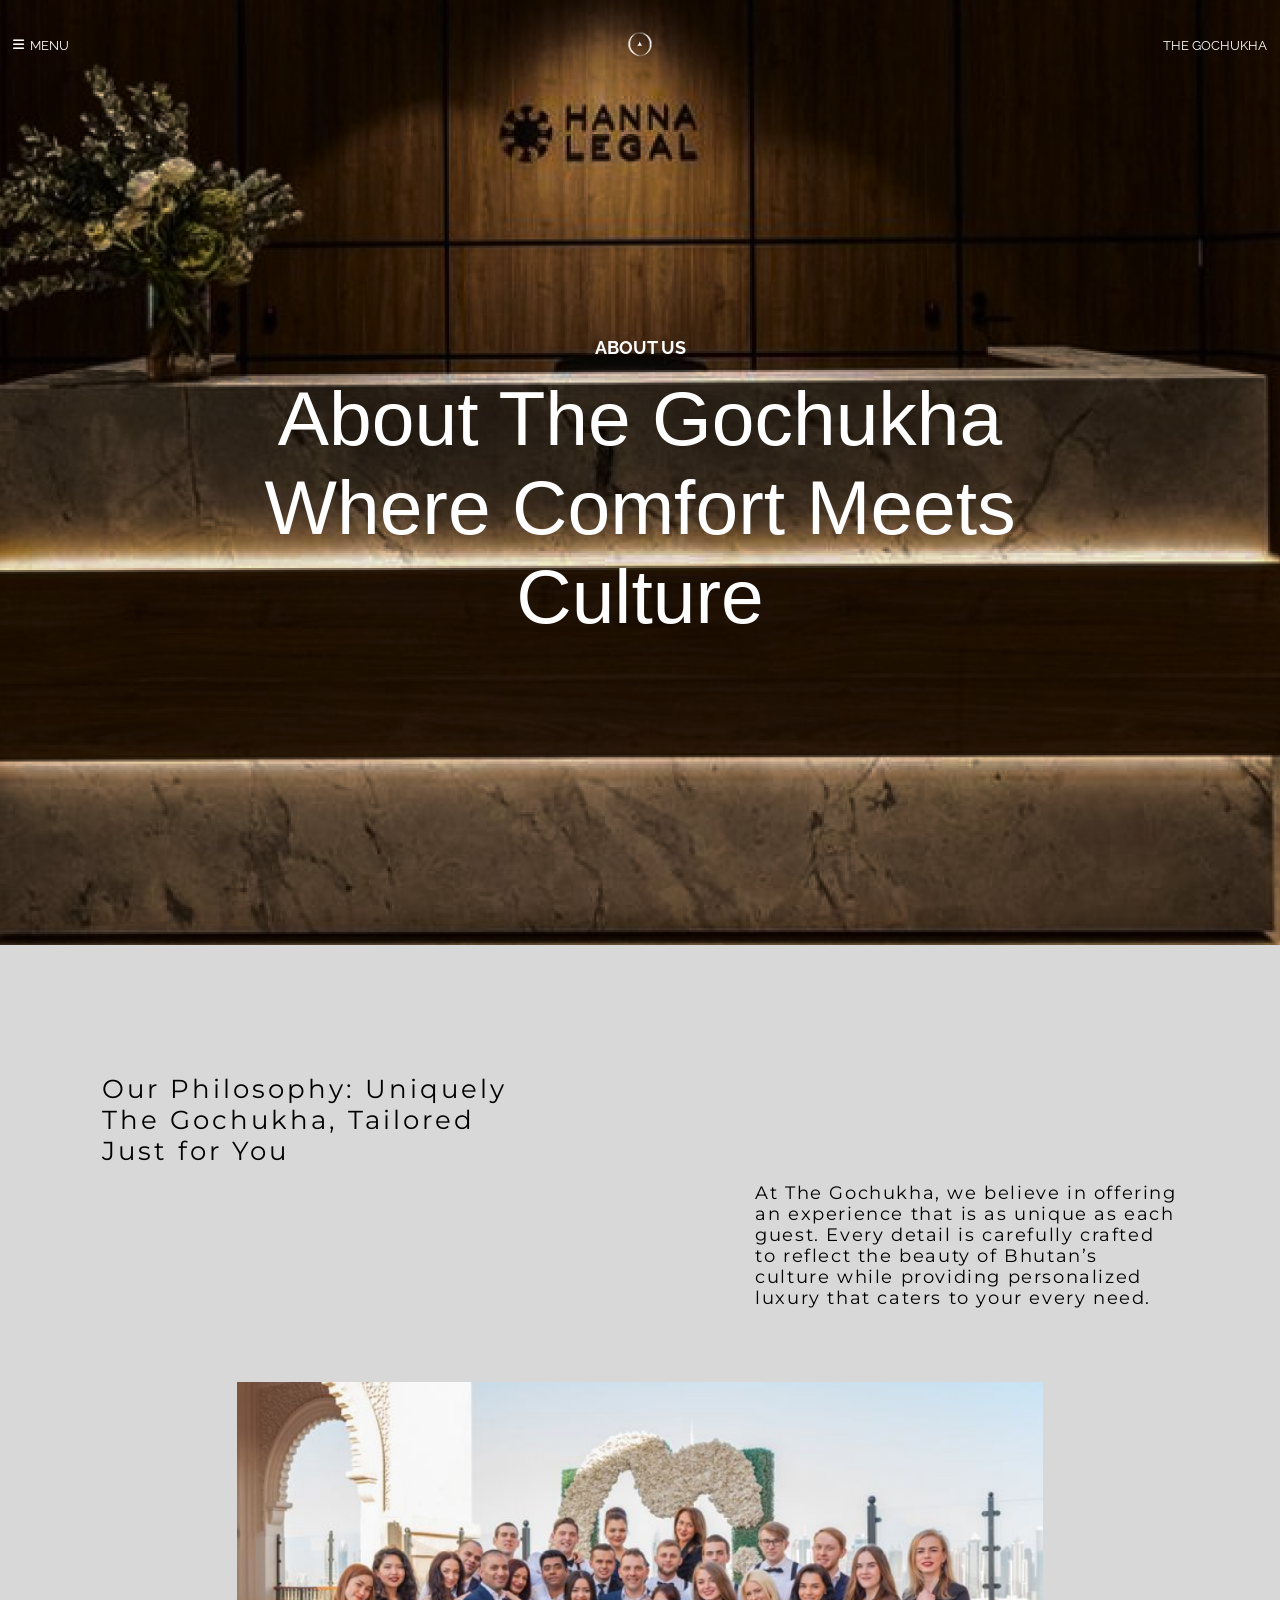
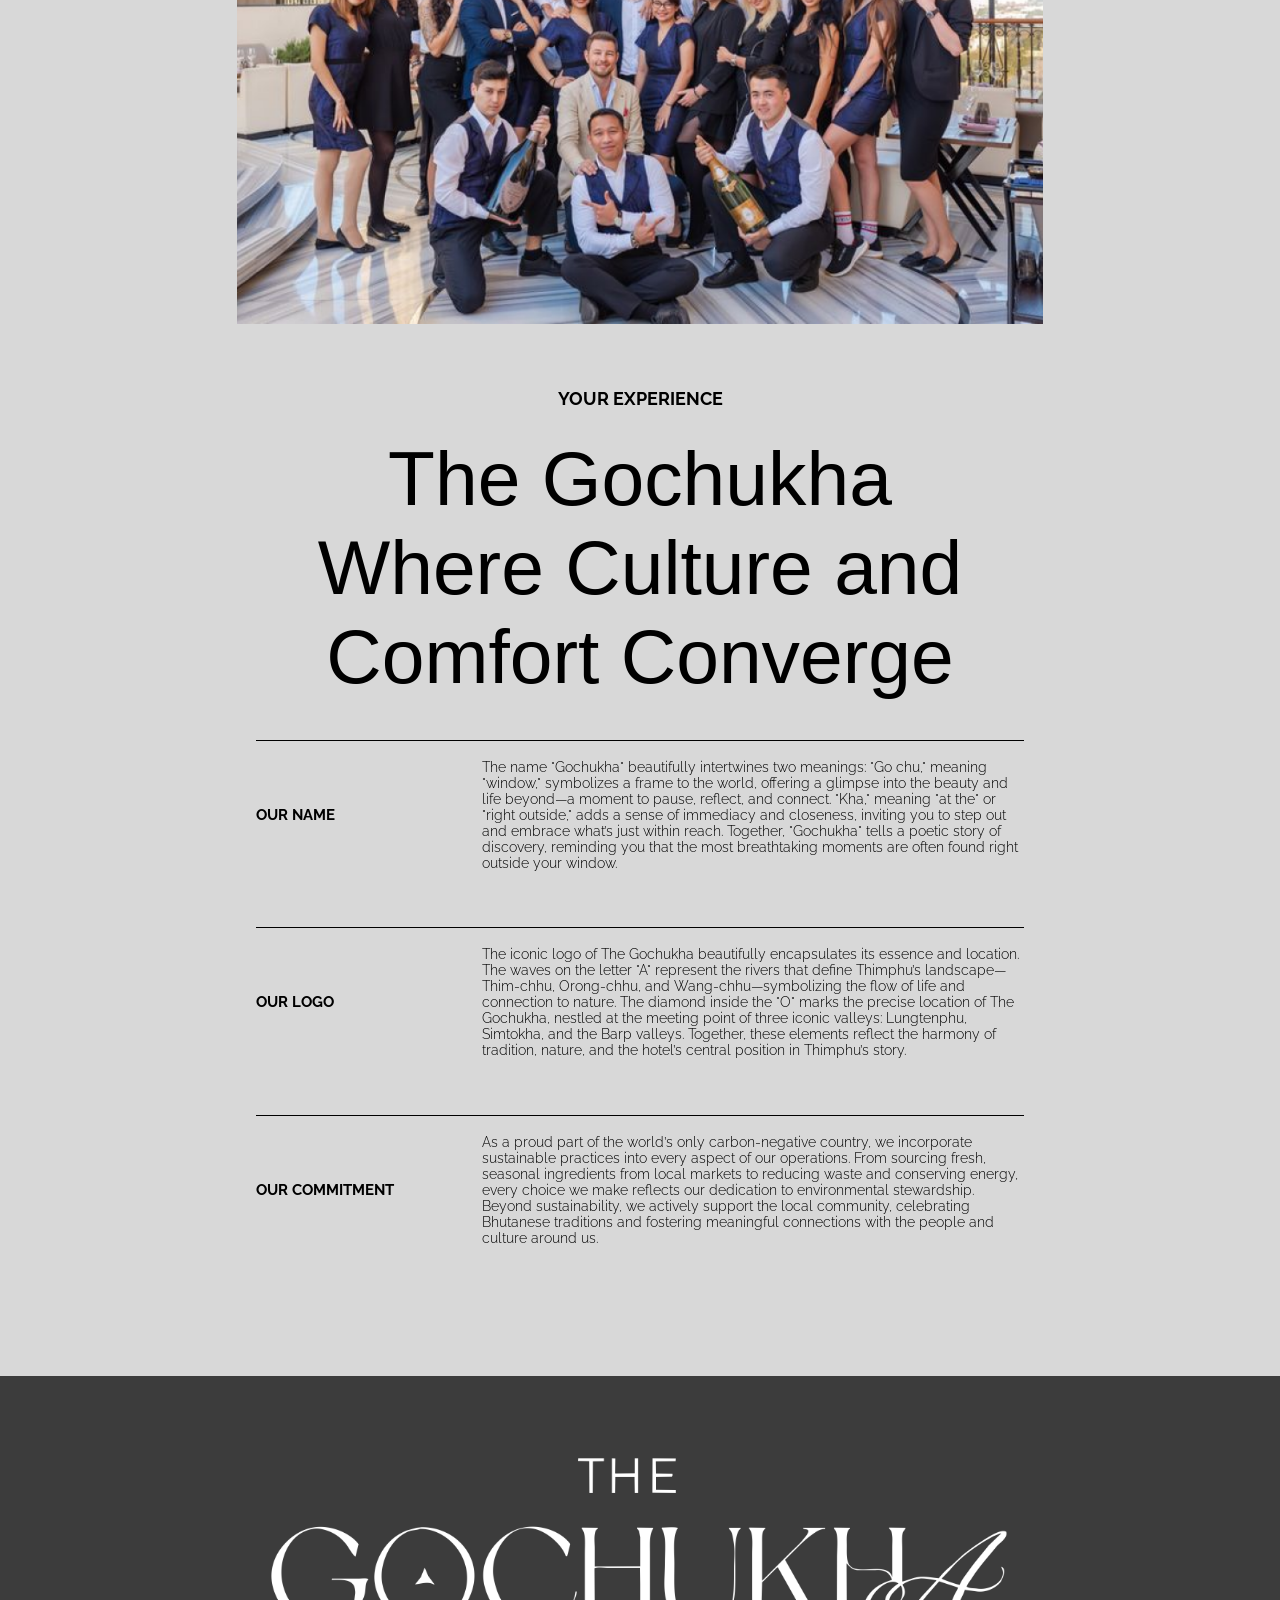
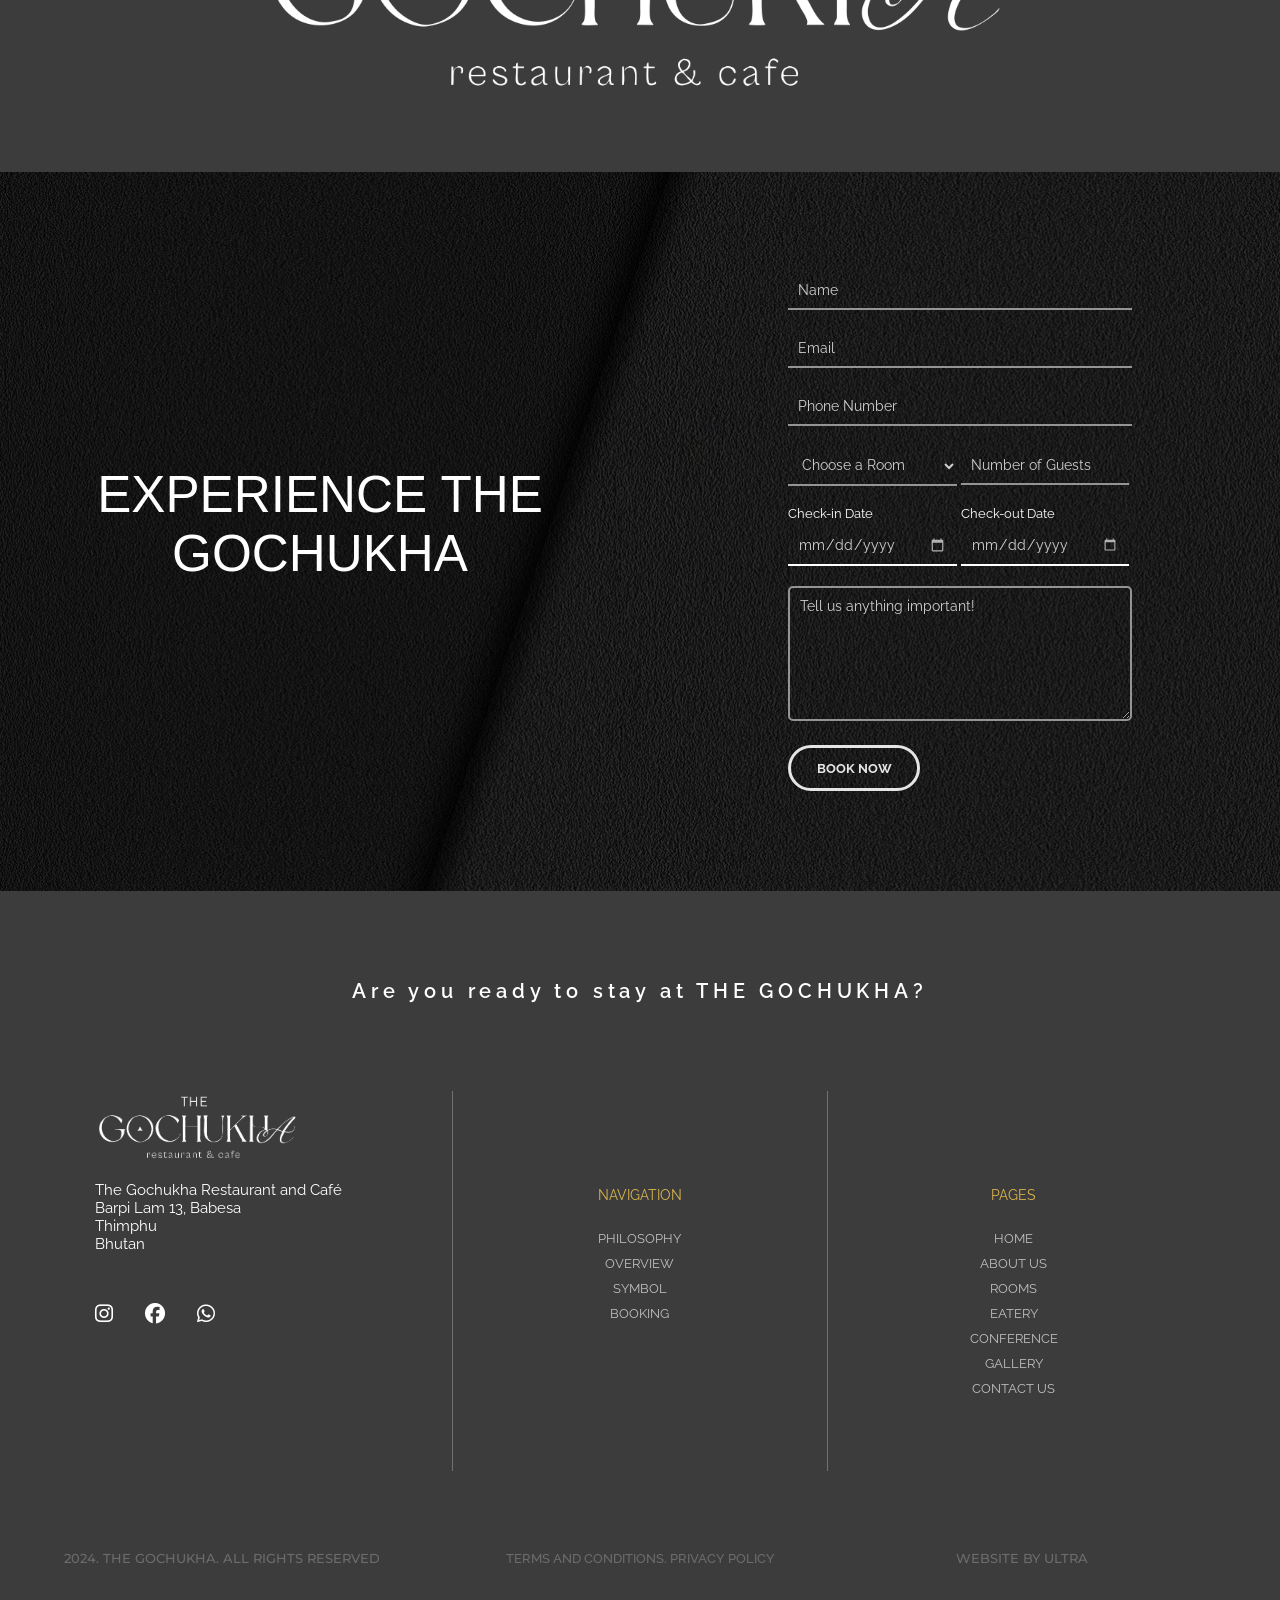
==== about.html @ 416eed8b "changes" ====
<!DOCTYPE html>
<html lang="en">

<head>
    <meta charset="UTF-8">
    <meta name="viewport" content="width=device-width, initial-scale=1.0">
    <title>The Gochukha - About Us</title>
    <link rel="stylesheet" href="./css/about.css">
    <link rel="stylesheet" href="./css/global.css">
    <link rel="preconnect" href="https://fonts.googleapis.com">
    <link rel="preconnect" href="https://fonts.gstatic.com" crossorigin>
    <link
        href="https://fonts.googleapis.com/css2?family=Podkova:wght@400..800&family=Raleway:ital,wght@0,100..900;1,100..900&display=swap"
        rel="stylesheet">
    <link href="https://cdnjs.cloudflare.com/ajax/libs/font-awesome/6.5.0/css/all.min.css" rel="stylesheet">
</head>

<body>
    <!-- Sticky Navigation -->
    <section class="primary-nav">
        <div class="menu">
            <i class="fas fa-bars hamburger"></i>
            MENU
        </div>
        <img src="./assets/img/Band mark 1.png" alt="Gochuka Hotel" class="divider">
        <div class="Text"><a href="index.html">THE GOCHUKHA</a></div>
    </section>

    <!-- Navigation on Scroll -->
    <section class="sticky-nav hidden">
        <hr>
        <ul>
            <li><a href="#philosophy">PHILOSOPHY</a></li>
            <li><a href="#experience">OVERVIEW</a></li>
            <li><a href="#symbol">SYMBOL</a></li>
            <li><a href="#booking">BOOKING</a></li>
        </ul>
    </section>

    <section class="hero" style='background: url("../assets/img/aboutusHero.png") no-repeat center center/cover;'>
        <div class="hero-content">
            <h5>ABOUT US</h5>
            <h1>About The Gochukha
                Where Comfort Meets Culture</h1>
        </div>
    </section>

    <!-- Hidden Full-Screen Navigation -->
    <div class="hidden-nav" id="hiddenNav">
        <section class="primary-nav">
            <div class="close" id="closeButton">CLOSE</div>
        </section>
        <section class="content-section-nav">
            <div class="left">
                <div class="menu-content">
                    <div class="first">
                        <h5>MENU</h5>
                        <a href="index.html">
                            <h2>HOME</h2>
                        </a><a href="rooms.html">
                            <h2>ROOMS</h2>
                        </a><a href="restaurant.html">
                            <h2>RESTAURANT</h2>
                        </a><a href="cafe.html">
                            <h2>CAFÉ</h2>
                        </a><a href="barCafe.html">
                            <h2>BAR</h2>
                        </a><a href="about.html">
                            <h2>ABOUT US</h2>
                        </a><a href="contact.html">
                            <h2>CONTACT US</h2>
                        </a>
                    </div>
                    <div class="second">
                        <h5>SOCIAL MEDIA</h5>
                        <div class="socials">
                            <a href="
                                https://www.instagram.com/thegochukha.hotel?utm_source=ig_web_button_share_sheet&igsh=ZDNlZDc0MzIxNw=="
                                target="
                                _blank" class="social-link"><i class="fab fa-instagram"></i></a>
                            <a href="https://www.facebook.com" target="_blank" class="social-link"><i
                                    class="fab fa-facebook"></i></a>
                            <a href="https://wa.me/+97577974563" target="_blank" class="social-link"><i
                                    class="fab fa-whatsapp"></i></a>
                        </div>
                    </div>
                </div>
                <div class="more">
                    <h5>MORE</h5>
                    <div class="more-links">
                        <a href="conference.html">Conference</a>
                        <a href="gallery.html">Gallery</a>
                    </div>
                </div>
            </div>
        </section>
    </div>

    <section class="content-section">
        <div class="first" id="philosophy">
            <p>Our Philosophy: Uniquely The Gochukha, Tailored Just for You</p>
        </div>
        <div class="second">
            <p>At The Gochukha, we believe in offering an experience that is as unique as each guest. Every detail is
                carefully crafted to
                reflect the beauty of Bhutan’s culture while providing personalized luxury that caters to your every
                need.</p>
        </div>
        <img src="./assets/img/aboutTeam.png" alt="Gochuka Team">
    </section>

    <section class="experience-section" id="experience">
        <h5>YOUR EXPERIENCE</h5>
        <h1>The Gochukha <br> Where Culture and Comfort Converge</h1>
        <div class="descriptions">
            <div class="key">OUR NAME</div>
            <div class="value">
                The name "Gochukha" beautifully intertwines two meanings: "Go chu," meaning "window," symbolizes a frame
                to the world,
                offering a glimpse into the beauty and life beyond—a moment to pause, reflect, and connect. "Kha,"
                meaning "at the" or
                "right outside," adds a sense of immediacy and closeness, inviting you to step out and embrace what’s
                just within reach.
                Together, "Gochukha" tells a poetic story of discovery, reminding you that the most breathtaking moments
                are often found
                right outside your window.
            </div>
        </div>
        <div class="descriptions">
            <div class="key">OUR LOGO</div>
            <div class="value">
                The iconic logo of The Gochukha beautifully encapsulates its essence and location. The waves on the
                letter "A" represent
                the rivers that define Thimphu’s landscape—Thim-chhu, Orong-chhu, and Wang-chhu—symbolizing the flow of
                life and
                connection to nature. The diamond inside the "O" marks the precise location of The Gochukha, nestled at
                the meeting
                point of three iconic valleys: Lungtenphu, Simtokha, and the Barp valleys. Together, these elements
                reflect the harmony
                of tradition, nature, and the hotel’s central position in Thimphu’s story.
            </div>
        </div>
        <div class="descriptions">
            <div class="key">OUR COMMITMENT</div>
            <div class="value">
                As a proud part of the world’s only carbon-negative country, we incorporate sustainable
                practices into
                every aspect of our operations. From sourcing fresh, seasonal ingredients from local markets to reducing
                waste and
                conserving energy, every choice we make reflects our dedication to environmental stewardship. Beyond
                sustainability, we
                actively support the local community, celebrating Bhutanese traditions and fostering meaningful
                connections with the
                people and culture around us.
            </div>
        </div>

    </section>
    <section class="hotel-section" id="symbol">
        <img src="./assets/img/Gochuka logo 2.png" alt="Gochukha Hotel" />
    </section>
    <section class="booking-section" id="booking">
        <div class="header">
            <h2>
                EXPERIENCE THE GOCHUKHA
            </h2>
        </div>
        <div class="form">
            <form method="post" class="booking-form" action="mail.php" id="bookingForm">
                <div class="form-group">
                    <input type="text" id="name" name="name" placeholder="Name">
                </div>
                <div class="form-group">
                    <input type="email" id="email" name="email" placeholder="Email">
                </div>
                <div class="form-group">
                    <input type="tel" id="pnumber" name="pnumber" placeholder="Phone Number">
                </div>
                <div class=" form-group inline">
                    <select id="room-selection" name="room_preference">
                        <option value="">Choose a Room</option>
                        <option value="Premium">Premium Deluxe Room</option>
                        <option value="TwinBed">Deluxe room with Twin Bed</option>
                        <option value="Conference">Conference Hall</option>
                    </select>
                </div>
                <div class="form-group inline">
                    <input type="number" id="guest-number" name="guest-number" placeholder="Number of Guests" min="1">
                </div>
                <div class="form-group inline">
                    <label for="checkin-date">Check-in Date</label>
                    <input type="date" id="checkin-date" name="checkin">
                </div>
                <div class="form-group inline">
                    <label for="checkout-date">Check-out Date</label>
                    <input type="date" id="checkout-date" name="checkout">
                </div>
                <div class="form-group">
                    <textarea id="message" name="visitor_message" placeholder="Tell us anything important!"></textarea>
                </div>
                <div id="responseMessage" class="response-message"></div>
                <button type="submit" class="cta-button">BOOK NOW</button>
            </form>
        </div>

    </section>

    <!-- Scroll Progress Indicator -->
    <div class="scroll-progress">
        <!-- Circular Progress -->
        <svg class="progress-circle" width="60" height="60" viewBox="0 0 60 60">
            <!-- Circular background -->
            <circle class="bg" cx="30" cy="30" r="28"></circle>
            <!-- Circular progress -->
            <circle class="progress" cx="30" cy="30" r="28"></circle>
        </svg>

        <!-- Upward Caret Arrow (^) -->
        <svg class="progress-arrow" width="30" height="30" viewBox="0 0 30 30">
            <path class="arrow" d="M5 20 L15 10 L25 20" fill="none" stroke="#ff5733" stroke-width="4" />
        </svg>
    </div>

    <section class="footer">
        <h3>Are you ready to stay at THE GOCHUKHA?</h3>
        <div class="footer-row">
            <div class="footer-col">
                <img src="./assets/img/Gochuka logo 2.png" alt=" Gochuka Hotel">
                <h3>The Gochukha Restaurant and Café <br>
                    Barpi Lam 13, Babesa <br>
                    Thimphu <br>
                    Bhutan</h3>

                <div class="footer-socials">
                    <a href="https://www.instagram.com/thegochukha.hotel?utm_source=ig_web_button_share_sheet&igsh=ZDNlZDc0MzIxNw=="
                        target="_blank" class="social-link"><i class="fab fa-instagram"></i></a>
                    <a href="https://www.facebook.com" target="_blank" class="social-link"><i
                            class="fab fa-facebook"></i></a>
                    <a href="https://wa.me/+97577974563" target="_blank" class="social-link"><i
                            class="fab fa-whatsapp"></i></a>
                </div>

            </div>
            <div class="footer-col">
                <h4>Navigation</h4>
                <ul class="links">
                    <li><a href="#philosophy">PHILOSOPHY</a></li>
                    <li><a href="#experience">OVERVIEW</a></li>
                    <li><a href="#symbol">SYMBOL</a></li>
                    <li><a href="#booking">BOOKING</a></li>
                </ul>
            </div>
            <div class="footer-col">
                <h4>Pages</h4>
                <ul class="links">
                    <li><a href="index.html">HOME</a></li>
                    <li><a href="about.html"> ABOUT US</a></li>
                    <li><a href="rooms.html">ROOMS</a></li>
                    <li><a href="restaurant.html">EATERY</a></li>
                    <li><a href="conference.html">CONFERENCE</a></li>
                    <li><a href="gallery.html">GALLERY</a></li>
                    <li><a href="contact.html">CONTACT US</a></li>
                </ul>
            </div>
        </div>
        <div class="last">
            <div class="last-col f">
                <p>2024. THE GOCHUKHA. ALL RIGHTS RESERVED</p>
            </div>
            <div class="last-col s">
                <p><a href="#">TERMS AND CONDITIONS. PRIVACY POLICY</a></p>
            </div>
            <div class="last-col t">
                <p>WEBSITE BY ULTRA</p>
            </div>
        </div>
    </section>

</body>
<script src="./scripts/nav.js"></script>

</html>
---- css/about.css ----
body {
  background-color: #d8d8d8;
}

.hero-content {
  margin-top: 10% !important;
  display: flex;
  flex-direction: column;
  align-items: center;
  justify-content: center;
  text-align: center;
  gap: 1rem;
}
.hero-content h5 {
  color: #fff;
  margin: 0;
}

.hero-content h1 {
  width: 70%;
  color: #fff;
  margin: 0;
  font-weight: 300;
}

.content-section {
  margin-top: 10%;
  display: flex;
  flex-direction: column;
  align-items: center;
  justify-content: center;
  text-align: center;
  gap: 1rem;
  padding-inline: 5%;
}
.content-section .first {
  align-self: start;
  width: 40%;
  padding-left: 3vw;
}
.content-section .first p {
  font-size: 2vw;
  text-align: start;
  letter-spacing: 3px;
  transform: scaleX(1.2);
}
.content-section .second {
  align-self: end;
  padding-right: 3vw;
  width: 40%;
}
.content-section .second p {
  letter-spacing: 0.1rem;
  font-size: 1.4vw;
  text-align: start;
}

.content-section img {
  margin-top: 5%;
  width: 70%;
  object-fit: contain;
}

.experience-section {
  margin-top: 5%;
  display: flex;
  flex-direction: column;
  align-items: center;
  justify-content: center;
  margin-bottom: 7rem;
}
.experience-section h5 {
  margin: 0;
}
.experience-section h1 {
  text-align: center;
  width: 70%;
  margin-top: 2%;
  font-weight: 300;
}
.descriptions {
  margin-top: 3%;
  width: 60%;
  border-top: 1px solid #000;
  padding: 2vh 0;
  display: flex;
  gap: 1.1vh;
  align-items: center;
  justify-content: center;
}

.descriptions .key {
  width: 40%;
  font-size: 1.2vw;
  font-weight: 700;
}
.descriptions .value {
  width: 100%;
  justify-self: end;
  font-size: 1.1vw;
  font-weight: 300;
}

.hotel-section {
  width: 100%;
  background-color: #3c3c3c;
  display: flex;
  align-items: center;
  justify-content: center;
  gap: 6rem;
}

.hotel-section img {
  width: 60%;
  margin: 60px;
}

.text-content {
  display: flex;
  flex-direction: column;
  gap: 1rem;
  max-width: 70%;
  margin-top: 1rem;
}
.text-content p {
  color: white;
  line-height: 1.6;
  margin: 0;
  width: 55%;
}

.text-content h5 {
  color: white;
  margin: 0;
}

@media screen and (max-width: 480px) {
  .hero-content h5 {
    font-size: 3vw;
  }
  .hero-content h1 {
    font-size: 6vw;
    width: 100%;
  }
  .content-section {
    padding: 0;
  }
  .content-section .first {
    align-self: center;
    width: 60%;
    padding: 0;
  }
  .content-section .first p {
    text-align: center;
    font-size: 3vw;
  }
  .content-section .second {
    align-self: center;
    padding: 0;
    width: 60%;
  }
  .content-section .second p {
    font-size: 2.5vw;
    text-align: center;
  }
  .content-section img {
    width: 100%;
  }
  .experience-section {
    margin-bottom: 5rem;
  }
  .experience-section h1 {
    font-size: 6vw;
    width: 100%;
  }
  .experience-section h5 {
    font-size: 3vw;
  }
  .descriptions {
    width: 90%;
    height: 5vh;
    gap: 1rem;
  }
  .descriptions .key {
    font-size: 3vw;
  }
  .descriptions .value {
    font-size: 2.5vw;
  }
  .hotel-section {
    flex-direction: column;
    justify-content: center;
    align-items: center;
    padding: 0;
    gap: 1rem;
  }
  .hotel-section img {
    max-width: 100%;
    object-fit: cover;
    margin: 0;
  }
  .text-content {
    max-width: 80%;
    margin: 0;
    padding: 5vw 5vw;
    justify-content: center;
    text-align: center;
  }
  .text-content p {
    width: 100%;
    font-size: 3vw;
  }
  .text-content h5 {
    font-size: 3vw;
  }
  .text-content h1 {
    font-size: 6vw;
  }
}

@media screen and (min-width: 540px) and (max-width: 1024px) {
  .hero-content h5 {
    font-size: 3vw;
  }
  .hero-content h1 {
    font-size: 6vw;
    width: 100%;
  }
  .content-section {
    padding: 0;
  }
  .content-section .first {
    align-self: center;
    width: 60%;
    padding: 0;
  }
  .content-section .first p {
    text-align: center;
    font-size: 3vw;
  }
  .content-section .second {
    align-self: center;
    padding: 0;
    width: 60%;
  }
  .content-section .second p {
    font-size: 2.5vw;
    text-align: center;
  }
  .content-section img {
    width: 100%;
  }
  .experience-section {
    margin-bottom: 5rem;
  }
  .experience-section h1 {
    font-size: 3vw;
    width: 100%;
  }
  .experience-section h5 {
    font-size: 2vw;
  }
  .descriptions {
    width: 90%;
    height: 5vh;
    gap: 1rem;
  }
  .descriptions .key {
    font-size: 2vw;
  }
  .descriptions .value {
    font-size: 2vw;
  }
  .hotel-section {
    flex-direction: column;
    justify-content: center;
    align-items: center;
    padding: 0;
    gap: 1rem;
  }
  .hotel-section img {
    max-width: 100%;
    object-fit: cover;
    margin: 2rem;
  }
  .text-content {
    max-width: 80%;
    margin: 0;
    padding: 5vw 5vw;
    justify-content: center;
    text-align: center;
  }
  .text-content p {
    width: 100%;
    font-size: 2vw;
  }
  .text-content h5 {
    font-size: 3vw;
  }
  .text-content h1 {
    font-size: 6vw;
  }
}
---- css/global.css ----
@import url("https://fonts.googleapis.com/css?family=Muli:200,200i,300,300i,400,400i,600,600i,700,700i,800,800i,900,900i&subset=latin-ext,vietnamese");
@import url("https://fonts.googleapis.com/css?family=Raleway:100,100i,200,200i,300,300i,400,400i,500,500i,600,600i,700,700i,800,800i,900,900i&subset=latin-ext");

@import url("https://fonts.googleapis.com/css2?family=Montserrat:ital,wght@0,100..900;1,100..900&display=swap");
@import url("https://fonts.cdnfonts.com/css/fragile");

html {
  scroll-behavior: smooth;
}

* {
  padding: 0;
  margin: 0;
  list-style: none;
  text-decoration: none;
  box-sizing: border-box;
  font-family: "Raleway", sans-serif;
}

:root {
  --bg-color: #949494;
  --text-color: #fff;
  --text-color1: #f1ebd5;
  --main-color: #3c3c3c;
  --secondary-color: #d8d8d8;

  --big-font: 5rem;
  --p-font: 1rem;
}

/* Animation styles for text elements */
p:not(.last-col p),
h1:not(.loop-text),
h2,
h5,
button,
form,
a:not(.last-col p a):not(.footer-col ul li a):not(.menu-content a) {
  opacity: 0;
  transform: translateY(50px);
  transition: opacity 0.6s ease-out, transform 0.6s ease-out;
}

p:not(.last-col p).visible,
h1:not(.loop-text).visible,
h2.visible,
h5.visible,
button.visible,
form.visible,
a:not(.last-col p a):not(.footer-col ul li a):not(.menu-content a).visible {
  opacity: 1;
  transform: translateY(0);
}

p {
  font-family: "Montserrat", sans-serif;
  font-size: 1vw;
}
h1,
h2 {
  font-family: "Fragile", sans-serif;
}

h1 {
  font-size: 6vw;
}

h2 {
  font-size: 4vw;
}

h5 {
  font-size: 1.4vw;
  text-transform: uppercase;
}

img:not(.divider):not(.hero-logo) {
  opacity: 1;
  transform: translateY(5%);
  transition: opacity 0.6s ease, transform 0.6s ease;
}

img:not(.divider):not(.hero-logo):hover {
  transform: scale(1.02) !important; /* Slightly enlarge the image */
  transition: transform 0.2s ease;
  filter: brightness(0.7);
}

/* Active state when the image is visible */
img:not(.divider):not(.hero-logo).animate {
  opacity: 1;
  transform: translateY(0);
}

.cta-button,
a .cta-button {
  margin-top: 20px;
  padding: 1vw 2vw;
  width: max-content;
  font-size: 1vw;
  color: #e5e5e5;
  background: none; /* Primary button color */
  border: 3px solid #e5e5e5;
  border-radius: 50px;
  cursor: pointer;
  font-weight: 700;
  text-transform: uppercase !important;
}
.cta-button a {
  color: inherit;
}
.cta-button:hover {
  background-color: #e5e5e5;
  color: #000 !important;
  transform: scale(1.05);
  transition: background-color 0.6s ease, color 0.5s ease, transform 0.2s ease !important;
}
.cta-button.b:hover {
  background-color: #000;
  color: #fff !important;
  transform: scale(1.05);
  transition: background-color 0.6s ease, color 0.5s ease, transform 0.2s ease !important;
}
button {
  font-size: 1vw;
}
/* Hero Section */
.hero {
  height: 105vh;
  position: relative;
  display: flex;
  justify-content: center;
  align-items: center;
  text-align: center;
}

.hero-overlay {
  position: absolute;
  top: 0;
  left: 0;
  width: 100%;
  height: 100%;
  background: rgba(0, 0, 0, 0.6);
  z-index: 1;
}

.hero-content {
  z-index: 2; /* Ensures content is above the overlay */
  position: relative;
  display: flex;
  flex-direction: column;
  justify-content: center;
  align-items: center;
  width: 100%;
  bottom: 5%;
  margin: 0 auto;
}

.hero-logo {
  width: 70vw;
  margin-bottom: 1rem;
}

.hero p {
  color: var(--text-color);
  margin-top: -1rem;
}

.title {
  width: 100%;
  position: absolute;
  bottom: -15%;
  z-index: 100;
  display: flex;
  justify-content: center;
  opacity: 0.5;
}

.title h1 {
  font-size: 30vw; /* Makes the font size responsive to the viewport width */
  text-transform: uppercase; /* Optional, if you want uppercase letters */
  margin: 0; /* Removes default margins */
  color: rgba(255, 255, 255, 0.1);
  white-space: nowrap; /* Prevents the word from breaking into multiple lines */
  transform: scaleY(0.9); /* Stretches vertically if needed */
}

.name {
  padding-top: 1%;
  margin-bottom: 0;
}

.name h1 {
  font-size: 6vw;
  color: #3c3c3c51;
  text-transform: uppercase;
  transform: scaleY(1.4);
  letter-spacing: 2vw;
  text-align: center;
  margin-bottom: 0;
}

/* Menu and Text */
.menu {
  color: #fff;
  cursor: pointer;
  z-index: 3;
  display: flex;
  align-items: center;
  justify-content: center;
  font-size: 1vw;
}

.hamburger {
  margin-right: 0.5vw;
  cursor: pointer;
  transition: transform 0.3s ease, color 0.3s ease;
}

.hamburger:hover {
  transform: rotate(90deg) scale(1.4);
  color: #969696;
}

/* Divider */
.divider {
  width: 4%;
  border-radius: 5px;
  cursor: pointer;
  z-index: 100;
  position: absolute;
  left: 50%;
  transform: translateX(-50%);
}

/* Primary Navigation */
.primary-nav {
  padding-inline: 1%;
  text-align: center;
  position: fixed;
  top: 0;
  width: 100%;
  z-index: 100; /* Ensures it stays above the content */
  transition: 0.3s ease, background-color 0.3s ease;
  display: flex;
  justify-content: space-between;
  align-items: center;
  height: 10vh;
}

.primary-nav .Text a {
  font-size: 1vw;
  color: #fff;
}

/* Sticky Navigation */
.sticky-nav {
  padding: 15px 0;
  text-align: center;
  position: fixed;
  top: 10vh; /* Appears below the primary nav */
  width: 100%;
  z-index: 200; /* Ensures it appears above the content */
  display: none; /* Initially hidden */
  transition: 2s ease;
}

/* Sticky Nav Links */
.sticky-nav ul {
  list-style: none;
  padding: 0;
  margin: 0;
  margin-top: 1.5rem;
  display: flex;
  justify-content: center;
}

.sticky-nav ul li {
  margin: 0 15px;
}

.sticky-nav ul li a {
  font-size: 1vw;
  color: #fff;
  text-transform: uppercase;
  margin: 0 30px;
  transition: color 0.3s ease;
  letter-spacing: 0.1rem;
}

.sticky-nav ul li a:hover {
  color: #fff; /* Highlight color */
}

/* Hidden Utility Class */
.hidden {
  display: none;
}

/* Active Utility Class (to show sticky-nav when needed) */
.visible {
  display: block !important;
}

/* navigation */
.hidden-nav {
  display: none;
  position: fixed;
  top: 0;
  left: 0;
  width: 50%;
  height: 100%;
  background-color: #aaaaaa;
  color: white;
  z-index: 1000;
  opacity: 0;
  transform: translateX(-100%);
  transition: opacity 0.6s ease, transform 0.6s ease;
}

.hidden-nav.visible {
  display: block;
  opacity: 1;
  transform: translateX(0);
  animation: fadeSlideIn 0.7s ease forwards;
}

@keyframes fadeSlideIn {
  0% {
    opacity: 0;
    transform: translateX(-100%);
  }
  100% {
    opacity: 1;
    transform: translateX(0);
  }
}

@keyframes fadeSlideOut {
  0% {
    opacity: 1;
    transform: translateX(0);
  }
  100% {
    opacity: 0;
    transform: translateX(-100%);
  }
}

.hidden-nav.closing {
  animation: fadeSlideOut 0.7s ease forwards;
}

/* Animation for Menu Items */
.hidden-nav .menu-content h2 {
  opacity: 0;
  transform: translateX(-50px); /* Slide in from left */
  animation: menuItemSlide 2s ease forwards;
}

.hidden-nav .menu-content h2:nth-child(1) {
  animation-delay: 0.1s; /* Staggered delays */
}

.hidden-nav .menu-content h2:nth-child(2) {
  animation-delay: 0.2s;
}

.hidden-nav .menu-content h2:nth-child(3) {
  animation-delay: 0.3s;
}

.hidden-nav .menu-content h2:nth-child(4) {
  animation-delay: 0.4s;
}

.hidden-nav .menu-content h2:nth-child(5) {
  animation-delay: 0.5s;
}

.hidden-nav .menu-content h2:nth-child(6) {
  animation-delay: 0.6s;
}

.hidden-nav .menu-content h2:nth-child(7) {
  animation-delay: 0.7s;
}

.hidden-nav .menu-content h2:nth-child(8) {
  animation-delay: 0.8s;
}

.hidden-nav .menu-content h2:nth-child(9) {
  animation-delay: 0.9s;
}

/* Keyframes for Staggered Animation */
@keyframes menuItemSlide {
  0% {
    opacity: 0;
    transform: translateX(-50px);
  }
  100% {
    opacity: 1;
    transform: translateX(0);
  }
}

/* Close Button */
.close {
  position: relative;
  font-size: 1.2vw; /* Adjust size as needed */
  color: #ffffff; /* Text color */
  cursor: pointer; /* Indicate it's clickable */
  transition: transform 0.3s ease, color 0.3s ease; /* Smooth animation */
}

.close::before {
  content: "✖";
  margin-right: 8px;
  font-size: inherit;
  color: inherit;
  display: inline-block;
  transition: transform 0.3s ease, color 0.3s ease;
}

.close:hover::before {
  transform: rotate(360deg) scale(1.2);
  color: #000000;
}
.content-section-nav {
  display: flex;
  align-items: center;
}

.content-section-nav .left {
  width: 100%;
  align-self: start;
  margin-top: 6%;
  display: flex;
  justify-content: space-between;
  padding: 2%;
  gap: 2rem;
}

.hidden-nav .menu-content {
  display: flex;
  flex-direction: column;
  align-items: start;
  justify-content: start;
}

.content-section-nav .left h5 {
  font-size: 1vw;
  color: #ffffff;
  margin: 0;
  margin-block: 1rem;
}

.content-section-nav .left .menu-content .first a h2 {
  font-size: 2vw;
  color: #ffffff;
  text-decoration: none;
  font-weight: 400;
  margin-top: 5%;
  transition: color 0.5s;
}
.content-section-nav .left .menu-content .first a h2:hover {
  color: #000000;
}

.hidden-nav .menu-content .second {
  margin-top: 10%;
  width: 100%;
}

.socials {
  display: flex;
  gap: 2rem; /* Spacing between icons */
}

.social-link {
  animation: menuItemSlide 3s ease forwards;
  text-decoration: none; /* Remove underline */
  font-size: 2vw; /* Adjust icon size */
  color: #fff; /* Icon color */
  transition: color 0.3s; /* Smooth hover effect */
}

.social-link:hover {
  color: #000000; /* Change color on hover */
}
.more {
  margin-right: 10%;
}
.more-links {
  margin-top: 1%;
  display: flex; /* Spacing between icons */
  flex-direction: column;
}
.more-links a {
  margin-top: 5%;
  text-decoration: none; /* Remove underline */
  font-size: 1.1vw; /* Adjust icon size */
  color: #fff; /* Icon color */
  transition: color 0.3s; /* Smooth hover effect */
  animation: menuItemSlide 3s ease forwards;
}
.more-links a:hover {
  color: #000000; /* Change color on hover */
}

/* #Progress
================================================== */
/* Scroll Progress Container */
.scroll-progress {
  position: fixed;
  bottom: 5%;
  right: 5%;
  width: 60px;
  height: 60px;
  cursor: pointer;
  z-index: 1000;
  display: flex;
  align-items: center;
  justify-content: center;
}

/* Circular Progress Indicator */
.progress-circle {
  position: absolute;
  width: 100%;
  height: 100%;
  transform: rotate(-90deg); /* Start progress from top */
}

.progress-circle .bg {
  fill: none;
  stroke: #9c9c9c; /* Background circle color */
  stroke-width: 2;
}

.progress-circle .progress {
  fill: none;
  stroke: #2f2f2f; /* Progress stroke color */
  stroke-width: 3;
  stroke-dasharray: 175.93; /* Circumference of the circle: 2πr (28) */
  stroke-dashoffset: 175.93; /* Start at 100% (hidden) */
  transition: stroke-dashoffset 0.2s linear;
}

/* Arrow (^) */
.progress-arrow {
  position: absolute;
  width: 30px;
  height: 30px;
  left: 50%;
  transform: translateX(-50%); /* Center arrow */
}

.arrow {
  stroke: #9c9c9c; /* Arrow color */
  stroke-width: 2;
  fill: none;
}
/* booking form ============================================ */
.booking-section {
  padding: 5rem 0;
  background: linear-gradient(rgba(0, 0, 0, 0.5), rgba(0, 0, 0, 0.5)),
    url("../assets/img/background.jpg") no-repeat center center/cover;
  display: flex;
  justify-content: center;
  align-items: center;
}

.booking-section .header {
  width: 80%;
  color: #fff;
  display: flex;
  justify-content: color;
  align-items: center;
  text-align: center;
}
.booking-section .header h2 {
  width: 100%;
  text-align: center;
  margin-bottom: 1rem;
  font-weight: 400;
}

.form {
  width: 80%;
}
.booking-form {
  max-width: 60%;
  margin: 0 auto;
  padding: 20px;
  border-radius: 10px;
}
.form-group label {
  display: block;
  margin-bottom: 5px;
  font-size: 1vw;
  color: #fff;
}

.form-group {
  margin-bottom: 20px;
}

/* Styling for Inputs and Selects */
.form-group input[type="text"],
.form-group input[type="email"],
.form-group input[type="tel"],
.form-group input[type="number"],
.form-group input[type="date"],
.form-group select {
  width: 100%;
  border: none;
  border-bottom: 2px solid #949494;
  color: #fff;
  background: none;
  padding: 10px;
  font-size: 1.1vw;
  box-sizing: border-box;
  outline: none;
  transition: border-color 0.3s;
}

.form-group input::placeholder,
.form-group textarea::placeholder {
  color: #cfcfcf;
  opacity: 1; /* Ensure full opacity for the placeholder text */
}

/* Styling for the options in the dropdown */
.form-group select option {
  color: #cfcfcf; /* Set the text color for dropdown options */
  background-color: #000; /* Optional: Ensure options are visible against dark backgrounds */
}

/* For the dropdown itself when no value is selected */
.form-group select {
  color: #cfcfcf; /* Default color for the dropdown text */
}

.form-group select:focus {
  color: white; /* Change color when dropdown is active */
  border-bottom-color: #fff; /* Optional: Highlight border on focus */
  background: none;
}

input[type="date"]::-webkit-calendar-picker-indicator {
  filter: invert(1) grayscale(100%) brightness(70%);
  cursor: pointer;
}

input[type="date"]::-webkit-datetime-edit {
  color: #cfcfcf; /* Placeholder color */
}
/* Styling for the date input text when a value is selected */
input[type="date"]:valid {
  color: #fff; /* Selected text color */
  border-bottom-color: #fff; /* Optional: Highlight border when a date is selected */
}

/* Focus styling for better interactivity */
input[type="date"]:focus {
  border-bottom-color: #fff; /* Border highlight on focus */
}

input[type="number"]::-webkit-inner-spin-button,
input[type="number"]::-webkit-outer-spin-button {
  -webkit-appearance: none;
  margin: 0;
}

/* For Firefox */
input[type="number"] {
  -moz-appearance: textfield;
}

.form-group input:focus,
.form-group select:focus {
  border-bottom: 2px solid #fff;
}

/* Styling for Textarea */
#message {
  width: 100%;
  height: 15vh;
  border: 2px solid #949494;
  color: #fff;
  padding: 10px;
  font-size: 1.1vw;
  background: none;
  border-radius: 5px;
  box-sizing: border-box;
  outline: none;
  resize: vertical;
}

#message:focus {
  border-color: #fff;
}

/* Inline Form Groups */
.form-group.inline {
  width: 49%;
  display: inline-block;
  justify-content: space-between;
  gap: 20px;
}

/* Submit Button */

/* Footer ============================================ */
.footer {
  width: 100%;
  background: #3c3c3c;
  padding: 5rem 0;
  display: flex;
  flex-direction: column;
  justify-content: center;
  align-items: center;
}
.footer > h3 {
  color: #fff;
  font-size: 1.6vw;
  font-weight: 600;
  padding-block: 0.5rem;
  width: 100%;
  letter-spacing: 0.3rem;
  text-align: center;
}

.footer .footer-row {
  height: 60vh;
  display: flex;
  justify-content: space-between;
  padding: 5rem 5rem;
}

.footer-col {
  width: calc(100% / 3);
  padding: 0 15px;
  display: flex;
  flex-direction: column;
}
.footer-col:first-child {
  text-align: start;
  border-right: 1px solid #707070;
}
.footer-col:nth-child(2),
.footer-col:last-child {
  padding-top: 6rem;
  text-align: center;
}
.footer-col:last-child {
  border-left: 1px solid #707070;
}

.footer-col h4 {
  color: #dab44d;
  font-size: 1.1vw;
  font-weight: 400;
  margin-bottom: 0.5rem;
  text-transform: uppercase;
}
.footer-row .footer-col h3 {
  color: #fff;
  font-size: 1.2vw;
  font-weight: 400;
  margin-bottom: 2rem;
  width: 100%;
}
.footer-row .footer-col h2 {
  color: #fff;
  font-size: 1.2vw;
  font-weight: 400;
  width: 100%;
}

.footer-col img {
  width: 60%;
  object-fit: contain;
  margin-bottom: 1rem;
}

.footer-col .links {
  margin-top: 20px;
}

.footer-col .links li {
  list-style: none;
  margin-bottom: 10px;
}

.footer-col .links li a {
  font-size: 1vw;
  text-decoration: none;
  color: #bfbfbf;
}

.footer-col .links li a:hover {
  color: #fff;
}

.footer-col p {
  color: #bfbfbf;
  max-width: 300px;
}

.footer-socials {
  margin-top: 5%;
  display: flex;
  gap: 2rem; /* Spacing between icons */
}

.footer-socials .social-link {
  text-decoration: none; /* Remove underline */
  font-size: 1.6vw; /* Adjust icon size */
  color: #fff; /* Icon color */
  transition: color 0.3s; /* Smooth hover effect */
}

.footer-socials .social-link:hover {
  color: #000000; /* Change color on hover */
}

.footer .last {
  width: 100%;
  position: relative;
  display: inline;
  float: left;
}

.footer .last .last-col {
  position: absolute;
  display: inline;
  float: left;
}

.last .last-col p {
  color: #6c6c6c;
  font-size: 1vw;
  font-weight: 500;
}

.last .last-col p a {
  color: #6c6c6c;
  font-size: 1vw;
  font-weight: 500;
  text-decoration: none;
}

.last .last-col.f {
  left: 5%;
}
.last .last-col.s {
  left: 50%;
  transform: translateX(-50%);
}
.last .last-col.t {
  right: 15%;
}

@media screen and (min-width: 540px) and (max-width: 1024px) {
  .primary-nav {
    margin-bottom: 1vh;
    padding-bottom: 1vh;
  }
  .title {
    display: none;
  }
  .name h1 {
    font-size: 4vw;
    letter-spacing: 1rem;
  }

  .hidden-nav {
    background-color: #aaaaaaf7;
    width: 100%;
    height: fit-content;
    padding-inline: 2%;
  }
  .close {
    font-size: 2.5vw;
  }

  .hidden-nav .menu-content {
    gap: 0;
  }

  .content-section-nav .left h5 {
    font-size: 2vw;
    margin: 3rem 0 10% 0;
  }

  .content-section-nav .left .menu-content .first a h2 {
    font-size: 4vw;
  }

  .hidden-nav .menu-content .second {
    margin: 2% 0 5% 0;
    width: 100%;
  }
  .socials {
    margin-top: 5%;
    gap: 1.5rem;
  }

  .social-link {
    font-size: 5vw;
  }
  .more-links {
    margin-top: 10%;
  }
  .more-links a {
    font-size: 3vw;
  }

  .booking-section {
    width: 100%;
    flex-direction: column;
  }
  .booking-section .header {
    width: 100%;
  }
  .booking-section .header h2 {
    font-size: 4vw;
  }

  .form {
    width: 80%;
    position: relative;
  }
  .booking-form {
    max-width: 80%;
  }

  .form-group label {
    font-size: 1vw;
  }

  .form-group input[type="text"],
  .form-group input[type="email"],
  .form-group input[type="tel"],
  .form-group input[type="number"],
  .form-group input[type="date"],
  .form-group select {
    font-size: 2vw;
  }

  #message {
    font-size: 2vw;
  }

  #book-btn {
    display: flex;
    justify-content: center;
    align-items: center;
    height: 4vh;
    font-size: 2vw;
    padding: 2vh 3vw;
    position: absolute;
    left: 50%;
    transform: translateX(-50%);
  }

  .footer {
    padding: 3vh 0;
  }
  .footer > h3 {
    font-size: 2vw;
  }
  .footer .footer-row {
    flex-wrap: wrap;
    height: max-content;
    padding: 2vh 6vh;
  }
  .footer-col {
    width: 100%;
    padding: 0;
  }

  .footer-col .links {
    margin-top: 5%;
  }
  .footer-col .links li {
    margin-bottom: 3%;
  }
  .footer-col:first-child h4 {
    display: none;
  }

  .footer-row .footer-col h3 {
    font-size: 1.7vw !important;
    margin-bottom: 1rem;
  }

  .footer-row .footer-col h2 {
    font-size: 1.5vw !important;
  }

  .footer-socials {
    gap: 1rem;
  }

  .footer-socials .social-link {
    font-size: 3vw;
  }

  .footer-col:first-child {
    width: 50%;
    border-right: 1px solid white;
  }
  .footer-col:nth-child(2) {
    display: none;
  }
  .footer-col:last-child {
    text-align: end;
    padding: 0;
    width: 50%;
  }
  .footer-col:last-child {
    border-left: none;
  }
  .footer-col h4 {
    font-size: 2vw;
  }
  .footer-row .footer-col h3 {
    font-size: 1vw;
  }
  .footer-col .links li a {
    font-size: 2vw;
  }

  .footer .last {
    display: block;
    float: none;
  }
  .last .last-col p {
    font-size: 2vw;
  }

  .last .last-col p a {
    font-size: 2vw;
  }
  .last .last-col.f {
    left: 5%;
  }
  .last .last-col.s {
    right: 5%;
    transform: none;
  }
  .last .last-col.t {
    margin-top: 2%;
    right: 50%;
    transform: translate(50%, 100%);
  }
  .footer .last .last-col.t p {
    color: #1e1e1e;
    margin-bottom: 5%;
  }
  .booking-form .cta-button {
    position: absolute;
    left: 50%;
    transform: translateX(-50%);
  }

  .cta-button {
    font-size: 2.5vw !important;
    padding: 2.5vw 8vw !important;
  }
}
@media screen and (max-width: 480px) {
  .hero-content {
    gap: 2rem;
  }

  img:not(.divider):not(.hero-logo) {
    opacity: 1;
    transform: translateY(5%);
    transition: opacity 0.6s ease, transform 0.6s ease;
  }

  img:not(.divider):not(.hero-logo):hover {
    transform: scale(1) !important; /* Slightly enlarge the image */
    transition: transform 0.2s ease;
    filter: brightness(0.7);
  }

  /* Active state when the image is visible */
  img:not(.divider):not(.hero-logo).animate {
    opacity: 1;
    transform: translateY(0);
  }

  .hero p {
    font-size: 2.5vw;
  }

  .divider {
    display: none !important;
  }

  .primary-nav .Text {
    display: none !important;
  }
  .primary-nav .menu {
    margin-left: 2%;
  }

  .sticky-nav {
    top: 9vh;
  }
  .sticky-nav ul {
    display: none !important;
  }

  .title {
    display: none !important;
  }
  .name {
    display: none !important;
  }

  .hidden-nav {
    background-color: #aaaaaaf7;
    width: 100%;
    height: fit-content;
    padding-inline: 5%;
  }
  .menu {
    font-size: 4vw;
  }
  .close {
    font-size: 2.5vw;
  }

  .hidden-nav .menu-content {
    gap: 0;
  }

  .content-section-nav .left h5 {
    font-size: 3vw;
    margin: 3rem 0 10% 0;
  }

  .content-section-nav .left .menu-content .first a h2 {
    font-size: 5vw;
  }

  .hidden-nav .menu-content .second {
    margin: 2% 0 5% 0;
    width: 100%;
  }
  .socials {
    margin-top: 5%;
    gap: 1.5rem;
  }

  .social-link {
    font-size: 5vw;
  }
  .more-links {
    margin-top: 10%;
  }
  .more-links a {
    font-size: 3vw;
  }

  .booking-section {
    width: 100%;
    flex-direction: column;
  }
  .booking-section .header {
    width: 100%;
  }
  .booking-section .header h2 {
    font-size: 5vw;
  }
  .form {
    width: 100%;
    position: relative;
  }
  .booking-form {
    max-width: 80%;
  }

  .form-group label {
    font-size: 3vw;
  }

  .form-group input[type="text"],
  .form-group input[type="email"],
  .form-group input[type="tel"],
  .form-group input[type="number"],
  .form-group input[type="date"],
  .form-group select {
    font-size: 3vw;
  }

  #message {
    font-size: 2.5vw;
  }

  .booking-form .cta-button {
    position: absolute;
    left: 50%;
    transform: translateX(-50%);
  }

  .cta-button {
    font-size: 2.5vw !important;
    padding: 2.5vw 5vw !important;
  }

  .footer {
    padding: 2vh 0;
  }
  .footer > h3 {
    display: none;
  }
  .footer .footer-row {
    width: 100%;
    flex-direction: column;
    height: max-content;
    padding: 2vh 6vh;
  }
  .footer-col {
    width: 100%;
    padding: 0;
  }

  .footer-col .links {
    margin-top: 5%;
  }
  .footer-col .links li {
    margin-bottom: 3%;
  }
  .footer-col:first-child h4 {
    display: none;
  }

  .footer-row .footer-col h3 {
    width: 100%;
    font-size: 3vw !important;
    margin-bottom: 1rem;
  }

  .footer-row .footer-col h2 {
    font-size: 3vw !important;
  }

  .footer-socials {
    gap: 1rem;
  }

  .footer-socials .social-link {
    font-size: 4vw;
  }

  .footer-col:first-child {
    width: 60%;
    border-right: none;
  }
  .footer-col:nth-child(2) {
    display: none;
  }
  .footer-col:last-child {
    text-align: start;
    padding: 4vh 0;
    width: 50%;
  }
  .footer-col:last-child {
    border-left: none;
  }
  .footer-col h4 {
    font-size: 2vw;
  }
  .footer-col .links li a {
    font-size: 2.5vw;
  }

  .footer .last {
    display: block;
    float: none;
  }
  .last .last-col p {
    font-size: 2vw;
  }

  .last .last-col p a {
    font-size: 2vw;
  }
  .last .last-col.f {
    left: 5%;
  }
  .last .last-col.s {
    right: 5%;
    transform: none;
  }
  .last .last-col.t {
    margin-top: 2%;
    right: 50%;
    transform: translate(50%, 100%);
  }
  .footer .last .last-col.t p {
    color: #1e1e1e;
    margin-bottom: 5%;
  }
}
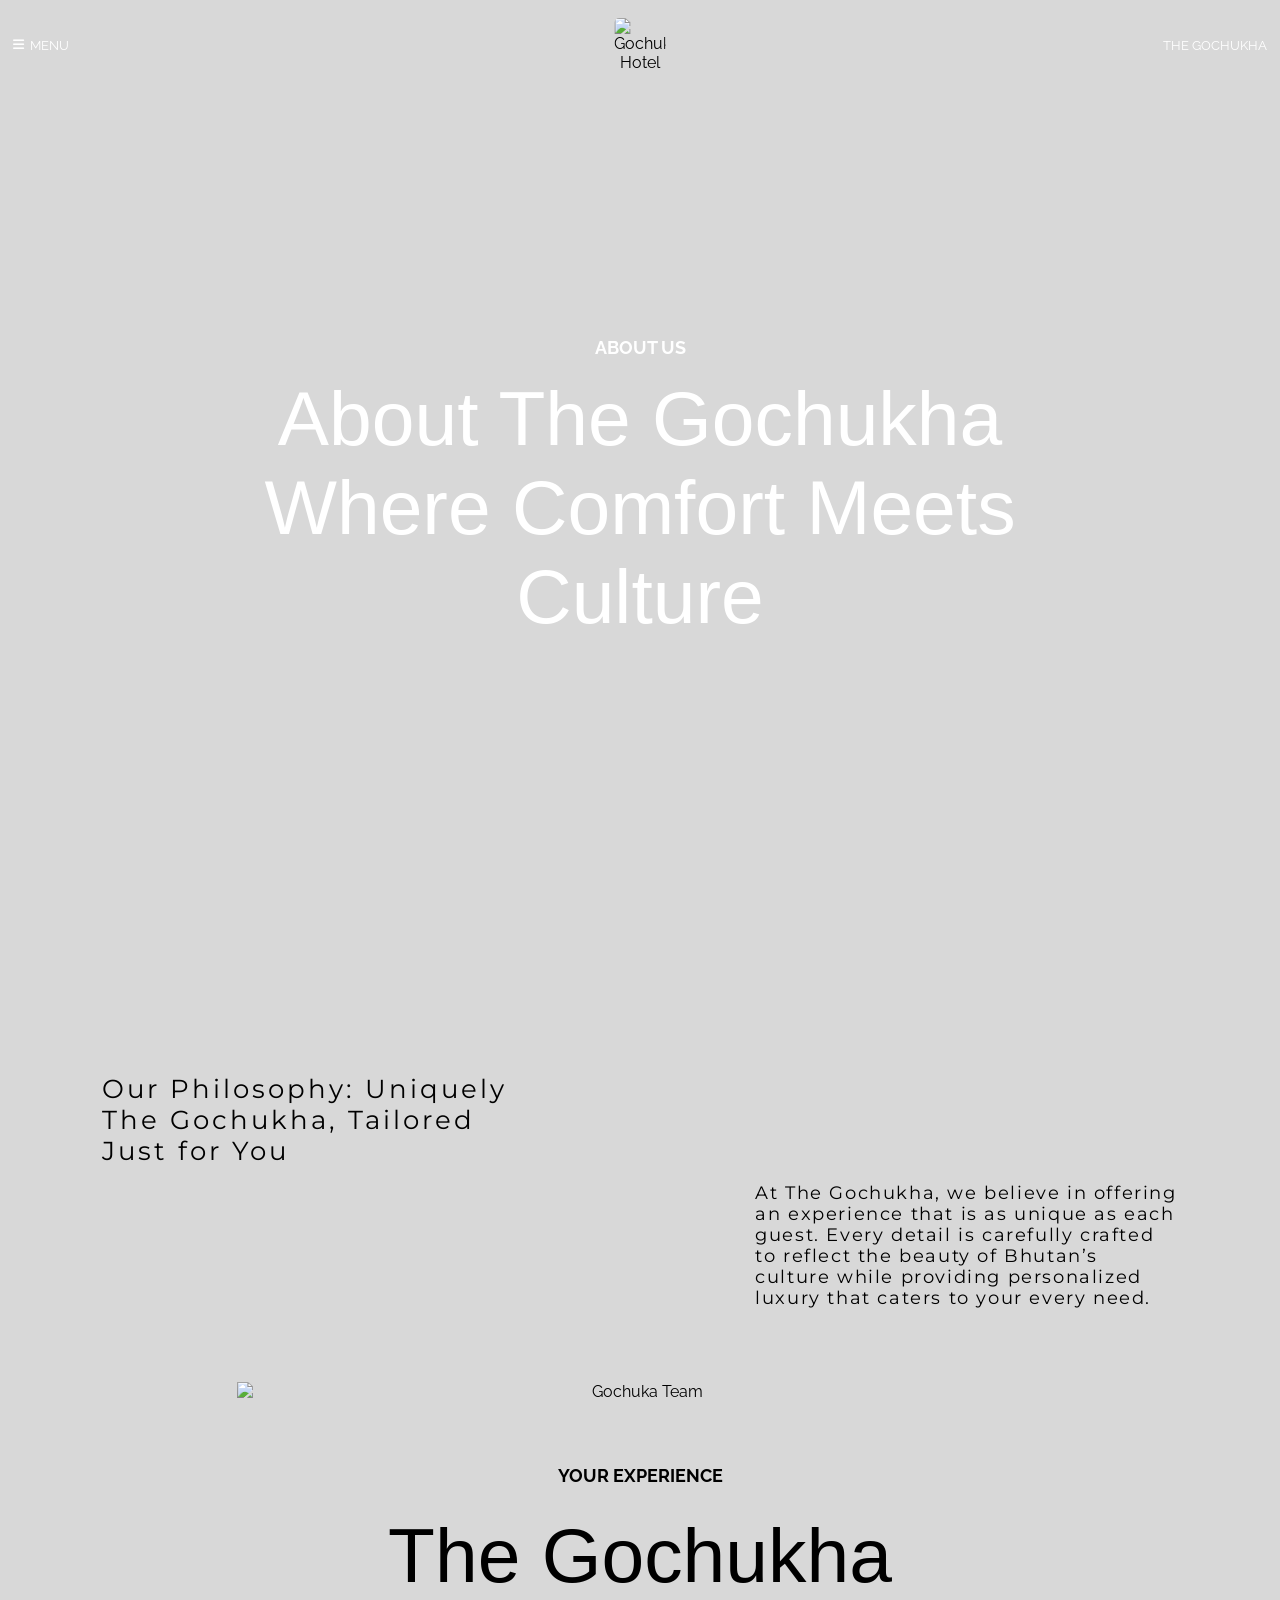
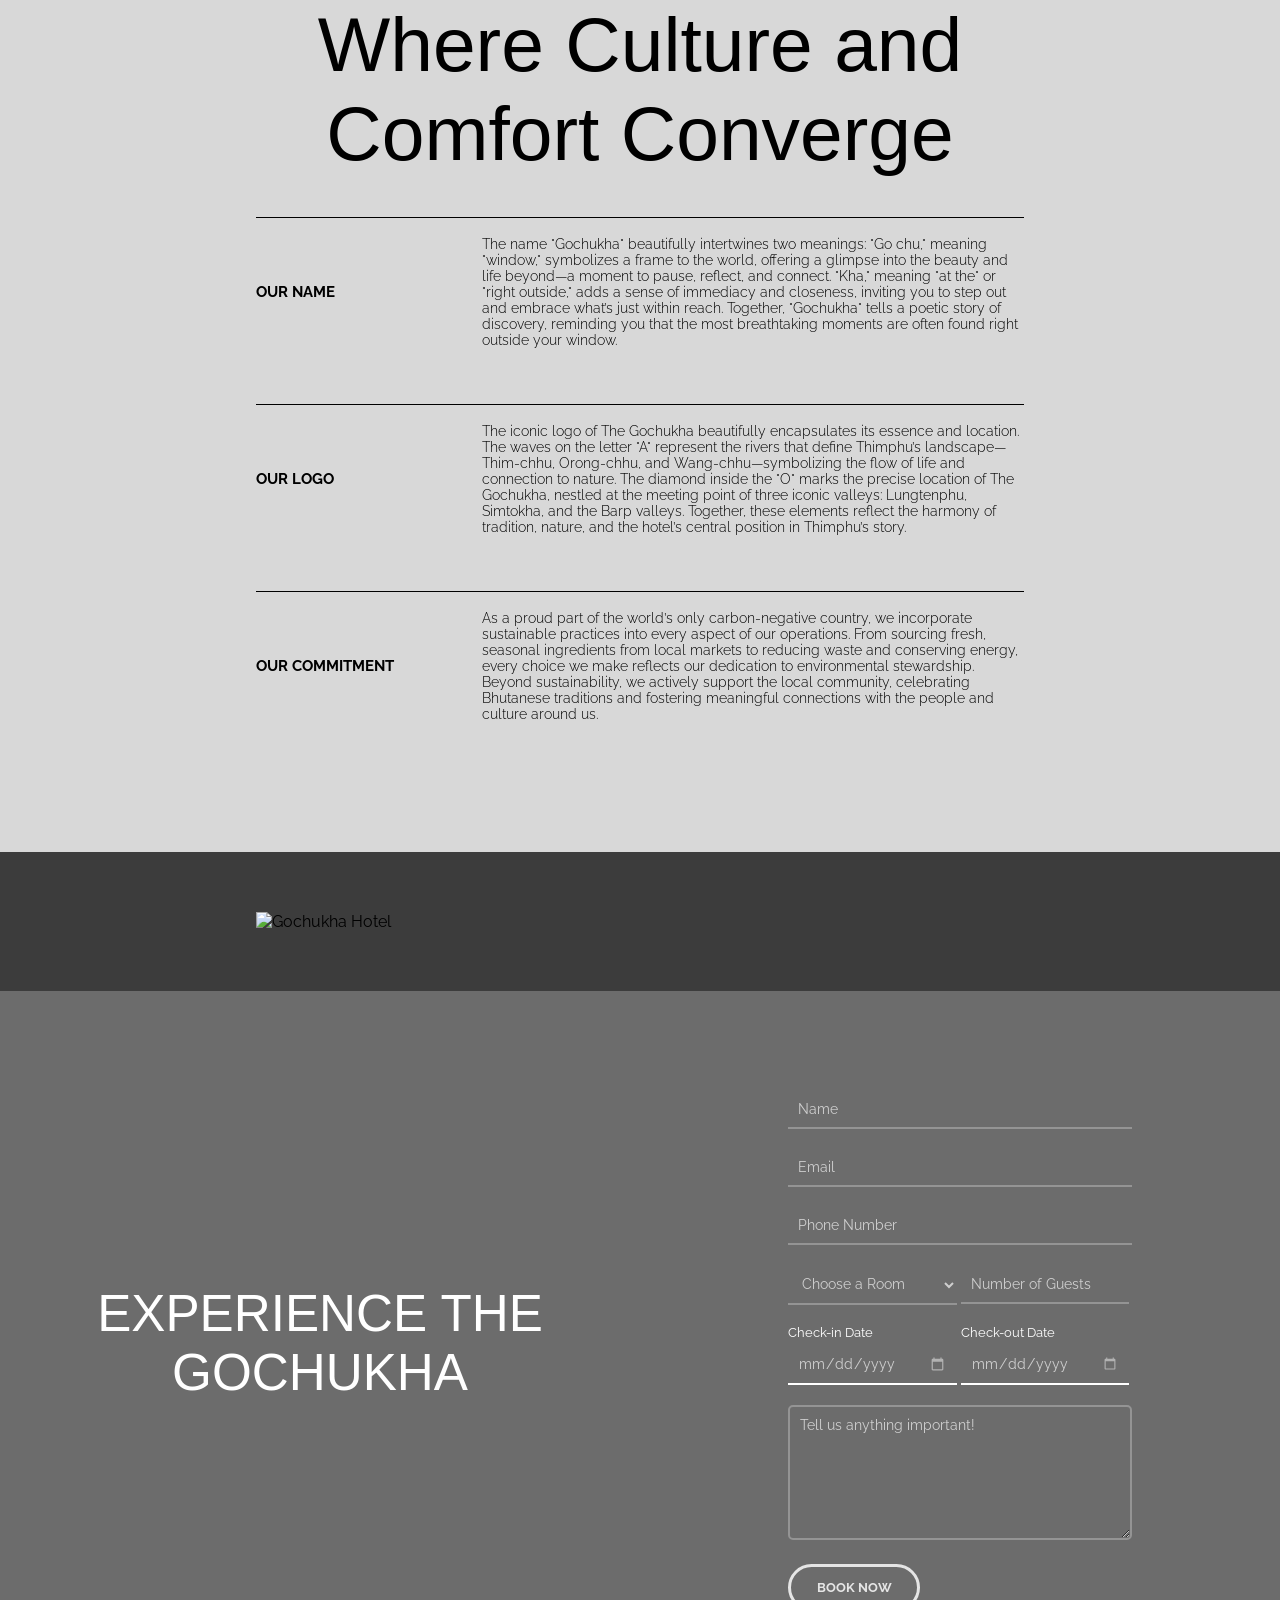
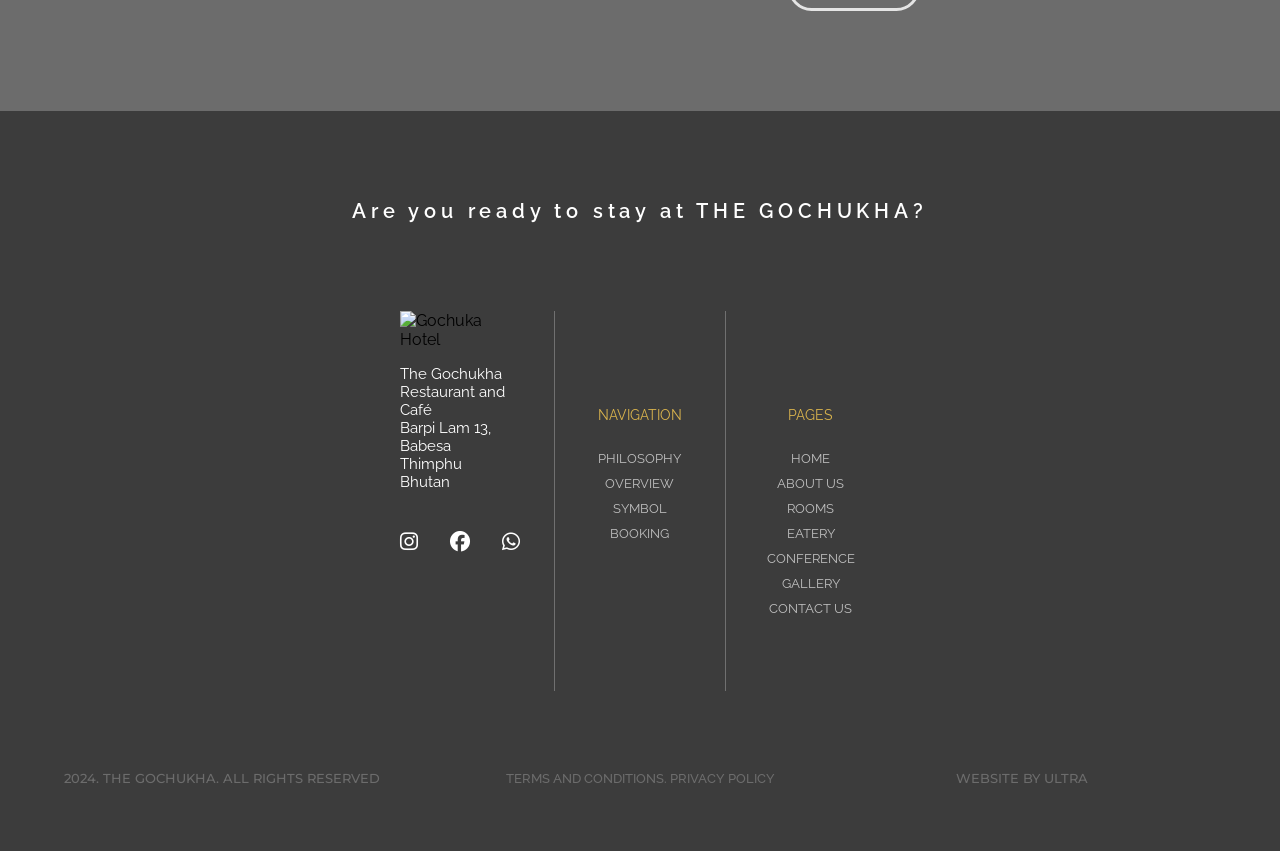
==== commit 3f82f5be: "re" ====
--- a/about.html
+++ b/about.html
@@ -1,282 +1,282 @@
-<!DOCTYPE html>
-<html lang="en">
-
-<head>
-    <meta charset="UTF-8">
-    <meta name="viewport" content="width=device-width, initial-scale=1.0">
-    <title>The Gochukha - About Us</title>
-    <link rel="stylesheet" href="./css/about.css">
-    <link rel="stylesheet" href="./css/global.css">
-    <link rel="preconnect" href="https://fonts.googleapis.com">
-    <link rel="preconnect" href="https://fonts.gstatic.com" crossorigin>
-    <link
-        href="https://fonts.googleapis.com/css2?family=Podkova:wght@400..800&family=Raleway:ital,wght@0,100..900;1,100..900&display=swap"
-        rel="stylesheet">
-    <link href="https://cdnjs.cloudflare.com/ajax/libs/font-awesome/6.5.0/css/all.min.css" rel="stylesheet">
-</head>
-
-<body>
-    <!-- Sticky Navigation -->
-    <section class="primary-nav">
-        <div class="menu">
-            <i class="fas fa-bars hamburger"></i>
-            MENU
-        </div>
-        <img src="./assets/img/Band mark 1.png" alt="Gochuka Hotel" class="divider">
-        <div class="Text"><a href="index.html">THE GOCHUKHA</a></div>
-    </section>
-
-    <!-- Navigation on Scroll -->
-    <section class="sticky-nav hidden">
-        <hr>
-        <ul>
-            <li><a href="#philosophy">PHILOSOPHY</a></li>
-            <li><a href="#experience">OVERVIEW</a></li>
-            <li><a href="#symbol">SYMBOL</a></li>
-            <li><a href="#booking">BOOKING</a></li>
-        </ul>
-    </section>
-
-    <section class="hero" style='background: url("../assets/img/aboutusHero.png") no-repeat center center/cover;'>
-        <div class="hero-content">
-            <h5>ABOUT US</h5>
-            <h1>About The Gochukha
-                Where Comfort Meets Culture</h1>
-        </div>
-    </section>
-
-    <!-- Hidden Full-Screen Navigation -->
-    <div class="hidden-nav" id="hiddenNav">
-        <section class="primary-nav">
-            <div class="close" id="closeButton">CLOSE</div>
-        </section>
-        <section class="content-section-nav">
-            <div class="left">
-                <div class="menu-content">
-                    <div class="first">
-                        <h5>MENU</h5>
-                        <a href="index.html">
-                            <h2>HOME</h2>
-                        </a><a href="rooms.html">
-                            <h2>ROOMS</h2>
-                        </a><a href="restaurant.html">
-                            <h2>RESTAURANT</h2>
-                        </a><a href="cafe.html">
-                            <h2>CAFÉ</h2>
-                        </a><a href="barCafe.html">
-                            <h2>BAR</h2>
-                        </a><a href="about.html">
-                            <h2>ABOUT US</h2>
-                        </a><a href="contact.html">
-                            <h2>CONTACT US</h2>
-                        </a>
-                    </div>
-                    <div class="second">
-                        <h5>SOCIAL MEDIA</h5>
-                        <div class="socials">
-                            <a href="
-                                https://www.instagram.com/thegochukha.hotel?utm_source=ig_web_button_share_sheet&igsh=ZDNlZDc0MzIxNw=="
-                                target="
-                                _blank" class="social-link"><i class="fab fa-instagram"></i></a>
-                            <a href="https://www.facebook.com" target="_blank" class="social-link"><i
-                                    class="fab fa-facebook"></i></a>
-                            <a href="https://wa.me/+97577974563" target="_blank" class="social-link"><i
-                                    class="fab fa-whatsapp"></i></a>
-                        </div>
-                    </div>
-                </div>
-                <div class="more">
-                    <h5>MORE</h5>
-                    <div class="more-links">
-                        <a href="conference.html">Conference</a>
-                        <a href="gallery.html">Gallery</a>
-                    </div>
-                </div>
-            </div>
-        </section>
-    </div>
-
-    <section class="content-section">
-        <div class="first" id="philosophy">
-            <p>Our Philosophy: Uniquely The Gochukha, Tailored Just for You</p>
-        </div>
-        <div class="second">
-            <p>At The Gochukha, we believe in offering an experience that is as unique as each guest. Every detail is
-                carefully crafted to
-                reflect the beauty of Bhutan’s culture while providing personalized luxury that caters to your every
-                need.</p>
-        </div>
-        <img src="./assets/img/aboutTeam.png" alt="Gochuka Team">
-    </section>
-
-    <section class="experience-section" id="experience">
-        <h5>YOUR EXPERIENCE</h5>
-        <h1>The Gochukha <br> Where Culture and Comfort Converge</h1>
-        <div class="descriptions">
-            <div class="key">OUR NAME</div>
-            <div class="value">
-                The name "Gochukha" beautifully intertwines two meanings: "Go chu," meaning "window," symbolizes a frame
-                to the world,
-                offering a glimpse into the beauty and life beyond—a moment to pause, reflect, and connect. "Kha,"
-                meaning "at the" or
-                "right outside," adds a sense of immediacy and closeness, inviting you to step out and embrace what’s
-                just within reach.
-                Together, "Gochukha" tells a poetic story of discovery, reminding you that the most breathtaking moments
-                are often found
-                right outside your window.
-            </div>
-        </div>
-        <div class="descriptions">
-            <div class="key">OUR LOGO</div>
-            <div class="value">
-                The iconic logo of The Gochukha beautifully encapsulates its essence and location. The waves on the
-                letter "A" represent
-                the rivers that define Thimphu’s landscape—Thim-chhu, Orong-chhu, and Wang-chhu—symbolizing the flow of
-                life and
-                connection to nature. The diamond inside the "O" marks the precise location of The Gochukha, nestled at
-                the meeting
-                point of three iconic valleys: Lungtenphu, Simtokha, and the Barp valleys. Together, these elements
-                reflect the harmony
-                of tradition, nature, and the hotel’s central position in Thimphu’s story.
-            </div>
-        </div>
-        <div class="descriptions">
-            <div class="key">OUR COMMITMENT</div>
-            <div class="value">
-                As a proud part of the world’s only carbon-negative country, we incorporate sustainable
-                practices into
-                every aspect of our operations. From sourcing fresh, seasonal ingredients from local markets to reducing
-                waste and
-                conserving energy, every choice we make reflects our dedication to environmental stewardship. Beyond
-                sustainability, we
-                actively support the local community, celebrating Bhutanese traditions and fostering meaningful
-                connections with the
-                people and culture around us.
-            </div>
-        </div>
-
-    </section>
-    <section class="hotel-section" id="symbol">
-        <img src="./assets/img/Gochuka logo 2.png" alt="Gochukha Hotel" />
-    </section>
-    <section class="booking-section" id="booking">
-        <div class="header">
-            <h2>
-                EXPERIENCE THE GOCHUKHA
-            </h2>
-        </div>
-        <div class="form">
-            <form method="post" class="booking-form" action="mail.php" id="bookingForm">
-                <div class="form-group">
-                    <input type="text" id="name" name="name" placeholder="Name">
-                </div>
-                <div class="form-group">
-                    <input type="email" id="email" name="email" placeholder="Email">
-                </div>
-                <div class="form-group">
-                    <input type="tel" id="pnumber" name="pnumber" placeholder="Phone Number">
-                </div>
-                <div class=" form-group inline">
-                    <select id="room-selection" name="room_preference">
-                        <option value="">Choose a Room</option>
-                        <option value="Premium">Premium Deluxe Room</option>
-                        <option value="TwinBed">Deluxe room with Twin Bed</option>
-                        <option value="Conference">Conference Hall</option>
-                    </select>
-                </div>
-                <div class="form-group inline">
-                    <input type="number" id="guest-number" name="guest-number" placeholder="Number of Guests" min="1">
-                </div>
-                <div class="form-group inline">
-                    <label for="checkin-date">Check-in Date</label>
-                    <input type="date" id="checkin-date" name="checkin">
-                </div>
-                <div class="form-group inline">
-                    <label for="checkout-date">Check-out Date</label>
-                    <input type="date" id="checkout-date" name="checkout">
-                </div>
-                <div class="form-group">
-                    <textarea id="message" name="visitor_message" placeholder="Tell us anything important!"></textarea>
-                </div>
-                <div id="responseMessage" class="response-message"></div>
-                <button type="submit" class="cta-button">BOOK NOW</button>
-            </form>
-        </div>
-
-    </section>
-
-    <!-- Scroll Progress Indicator -->
-    <div class="scroll-progress">
-        <!-- Circular Progress -->
-        <svg class="progress-circle" width="60" height="60" viewBox="0 0 60 60">
-            <!-- Circular background -->
-            <circle class="bg" cx="30" cy="30" r="28"></circle>
-            <!-- Circular progress -->
-            <circle class="progress" cx="30" cy="30" r="28"></circle>
-        </svg>
-
-        <!-- Upward Caret Arrow (^) -->
-        <svg class="progress-arrow" width="30" height="30" viewBox="0 0 30 30">
-            <path class="arrow" d="M5 20 L15 10 L25 20" fill="none" stroke="#ff5733" stroke-width="4" />
-        </svg>
-    </div>
-
-    <section class="footer">
-        <h3>Are you ready to stay at THE GOCHUKHA?</h3>
-        <div class="footer-row">
-            <div class="footer-col">
-                <img src="./assets/img/Gochuka logo 2.png" alt=" Gochuka Hotel">
-                <h3>The Gochukha Restaurant and Café <br>
-                    Barpi Lam 13, Babesa <br>
-                    Thimphu <br>
-                    Bhutan</h3>
-
-                <div class="footer-socials">
-                    <a href="https://www.instagram.com/thegochukha.hotel?utm_source=ig_web_button_share_sheet&igsh=ZDNlZDc0MzIxNw=="
-                        target="_blank" class="social-link"><i class="fab fa-instagram"></i></a>
-                    <a href="https://www.facebook.com" target="_blank" class="social-link"><i
-                            class="fab fa-facebook"></i></a>
-                    <a href="https://wa.me/+97577974563" target="_blank" class="social-link"><i
-                            class="fab fa-whatsapp"></i></a>
-                </div>
-
-            </div>
-            <div class="footer-col">
-                <h4>Navigation</h4>
-                <ul class="links">
-                    <li><a href="#philosophy">PHILOSOPHY</a></li>
-                    <li><a href="#experience">OVERVIEW</a></li>
-                    <li><a href="#symbol">SYMBOL</a></li>
-                    <li><a href="#booking">BOOKING</a></li>
-                </ul>
-            </div>
-            <div class="footer-col">
-                <h4>Pages</h4>
-                <ul class="links">
-                    <li><a href="index.html">HOME</a></li>
-                    <li><a href="about.html"> ABOUT US</a></li>
-                    <li><a href="rooms.html">ROOMS</a></li>
-                    <li><a href="restaurant.html">EATERY</a></li>
-                    <li><a href="conference.html">CONFERENCE</a></li>
-                    <li><a href="gallery.html">GALLERY</a></li>
-                    <li><a href="contact.html">CONTACT US</a></li>
-                </ul>
-            </div>
-        </div>
-        <div class="last">
-            <div class="last-col f">
-                <p>2024. THE GOCHUKHA. ALL RIGHTS RESERVED</p>
-            </div>
-            <div class="last-col s">
-                <p><a href="#">TERMS AND CONDITIONS. PRIVACY POLICY</a></p>
-            </div>
-            <div class="last-col t">
-                <p>WEBSITE BY ULTRA</p>
-            </div>
-        </div>
-    </section>
-
-</body>
-<script src="./scripts/nav.js"></script>
-
+<!DOCTYPE html>
+<html lang="en">
+
+<head>
+    <meta charset="UTF-8">
+    <meta name="viewport" content="width=device-width, initial-scale=1.0">
+    <title>The Gochukha - About Us</title>
+    <link rel="stylesheet" href="./css/about.css">
+    <link rel="stylesheet" href="./css/global.css">
+    <link rel="preconnect" href="https://fonts.googleapis.com">
+    <link rel="preconnect" href="https://fonts.gstatic.com" crossorigin>
+    <link
+        href="https://fonts.googleapis.com/css2?family=Podkova:wght@400..800&family=Raleway:ital,wght@0,100..900;1,100..900&display=swap"
+        rel="stylesheet">
+    <link href="https://cdnjs.cloudflare.com/ajax/libs/font-awesome/6.5.0/css/all.min.css" rel="stylesheet">
+</head>
+
+<body>
+    <!-- Sticky Navigation -->
+    <section class="primary-nav">
+        <div class="menu">
+            <i class="fas fa-bars hamburger"></i>
+            MENU
+        </div>
+        <img src="./assets/img/Band mark 1.png" alt="Gochuka Hotel" class="divider">
+        <div class="Text"><a href="index.html">THE GOCHUKHA</a></div>
+    </section>
+
+    <!-- Navigation on Scroll -->
+    <section class="sticky-nav hidden">
+        <hr>
+        <ul>
+            <li><a href="#philosophy">PHILOSOPHY</a></li>
+            <li><a href="#experience">OVERVIEW</a></li>
+            <li><a href="#symbol">SYMBOL</a></li>
+            <li><a href="#booking">BOOKING</a></li>
+        </ul>
+    </section>
+
+    <section class="hero" style='background: url("../assets/img/Building/HTF05402.JPG") no-repeat center center/cover;'>
+        <div class="hero-content">
+            <h5>ABOUT US</h5>
+            <h1>About The Gochukha
+                Where Comfort Meets Culture</h1>
+        </div>
+    </section>
+
+    <!-- Hidden Full-Screen Navigation -->
+    <div class="hidden-nav" id="hiddenNav">
+        <section class="primary-nav">
+            <div class="close" id="closeButton">CLOSE</div>
+        </section>
+        <section class="content-section-nav">
+            <div class="left">
+                <div class="menu-content">
+                    <div class="first">
+                        <h5>MENU</h5>
+                        <a href="index.html">
+                            <h2>HOME</h2>
+                        </a><a href="rooms.html">
+                            <h2>ROOMS</h2>
+                        </a><a href="restaurant.html">
+                            <h2>RESTAURANT</h2>
+                        </a><a href="cafe.html">
+                            <h2>CAFÉ</h2>
+                        </a><a href="barCafe.html">
+                            <h2>BAR</h2>
+                        </a><a href="about.html">
+                            <h2>ABOUT US</h2>
+                        </a><a href="contact.html">
+                            <h2>CONTACT US</h2>
+                        </a>
+                    </div>
+                    <div class="second">
+                        <h5>SOCIAL MEDIA</h5>
+                        <div class="socials">
+                            <a href="
+                                https://www.instagram.com/thegochukha.hotel?utm_source=ig_web_button_share_sheet&igsh=ZDNlZDc0MzIxNw=="
+                                target="
+                                _blank" class="social-link"><i class="fab fa-instagram"></i></a>
+                            <a href="https://www.facebook.com" target="_blank" class="social-link"><i
+                                    class="fab fa-facebook"></i></a>
+                            <a href="https://wa.me/+97577974563" target="_blank" class="social-link"><i
+                                    class="fab fa-whatsapp"></i></a>
+                        </div>
+                    </div>
+                </div>
+                <div class="more">
+                    <h5>MORE</h5>
+                    <div class="more-links">
+                        <a href="conference.html">Conference</a>
+                        <a href="gallery.html">Gallery</a>
+                    </div>
+                </div>
+            </div>
+        </section>
+    </div>
+
+    <section class="content-section">
+        <div class="first" id="philosophy">
+            <p>Our Philosophy: Uniquely The Gochukha, Tailored Just for You</p>
+        </div>
+        <div class="second">
+            <p>At The Gochukha, we believe in offering an experience that is as unique as each guest. Every detail is
+                carefully crafted to
+                reflect the beauty of Bhutan’s culture while providing personalized luxury that caters to your every
+                need.</p>
+        </div>
+        <img src="./assets/img/aboutTeam.png" alt="Gochuka Team">
+    </section>
+
+    <section class="experience-section" id="experience">
+        <h5>YOUR EXPERIENCE</h5>
+        <h1>The Gochukha <br> Where Culture and Comfort Converge</h1>
+        <div class="descriptions">
+            <div class="key">OUR NAME</div>
+            <div class="value">
+                The name "Gochukha" beautifully intertwines two meanings: "Go chu," meaning "window," symbolizes a frame
+                to the world,
+                offering a glimpse into the beauty and life beyond—a moment to pause, reflect, and connect. "Kha,"
+                meaning "at the" or
+                "right outside," adds a sense of immediacy and closeness, inviting you to step out and embrace what’s
+                just within reach.
+                Together, "Gochukha" tells a poetic story of discovery, reminding you that the most breathtaking moments
+                are often found
+                right outside your window.
+            </div>
+        </div>
+        <div class="descriptions">
+            <div class="key">OUR LOGO</div>
+            <div class="value">
+                The iconic logo of The Gochukha beautifully encapsulates its essence and location. The waves on the
+                letter "A" represent
+                the rivers that define Thimphu’s landscape—Thim-chhu, Orong-chhu, and Wang-chhu—symbolizing the flow of
+                life and
+                connection to nature. The diamond inside the "O" marks the precise location of The Gochukha, nestled at
+                the meeting
+                point of three iconic valleys: Lungtenphu, Simtokha, and the Barp valleys. Together, these elements
+                reflect the harmony
+                of tradition, nature, and the hotel’s central position in Thimphu’s story.
+            </div>
+        </div>
+        <div class="descriptions">
+            <div class="key">OUR COMMITMENT</div>
+            <div class="value">
+                As a proud part of the world’s only carbon-negative country, we incorporate sustainable
+                practices into
+                every aspect of our operations. From sourcing fresh, seasonal ingredients from local markets to reducing
+                waste and
+                conserving energy, every choice we make reflects our dedication to environmental stewardship. Beyond
+                sustainability, we
+                actively support the local community, celebrating Bhutanese traditions and fostering meaningful
+                connections with the
+                people and culture around us.
+            </div>
+        </div>
+
+    </section>
+    <section class="hotel-section" id="symbol">
+        <img src="./assets/img/Gochuka logo 2.png" alt="Gochukha Hotel" />
+    </section>
+    <section class="booking-section" id="booking">
+        <div class="header">
+            <h2>
+                EXPERIENCE THE GOCHUKHA
+            </h2>
+        </div>
+        <div class="form">
+            <form method="post" class="booking-form" action="mail.php" id="bookingForm">
+                <div class="form-group">
+                    <input type="text" id="name" name="name" placeholder="Name">
+                </div>
+                <div class="form-group">
+                    <input type="email" id="email" name="email" placeholder="Email">
+                </div>
+                <div class="form-group">
+                    <input type="tel" id="pnumber" name="pnumber" placeholder="Phone Number">
+                </div>
+                <div class=" form-group inline">
+                    <select id="room-selection" name="room_preference">
+                        <option value="">Choose a Room</option>
+                        <option value="Premium">Premium Deluxe Room</option>
+                        <option value="TwinBed">Deluxe room with Twin Bed</option>
+                        <option value="Conference">Conference Hall</option>
+                    </select>
+                </div>
+                <div class="form-group inline">
+                    <input type="number" id="guest-number" name="guest-number" placeholder="Number of Guests" min="1">
+                </div>
+                <div class="form-group inline">
+                    <label for="checkin-date">Check-in Date</label>
+                    <input type="date" id="checkin-date" name="checkin">
+                </div>
+                <div class="form-group inline">
+                    <label for="checkout-date">Check-out Date</label>
+                    <input type="date" id="checkout-date" name="checkout">
+                </div>
+                <div class="form-group">
+                    <textarea id="message" name="visitor_message" placeholder="Tell us anything important!"></textarea>
+                </div>
+                <div id="responseMessage" class="response-message"></div>
+                <button type="submit" class="cta-button">BOOK NOW</button>
+            </form>
+        </div>
+
+    </section>
+
+    <!-- Scroll Progress Indicator -->
+    <div class="scroll-progress">
+        <!-- Circular Progress -->
+        <svg class="progress-circle" width="60" height="60" viewBox="0 0 60 60">
+            <!-- Circular background -->
+            <circle class="bg" cx="30" cy="30" r="28"></circle>
+            <!-- Circular progress -->
+            <circle class="progress" cx="30" cy="30" r="28"></circle>
+        </svg>
+
+        <!-- Upward Caret Arrow (^) -->
+        <svg class="progress-arrow" width="30" height="30" viewBox="0 0 30 30">
+            <path class="arrow" d="M5 20 L15 10 L25 20" fill="none" stroke="#ff5733" stroke-width="4" />
+        </svg>
+    </div>
+
+    <section class="footer">
+        <h3>Are you ready to stay at THE GOCHUKHA?</h3>
+        <div class="footer-row">
+            <div class="footer-col">
+                <img src="./assets/img/Gochuka logo 2.png" alt=" Gochuka Hotel">
+                <h3>The Gochukha Restaurant and Café <br>
+                    Barpi Lam 13, Babesa <br>
+                    Thimphu <br>
+                    Bhutan</h3>
+
+                <div class="footer-socials">
+                    <a href="https://www.instagram.com/thegochukha.hotel?utm_source=ig_web_button_share_sheet&igsh=ZDNlZDc0MzIxNw=="
+                        target="_blank" class="social-link"><i class="fab fa-instagram"></i></a>
+                    <a href="https://www.facebook.com" target="_blank" class="social-link"><i
+                            class="fab fa-facebook"></i></a>
+                    <a href="https://wa.me/+97577974563" target="_blank" class="social-link"><i
+                            class="fab fa-whatsapp"></i></a>
+                </div>
+
+            </div>
+            <div class="footer-col">
+                <h4>Navigation</h4>
+                <ul class="links">
+                    <li><a href="#philosophy">PHILOSOPHY</a></li>
+                    <li><a href="#experience">OVERVIEW</a></li>
+                    <li><a href="#symbol">SYMBOL</a></li>
+                    <li><a href="#booking">BOOKING</a></li>
+                </ul>
+            </div>
+            <div class="footer-col">
+                <h4>Pages</h4>
+                <ul class="links">
+                    <li><a href="index.html">HOME</a></li>
+                    <li><a href="about.html"> ABOUT US</a></li>
+                    <li><a href="rooms.html">ROOMS</a></li>
+                    <li><a href="restaurant.html">EATERY</a></li>
+                    <li><a href="conference.html">CONFERENCE</a></li>
+                    <li><a href="gallery.html">GALLERY</a></li>
+                    <li><a href="contact.html">CONTACT US</a></li>
+                </ul>
+            </div>
+        </div>
+        <div class="last">
+            <div class="last-col f">
+                <p>2024. THE GOCHUKHA. ALL RIGHTS RESERVED</p>
+            </div>
+            <div class="last-col s">
+                <p><a href="#">TERMS AND CONDITIONS. PRIVACY POLICY</a></p>
+            </div>
+            <div class="last-col t">
+                <p>WEBSITE BY ULTRA</p>
+            </div>
+        </div>
+    </section>
+
+</body>
+<script src="./scripts/nav.js"></script>
+
 </html>
--- a/css/about.css
+++ b/css/about.css
@@ -1,303 +1,303 @@
-body {
-  background-color: #d8d8d8;
-}
-
-.hero-content {
-  margin-top: 10% !important;
-  display: flex;
-  flex-direction: column;
-  align-items: center;
-  justify-content: center;
-  text-align: center;
-  gap: 1rem;
-}
-.hero-content h5 {
-  color: #fff;
-  margin: 0;
-}
-
-.hero-content h1 {
-  width: 70%;
-  color: #fff;
-  margin: 0;
-  font-weight: 300;
-}
-
-.content-section {
-  margin-top: 10%;
-  display: flex;
-  flex-direction: column;
-  align-items: center;
-  justify-content: center;
-  text-align: center;
-  gap: 1rem;
-  padding-inline: 5%;
-}
-.content-section .first {
-  align-self: start;
-  width: 40%;
-  padding-left: 3vw;
-}
-.content-section .first p {
-  font-size: 2vw;
-  text-align: start;
-  letter-spacing: 3px;
-  transform: scaleX(1.2);
-}
-.content-section .second {
-  align-self: end;
-  padding-right: 3vw;
-  width: 40%;
-}
-.content-section .second p {
-  letter-spacing: 0.1rem;
-  font-size: 1.4vw;
-  text-align: start;
-}
-
-.content-section img {
-  margin-top: 5%;
-  width: 70%;
-  object-fit: contain;
-}
-
-.experience-section {
-  margin-top: 5%;
-  display: flex;
-  flex-direction: column;
-  align-items: center;
-  justify-content: center;
-  margin-bottom: 7rem;
-}
-.experience-section h5 {
-  margin: 0;
-}
-.experience-section h1 {
-  text-align: center;
-  width: 70%;
-  margin-top: 2%;
-  font-weight: 300;
-}
-.descriptions {
-  margin-top: 3%;
-  width: 60%;
-  border-top: 1px solid #000;
-  padding: 2vh 0;
-  display: flex;
-  gap: 1.1vh;
-  align-items: center;
-  justify-content: center;
-}
-
-.descriptions .key {
-  width: 40%;
-  font-size: 1.2vw;
-  font-weight: 700;
-}
-.descriptions .value {
-  width: 100%;
-  justify-self: end;
-  font-size: 1.1vw;
-  font-weight: 300;
-}
-
-.hotel-section {
-  width: 100%;
-  background-color: #3c3c3c;
-  display: flex;
-  align-items: center;
-  justify-content: center;
-  gap: 6rem;
-}
-
-.hotel-section img {
-  width: 60%;
-  margin: 60px;
-}
-
-.text-content {
-  display: flex;
-  flex-direction: column;
-  gap: 1rem;
-  max-width: 70%;
-  margin-top: 1rem;
-}
-.text-content p {
-  color: white;
-  line-height: 1.6;
-  margin: 0;
-  width: 55%;
-}
-
-.text-content h5 {
-  color: white;
-  margin: 0;
-}
-
-@media screen and (max-width: 480px) {
-  .hero-content h5 {
-    font-size: 3vw;
-  }
-  .hero-content h1 {
-    font-size: 6vw;
-    width: 100%;
-  }
-  .content-section {
-    padding: 0;
-  }
-  .content-section .first {
-    align-self: center;
-    width: 60%;
-    padding: 0;
-  }
-  .content-section .first p {
-    text-align: center;
-    font-size: 3vw;
-  }
-  .content-section .second {
-    align-self: center;
-    padding: 0;
-    width: 60%;
-  }
-  .content-section .second p {
-    font-size: 2.5vw;
-    text-align: center;
-  }
-  .content-section img {
-    width: 100%;
-  }
-  .experience-section {
-    margin-bottom: 5rem;
-  }
-  .experience-section h1 {
-    font-size: 6vw;
-    width: 100%;
-  }
-  .experience-section h5 {
-    font-size: 3vw;
-  }
-  .descriptions {
-    width: 90%;
-    height: 5vh;
-    gap: 1rem;
-  }
-  .descriptions .key {
-    font-size: 3vw;
-  }
-  .descriptions .value {
-    font-size: 2.5vw;
-  }
-  .hotel-section {
-    flex-direction: column;
-    justify-content: center;
-    align-items: center;
-    padding: 0;
-    gap: 1rem;
-  }
-  .hotel-section img {
-    max-width: 100%;
-    object-fit: cover;
-    margin: 0;
-  }
-  .text-content {
-    max-width: 80%;
-    margin: 0;
-    padding: 5vw 5vw;
-    justify-content: center;
-    text-align: center;
-  }
-  .text-content p {
-    width: 100%;
-    font-size: 3vw;
-  }
-  .text-content h5 {
-    font-size: 3vw;
-  }
-  .text-content h1 {
-    font-size: 6vw;
-  }
-}
-
-@media screen and (min-width: 540px) and (max-width: 1024px) {
-  .hero-content h5 {
-    font-size: 3vw;
-  }
-  .hero-content h1 {
-    font-size: 6vw;
-    width: 100%;
-  }
-  .content-section {
-    padding: 0;
-  }
-  .content-section .first {
-    align-self: center;
-    width: 60%;
-    padding: 0;
-  }
-  .content-section .first p {
-    text-align: center;
-    font-size: 3vw;
-  }
-  .content-section .second {
-    align-self: center;
-    padding: 0;
-    width: 60%;
-  }
-  .content-section .second p {
-    font-size: 2.5vw;
-    text-align: center;
-  }
-  .content-section img {
-    width: 100%;
-  }
-  .experience-section {
-    margin-bottom: 5rem;
-  }
-  .experience-section h1 {
-    font-size: 3vw;
-    width: 100%;
-  }
-  .experience-section h5 {
-    font-size: 2vw;
-  }
-  .descriptions {
-    width: 90%;
-    height: 5vh;
-    gap: 1rem;
-  }
-  .descriptions .key {
-    font-size: 2vw;
-  }
-  .descriptions .value {
-    font-size: 2vw;
-  }
-  .hotel-section {
-    flex-direction: column;
-    justify-content: center;
-    align-items: center;
-    padding: 0;
-    gap: 1rem;
-  }
-  .hotel-section img {
-    max-width: 100%;
-    object-fit: cover;
-    margin: 2rem;
-  }
-  .text-content {
-    max-width: 80%;
-    margin: 0;
-    padding: 5vw 5vw;
-    justify-content: center;
-    text-align: center;
-  }
-  .text-content p {
-    width: 100%;
-    font-size: 2vw;
-  }
-  .text-content h5 {
-    font-size: 3vw;
-  }
-  .text-content h1 {
-    font-size: 6vw;
-  }
-}
+body {
+  background-color: #d8d8d8;
+}
+
+.hero-content {
+  margin-top: 10% !important;
+  display: flex;
+  flex-direction: column;
+  align-items: center;
+  justify-content: center;
+  text-align: center;
+  gap: 1rem;
+}
+.hero-content h5 {
+  color: #fff;
+  margin: 0;
+}
+
+.hero-content h1 {
+  width: 70%;
+  color: #fff;
+  margin: 0;
+  font-weight: 300;
+}
+
+.content-section {
+  margin-top: 10%;
+  display: flex;
+  flex-direction: column;
+  align-items: center;
+  justify-content: center;
+  text-align: center;
+  gap: 1rem;
+  padding-inline: 5%;
+}
+.content-section .first {
+  align-self: start;
+  width: 40%;
+  padding-left: 3vw;
+}
+.content-section .first p {
+  font-size: 2vw;
+  text-align: start;
+  letter-spacing: 3px;
+  transform: scaleX(1.2);
+}
+.content-section .second {
+  align-self: end;
+  padding-right: 3vw;
+  width: 40%;
+}
+.content-section .second p {
+  letter-spacing: 0.1rem;
+  font-size: 1.4vw;
+  text-align: start;
+}
+
+.content-section img {
+  margin-top: 5%;
+  width: 70%;
+  object-fit: contain;
+}
+
+.experience-section {
+  margin-top: 5%;
+  display: flex;
+  flex-direction: column;
+  align-items: center;
+  justify-content: center;
+  margin-bottom: 7rem;
+}
+.experience-section h5 {
+  margin: 0;
+}
+.experience-section h1 {
+  text-align: center;
+  width: 70%;
+  margin-top: 2%;
+  font-weight: 300;
+}
+.descriptions {
+  margin-top: 3%;
+  width: 60%;
+  border-top: 1px solid #000;
+  padding: 2vh 0;
+  display: flex;
+  gap: 1.1vh;
+  align-items: center;
+  justify-content: center;
+}
+
+.descriptions .key {
+  width: 40%;
+  font-size: 1.2vw;
+  font-weight: 700;
+}
+.descriptions .value {
+  width: 100%;
+  justify-self: end;
+  font-size: 1.1vw;
+  font-weight: 300;
+}
+
+.hotel-section {
+  width: 100%;
+  background-color: #3c3c3c;
+  display: flex;
+  align-items: center;
+  justify-content: center;
+  gap: 6rem;
+}
+
+.hotel-section img {
+  width: 60%;
+  margin: 60px;
+}
+
+.text-content {
+  display: flex;
+  flex-direction: column;
+  gap: 1rem;
+  max-width: 70%;
+  margin-top: 1rem;
+}
+.text-content p {
+  color: white;
+  line-height: 1.6;
+  margin: 0;
+  width: 55%;
+}
+
+.text-content h5 {
+  color: white;
+  margin: 0;
+}
+
+@media screen and (max-width: 480px) {
+  .hero-content h5 {
+    font-size: 3vw;
+  }
+  .hero-content h1 {
+    font-size: 6vw;
+    width: 100%;
+  }
+  .content-section {
+    padding: 0;
+  }
+  .content-section .first {
+    align-self: center;
+    width: 60%;
+    padding: 0;
+  }
+  .content-section .first p {
+    text-align: center;
+    font-size: 3vw;
+  }
+  .content-section .second {
+    align-self: center;
+    padding: 0;
+    width: 60%;
+  }
+  .content-section .second p {
+    font-size: 2.5vw;
+    text-align: center;
+  }
+  .content-section img {
+    width: 100%;
+  }
+  .experience-section {
+    margin-bottom: 5rem;
+  }
+  .experience-section h1 {
+    font-size: 6vw;
+    width: 100%;
+  }
+  .experience-section h5 {
+    font-size: 3vw;
+  }
+  .descriptions {
+    width: 90%;
+    height: 5vh;
+    gap: 1rem;
+  }
+  .descriptions .key {
+    font-size: 3vw;
+  }
+  .descriptions .value {
+    font-size: 2.5vw;
+  }
+  .hotel-section {
+    flex-direction: column;
+    justify-content: center;
+    align-items: center;
+    padding: 0;
+    gap: 1rem;
+  }
+  .hotel-section img {
+    max-width: 100%;
+    object-fit: cover;
+    margin: 0;
+  }
+  .text-content {
+    max-width: 80%;
+    margin: 0;
+    padding: 5vw 5vw;
+    justify-content: center;
+    text-align: center;
+  }
+  .text-content p {
+    width: 100%;
+    font-size: 3vw;
+  }
+  .text-content h5 {
+    font-size: 3vw;
+  }
+  .text-content h1 {
+    font-size: 6vw;
+  }
+}
+
+@media screen and (min-width: 540px) and (max-width: 1024px) {
+  .hero-content h5 {
+    font-size: 3vw;
+  }
+  .hero-content h1 {
+    font-size: 6vw;
+    width: 100%;
+  }
+  .content-section {
+    padding: 0;
+  }
+  .content-section .first {
+    align-self: center;
+    width: 60%;
+    padding: 0;
+  }
+  .content-section .first p {
+    text-align: center;
+    font-size: 3vw;
+  }
+  .content-section .second {
+    align-self: center;
+    padding: 0;
+    width: 60%;
+  }
+  .content-section .second p {
+    font-size: 2.5vw;
+    text-align: center;
+  }
+  .content-section img {
+    width: 100%;
+  }
+  .experience-section {
+    margin-bottom: 5rem;
+  }
+  .experience-section h1 {
+    font-size: 3vw;
+    width: 100%;
+  }
+  .experience-section h5 {
+    font-size: 2vw;
+  }
+  .descriptions {
+    width: 90%;
+    height: 5vh;
+    gap: 1rem;
+  }
+  .descriptions .key {
+    font-size: 2vw;
+  }
+  .descriptions .value {
+    font-size: 2vw;
+  }
+  .hotel-section {
+    flex-direction: column;
+    justify-content: center;
+    align-items: center;
+    padding: 0;
+    gap: 1rem;
+  }
+  .hotel-section img {
+    max-width: 100%;
+    object-fit: cover;
+    margin: 2rem;
+  }
+  .text-content {
+    max-width: 80%;
+    margin: 0;
+    padding: 5vw 5vw;
+    justify-content: center;
+    text-align: center;
+  }
+  .text-content p {
+    width: 100%;
+    font-size: 2vw;
+  }
+  .text-content h5 {
+    font-size: 3vw;
+  }
+  .text-content h1 {
+    font-size: 6vw;
+  }
+}
--- a/css/global.css
+++ b/css/global.css
@@ -1,1314 +1,1366 @@
-@import url("https://fonts.googleapis.com/css?family=Muli:200,200i,300,300i,400,400i,600,600i,700,700i,800,800i,900,900i&subset=latin-ext,vietnamese");
-@import url("https://fonts.googleapis.com/css?family=Raleway:100,100i,200,200i,300,300i,400,400i,500,500i,600,600i,700,700i,800,800i,900,900i&subset=latin-ext");
-
-@import url("https://fonts.googleapis.com/css2?family=Montserrat:ital,wght@0,100..900;1,100..900&display=swap");
-@import url("https://fonts.cdnfonts.com/css/fragile");
-
-html {
-  scroll-behavior: smooth;
-}
-
-* {
-  padding: 0;
-  margin: 0;
-  list-style: none;
-  text-decoration: none;
-  box-sizing: border-box;
-  font-family: "Raleway", sans-serif;
-}
-
-:root {
-  --bg-color: #949494;
-  --text-color: #fff;
-  --text-color1: #f1ebd5;
-  --main-color: #3c3c3c;
-  --secondary-color: #d8d8d8;
-
-  --big-font: 5rem;
-  --p-font: 1rem;
-}
-
-/* Animation styles for text elements */
-p:not(.last-col p),
-h1:not(.loop-text),
-h2,
-h5,
-button,
-form,
-a:not(.last-col p a):not(.footer-col ul li a):not(.menu-content a) {
-  opacity: 0;
-  transform: translateY(50px);
-  transition: opacity 0.6s ease-out, transform 0.6s ease-out;
-}
-
-p:not(.last-col p).visible,
-h1:not(.loop-text).visible,
-h2.visible,
-h5.visible,
-button.visible,
-form.visible,
-a:not(.last-col p a):not(.footer-col ul li a):not(.menu-content a).visible {
-  opacity: 1;
-  transform: translateY(0);
-}
-
-p {
-  font-family: "Montserrat", sans-serif;
-  font-size: 1vw;
-}
-h1,
-h2 {
-  font-family: "Fragile", sans-serif;
-}
-
-h1 {
-  font-size: 6vw;
-}
-
-h2 {
-  font-size: 4vw;
-}
-
-h5 {
-  font-size: 1.4vw;
-  text-transform: uppercase;
-}
-
-img:not(.divider):not(.hero-logo) {
-  opacity: 1;
-  transform: translateY(5%);
-  transition: opacity 0.6s ease, transform 0.6s ease;
-}
-
-img:not(.divider):not(.hero-logo):hover {
-  transform: scale(1.02) !important; /* Slightly enlarge the image */
-  transition: transform 0.2s ease;
-  filter: brightness(0.7);
-}
-
-/* Active state when the image is visible */
-img:not(.divider):not(.hero-logo).animate {
-  opacity: 1;
-  transform: translateY(0);
-}
-
-.cta-button,
-a .cta-button {
-  margin-top: 20px;
-  padding: 1vw 2vw;
-  width: max-content;
-  font-size: 1vw;
-  color: #e5e5e5;
-  background: none; /* Primary button color */
-  border: 3px solid #e5e5e5;
-  border-radius: 50px;
-  cursor: pointer;
-  font-weight: 700;
-  text-transform: uppercase !important;
-}
-.cta-button a {
-  color: inherit;
-}
-.cta-button:hover {
-  background-color: #e5e5e5;
-  color: #000 !important;
-  transform: scale(1.05);
-  transition: background-color 0.6s ease, color 0.5s ease, transform 0.2s ease !important;
-}
-.cta-button.b:hover {
-  background-color: #000;
-  color: #fff !important;
-  transform: scale(1.05);
-  transition: background-color 0.6s ease, color 0.5s ease, transform 0.2s ease !important;
-}
-button {
-  font-size: 1vw;
-}
-/* Hero Section */
-.hero {
-  height: 105vh;
-  position: relative;
-  display: flex;
-  justify-content: center;
-  align-items: center;
-  text-align: center;
-}
-
-.hero-overlay {
-  position: absolute;
-  top: 0;
-  left: 0;
-  width: 100%;
-  height: 100%;
-  background: rgba(0, 0, 0, 0.6);
-  z-index: 1;
-}
-
-.hero-content {
-  z-index: 2; /* Ensures content is above the overlay */
-  position: relative;
-  display: flex;
-  flex-direction: column;
-  justify-content: center;
-  align-items: center;
-  width: 100%;
-  bottom: 5%;
-  margin: 0 auto;
-}
-
-.hero-logo {
-  width: 70vw;
-  margin-bottom: 1rem;
-}
-
-.hero p {
-  color: var(--text-color);
-  margin-top: -1rem;
-}
-
-.title {
-  width: 100%;
-  position: absolute;
-  bottom: -15%;
-  z-index: 100;
-  display: flex;
-  justify-content: center;
-  opacity: 0.5;
-}
-
-.title h1 {
-  font-size: 30vw; /* Makes the font size responsive to the viewport width */
-  text-transform: uppercase; /* Optional, if you want uppercase letters */
-  margin: 0; /* Removes default margins */
-  color: rgba(255, 255, 255, 0.1);
-  white-space: nowrap; /* Prevents the word from breaking into multiple lines */
-  transform: scaleY(0.9); /* Stretches vertically if needed */
-}
-
-.name {
-  padding-top: 1%;
-  margin-bottom: 0;
-}
-
-.name h1 {
-  font-size: 6vw;
-  color: #3c3c3c51;
-  text-transform: uppercase;
-  transform: scaleY(1.4);
-  letter-spacing: 2vw;
-  text-align: center;
-  margin-bottom: 0;
-}
-
-/* Menu and Text */
-.menu {
-  color: #fff;
-  cursor: pointer;
-  z-index: 3;
-  display: flex;
-  align-items: center;
-  justify-content: center;
-  font-size: 1vw;
-}
-
-.hamburger {
-  margin-right: 0.5vw;
-  cursor: pointer;
-  transition: transform 0.3s ease, color 0.3s ease;
-}
-
-.hamburger:hover {
-  transform: rotate(90deg) scale(1.4);
-  color: #969696;
-}
-
-/* Divider */
-.divider {
-  width: 4%;
-  border-radius: 5px;
-  cursor: pointer;
-  z-index: 100;
-  position: absolute;
-  left: 50%;
-  transform: translateX(-50%);
-}
-
-/* Primary Navigation */
-.primary-nav {
-  padding-inline: 1%;
-  text-align: center;
-  position: fixed;
-  top: 0;
-  width: 100%;
-  z-index: 100; /* Ensures it stays above the content */
-  transition: 0.3s ease, background-color 0.3s ease;
-  display: flex;
-  justify-content: space-between;
-  align-items: center;
-  height: 10vh;
-}
-
-.primary-nav .Text a {
-  font-size: 1vw;
-  color: #fff;
-}
-
-/* Sticky Navigation */
-.sticky-nav {
-  padding: 15px 0;
-  text-align: center;
-  position: fixed;
-  top: 10vh; /* Appears below the primary nav */
-  width: 100%;
-  z-index: 200; /* Ensures it appears above the content */
-  display: none; /* Initially hidden */
-  transition: 2s ease;
-}
-
-/* Sticky Nav Links */
-.sticky-nav ul {
-  list-style: none;
-  padding: 0;
-  margin: 0;
-  margin-top: 1.5rem;
-  display: flex;
-  justify-content: center;
-}
-
-.sticky-nav ul li {
-  margin: 0 15px;
-}
-
-.sticky-nav ul li a {
-  font-size: 1vw;
-  color: #fff;
-  text-transform: uppercase;
-  margin: 0 30px;
-  transition: color 0.3s ease;
-  letter-spacing: 0.1rem;
-}
-
-.sticky-nav ul li a:hover {
-  color: #fff; /* Highlight color */
-}
-
-/* Hidden Utility Class */
-.hidden {
-  display: none;
-}
-
-/* Active Utility Class (to show sticky-nav when needed) */
-.visible {
-  display: block !important;
-}
-
-/* navigation */
-.hidden-nav {
-  display: none;
-  position: fixed;
-  top: 0;
-  left: 0;
-  width: 50%;
-  height: 100%;
-  background-color: #aaaaaa;
-  color: white;
-  z-index: 1000;
-  opacity: 0;
-  transform: translateX(-100%);
-  transition: opacity 0.6s ease, transform 0.6s ease;
-}
-
-.hidden-nav.visible {
-  display: block;
-  opacity: 1;
-  transform: translateX(0);
-  animation: fadeSlideIn 0.7s ease forwards;
-}
-
-@keyframes fadeSlideIn {
-  0% {
-    opacity: 0;
-    transform: translateX(-100%);
-  }
-  100% {
-    opacity: 1;
-    transform: translateX(0);
-  }
-}
-
-@keyframes fadeSlideOut {
-  0% {
-    opacity: 1;
-    transform: translateX(0);
-  }
-  100% {
-    opacity: 0;
-    transform: translateX(-100%);
-  }
-}
-
-.hidden-nav.closing {
-  animation: fadeSlideOut 0.7s ease forwards;
-}
-
-/* Animation for Menu Items */
-.hidden-nav .menu-content h2 {
-  opacity: 0;
-  transform: translateX(-50px); /* Slide in from left */
-  animation: menuItemSlide 2s ease forwards;
-}
-
-.hidden-nav .menu-content h2:nth-child(1) {
-  animation-delay: 0.1s; /* Staggered delays */
-}
-
-.hidden-nav .menu-content h2:nth-child(2) {
-  animation-delay: 0.2s;
-}
-
-.hidden-nav .menu-content h2:nth-child(3) {
-  animation-delay: 0.3s;
-}
-
-.hidden-nav .menu-content h2:nth-child(4) {
-  animation-delay: 0.4s;
-}
-
-.hidden-nav .menu-content h2:nth-child(5) {
-  animation-delay: 0.5s;
-}
-
-.hidden-nav .menu-content h2:nth-child(6) {
-  animation-delay: 0.6s;
-}
-
-.hidden-nav .menu-content h2:nth-child(7) {
-  animation-delay: 0.7s;
-}
-
-.hidden-nav .menu-content h2:nth-child(8) {
-  animation-delay: 0.8s;
-}
-
-.hidden-nav .menu-content h2:nth-child(9) {
-  animation-delay: 0.9s;
-}
-
-/* Keyframes for Staggered Animation */
-@keyframes menuItemSlide {
-  0% {
-    opacity: 0;
-    transform: translateX(-50px);
-  }
-  100% {
-    opacity: 1;
-    transform: translateX(0);
-  }
-}
-
-/* Close Button */
-.close {
-  position: relative;
-  font-size: 1.2vw; /* Adjust size as needed */
-  color: #ffffff; /* Text color */
-  cursor: pointer; /* Indicate it's clickable */
-  transition: transform 0.3s ease, color 0.3s ease; /* Smooth animation */
-}
-
-.close::before {
-  content: "✖";
-  margin-right: 8px;
-  font-size: inherit;
-  color: inherit;
-  display: inline-block;
-  transition: transform 0.3s ease, color 0.3s ease;
-}
-
-.close:hover::before {
-  transform: rotate(360deg) scale(1.2);
-  color: #000000;
-}
-.content-section-nav {
-  display: flex;
-  align-items: center;
-}
-
-.content-section-nav .left {
-  width: 100%;
-  align-self: start;
-  margin-top: 6%;
-  display: flex;
-  justify-content: space-between;
-  padding: 2%;
-  gap: 2rem;
-}
-
-.hidden-nav .menu-content {
-  display: flex;
-  flex-direction: column;
-  align-items: start;
-  justify-content: start;
-}
-
-.content-section-nav .left h5 {
-  font-size: 1vw;
-  color: #ffffff;
-  margin: 0;
-  margin-block: 1rem;
-}
-
-.content-section-nav .left .menu-content .first a h2 {
-  font-size: 2vw;
-  color: #ffffff;
-  text-decoration: none;
-  font-weight: 400;
-  margin-top: 5%;
-  transition: color 0.5s;
-}
-.content-section-nav .left .menu-content .first a h2:hover {
-  color: #000000;
-}
-
-.hidden-nav .menu-content .second {
-  margin-top: 10%;
-  width: 100%;
-}
-
-.socials {
-  display: flex;
-  gap: 2rem; /* Spacing between icons */
-}
-
-.social-link {
-  animation: menuItemSlide 3s ease forwards;
-  text-decoration: none; /* Remove underline */
-  font-size: 2vw; /* Adjust icon size */
-  color: #fff; /* Icon color */
-  transition: color 0.3s; /* Smooth hover effect */
-}
-
-.social-link:hover {
-  color: #000000; /* Change color on hover */
-}
-.more {
-  margin-right: 10%;
-}
-.more-links {
-  margin-top: 1%;
-  display: flex; /* Spacing between icons */
-  flex-direction: column;
-}
-.more-links a {
-  margin-top: 5%;
-  text-decoration: none; /* Remove underline */
-  font-size: 1.1vw; /* Adjust icon size */
-  color: #fff; /* Icon color */
-  transition: color 0.3s; /* Smooth hover effect */
-  animation: menuItemSlide 3s ease forwards;
-}
-.more-links a:hover {
-  color: #000000; /* Change color on hover */
-}
-
-/* #Progress
-================================================== */
-/* Scroll Progress Container */
-.scroll-progress {
-  position: fixed;
-  bottom: 5%;
-  right: 5%;
-  width: 60px;
-  height: 60px;
-  cursor: pointer;
-  z-index: 1000;
-  display: flex;
-  align-items: center;
-  justify-content: center;
-}
-
-/* Circular Progress Indicator */
-.progress-circle {
-  position: absolute;
-  width: 100%;
-  height: 100%;
-  transform: rotate(-90deg); /* Start progress from top */
-}
-
-.progress-circle .bg {
-  fill: none;
-  stroke: #9c9c9c; /* Background circle color */
-  stroke-width: 2;
-}
-
-.progress-circle .progress {
-  fill: none;
-  stroke: #2f2f2f; /* Progress stroke color */
-  stroke-width: 3;
-  stroke-dasharray: 175.93; /* Circumference of the circle: 2πr (28) */
-  stroke-dashoffset: 175.93; /* Start at 100% (hidden) */
-  transition: stroke-dashoffset 0.2s linear;
-}
-
-/* Arrow (^) */
-.progress-arrow {
-  position: absolute;
-  width: 30px;
-  height: 30px;
-  left: 50%;
-  transform: translateX(-50%); /* Center arrow */
-}
-
-.arrow {
-  stroke: #9c9c9c; /* Arrow color */
-  stroke-width: 2;
-  fill: none;
-}
-/* booking form ============================================ */
-.booking-section {
-  padding: 5rem 0;
-  background: linear-gradient(rgba(0, 0, 0, 0.5), rgba(0, 0, 0, 0.5)),
-    url("../assets/img/background.jpg") no-repeat center center/cover;
-  display: flex;
-  justify-content: center;
-  align-items: center;
-}
-
-.booking-section .header {
-  width: 80%;
-  color: #fff;
-  display: flex;
-  justify-content: color;
-  align-items: center;
-  text-align: center;
-}
-.booking-section .header h2 {
-  width: 100%;
-  text-align: center;
-  margin-bottom: 1rem;
-  font-weight: 400;
-}
-
-.form {
-  width: 80%;
-}
-.booking-form {
-  max-width: 60%;
-  margin: 0 auto;
-  padding: 20px;
-  border-radius: 10px;
-}
-.form-group label {
-  display: block;
-  margin-bottom: 5px;
-  font-size: 1vw;
-  color: #fff;
-}
-
-.form-group {
-  margin-bottom: 20px;
-}
-
-/* Styling for Inputs and Selects */
-.form-group input[type="text"],
-.form-group input[type="email"],
-.form-group input[type="tel"],
-.form-group input[type="number"],
-.form-group input[type="date"],
-.form-group select {
-  width: 100%;
-  border: none;
-  border-bottom: 2px solid #949494;
-  color: #fff;
-  background: none;
-  padding: 10px;
-  font-size: 1.1vw;
-  box-sizing: border-box;
-  outline: none;
-  transition: border-color 0.3s;
-}
-
-.form-group input::placeholder,
-.form-group textarea::placeholder {
-  color: #cfcfcf;
-  opacity: 1; /* Ensure full opacity for the placeholder text */
-}
-
-/* Styling for the options in the dropdown */
-.form-group select option {
-  color: #cfcfcf; /* Set the text color for dropdown options */
-  background-color: #000; /* Optional: Ensure options are visible against dark backgrounds */
-}
-
-/* For the dropdown itself when no value is selected */
-.form-group select {
-  color: #cfcfcf; /* Default color for the dropdown text */
-}
-
-.form-group select:focus {
-  color: white; /* Change color when dropdown is active */
-  border-bottom-color: #fff; /* Optional: Highlight border on focus */
-  background: none;
-}
-
-input[type="date"]::-webkit-calendar-picker-indicator {
-  filter: invert(1) grayscale(100%) brightness(70%);
-  cursor: pointer;
-}
-
-input[type="date"]::-webkit-datetime-edit {
-  color: #cfcfcf; /* Placeholder color */
-}
-/* Styling for the date input text when a value is selected */
-input[type="date"]:valid {
-  color: #fff; /* Selected text color */
-  border-bottom-color: #fff; /* Optional: Highlight border when a date is selected */
-}
-
-/* Focus styling for better interactivity */
-input[type="date"]:focus {
-  border-bottom-color: #fff; /* Border highlight on focus */
-}
-
-input[type="number"]::-webkit-inner-spin-button,
-input[type="number"]::-webkit-outer-spin-button {
-  -webkit-appearance: none;
-  margin: 0;
-}
-
-/* For Firefox */
-input[type="number"] {
-  -moz-appearance: textfield;
-}
-
-.form-group input:focus,
-.form-group select:focus {
-  border-bottom: 2px solid #fff;
-}
-
-/* Styling for Textarea */
-#message {
-  width: 100%;
-  height: 15vh;
-  border: 2px solid #949494;
-  color: #fff;
-  padding: 10px;
-  font-size: 1.1vw;
-  background: none;
-  border-radius: 5px;
-  box-sizing: border-box;
-  outline: none;
-  resize: vertical;
-}
-
-#message:focus {
-  border-color: #fff;
-}
-
-/* Inline Form Groups */
-.form-group.inline {
-  width: 49%;
-  display: inline-block;
-  justify-content: space-between;
-  gap: 20px;
-}
-
-/* Submit Button */
-
-/* Footer ============================================ */
-.footer {
-  width: 100%;
-  background: #3c3c3c;
-  padding: 5rem 0;
-  display: flex;
-  flex-direction: column;
-  justify-content: center;
-  align-items: center;
-}
-.footer > h3 {
-  color: #fff;
-  font-size: 1.6vw;
-  font-weight: 600;
-  padding-block: 0.5rem;
-  width: 100%;
-  letter-spacing: 0.3rem;
-  text-align: center;
-}
-
-.footer .footer-row {
-  height: 60vh;
-  display: flex;
-  justify-content: space-between;
-  padding: 5rem 5rem;
-}
-
-.footer-col {
-  width: calc(100% / 3);
-  padding: 0 15px;
-  display: flex;
-  flex-direction: column;
-}
-.footer-col:first-child {
-  text-align: start;
-  border-right: 1px solid #707070;
-}
-.footer-col:nth-child(2),
-.footer-col:last-child {
-  padding-top: 6rem;
-  text-align: center;
-}
-.footer-col:last-child {
-  border-left: 1px solid #707070;
-}
-
-.footer-col h4 {
-  color: #dab44d;
-  font-size: 1.1vw;
-  font-weight: 400;
-  margin-bottom: 0.5rem;
-  text-transform: uppercase;
-}
-.footer-row .footer-col h3 {
-  color: #fff;
-  font-size: 1.2vw;
-  font-weight: 400;
-  margin-bottom: 2rem;
-  width: 100%;
-}
-.footer-row .footer-col h2 {
-  color: #fff;
-  font-size: 1.2vw;
-  font-weight: 400;
-  width: 100%;
-}
-
-.footer-col img {
-  width: 60%;
-  object-fit: contain;
-  margin-bottom: 1rem;
-}
-
-.footer-col .links {
-  margin-top: 20px;
-}
-
-.footer-col .links li {
-  list-style: none;
-  margin-bottom: 10px;
-}
-
-.footer-col .links li a {
-  font-size: 1vw;
-  text-decoration: none;
-  color: #bfbfbf;
-}
-
-.footer-col .links li a:hover {
-  color: #fff;
-}
-
-.footer-col p {
-  color: #bfbfbf;
-  max-width: 300px;
-}
-
-.footer-socials {
-  margin-top: 5%;
-  display: flex;
-  gap: 2rem; /* Spacing between icons */
-}
-
-.footer-socials .social-link {
-  text-decoration: none; /* Remove underline */
-  font-size: 1.6vw; /* Adjust icon size */
-  color: #fff; /* Icon color */
-  transition: color 0.3s; /* Smooth hover effect */
-}
-
-.footer-socials .social-link:hover {
-  color: #000000; /* Change color on hover */
-}
-
-.footer .last {
-  width: 100%;
-  position: relative;
-  display: inline;
-  float: left;
-}
-
-.footer .last .last-col {
-  position: absolute;
-  display: inline;
-  float: left;
-}
-
-.last .last-col p {
-  color: #6c6c6c;
-  font-size: 1vw;
-  font-weight: 500;
-}
-
-.last .last-col p a {
-  color: #6c6c6c;
-  font-size: 1vw;
-  font-weight: 500;
-  text-decoration: none;
-}
-
-.last .last-col.f {
-  left: 5%;
-}
-.last .last-col.s {
-  left: 50%;
-  transform: translateX(-50%);
-}
-.last .last-col.t {
-  right: 15%;
-}
-
-@media screen and (min-width: 540px) and (max-width: 1024px) {
-  .primary-nav {
-    margin-bottom: 1vh;
-    padding-bottom: 1vh;
-  }
-  .title {
-    display: none;
-  }
-  .name h1 {
-    font-size: 4vw;
-    letter-spacing: 1rem;
-  }
-
-  .hidden-nav {
-    background-color: #aaaaaaf7;
-    width: 100%;
-    height: fit-content;
-    padding-inline: 2%;
-  }
-  .close {
-    font-size: 2.5vw;
-  }
-
-  .hidden-nav .menu-content {
-    gap: 0;
-  }
-
-  .content-section-nav .left h5 {
-    font-size: 2vw;
-    margin: 3rem 0 10% 0;
-  }
-
-  .content-section-nav .left .menu-content .first a h2 {
-    font-size: 4vw;
-  }
-
-  .hidden-nav .menu-content .second {
-    margin: 2% 0 5% 0;
-    width: 100%;
-  }
-  .socials {
-    margin-top: 5%;
-    gap: 1.5rem;
-  }
-
-  .social-link {
-    font-size: 5vw;
-  }
-  .more-links {
-    margin-top: 10%;
-  }
-  .more-links a {
-    font-size: 3vw;
-  }
-
-  .booking-section {
-    width: 100%;
-    flex-direction: column;
-  }
-  .booking-section .header {
-    width: 100%;
-  }
-  .booking-section .header h2 {
-    font-size: 4vw;
-  }
-
-  .form {
-    width: 80%;
-    position: relative;
-  }
-  .booking-form {
-    max-width: 80%;
-  }
-
-  .form-group label {
-    font-size: 1vw;
-  }
-
-  .form-group input[type="text"],
-  .form-group input[type="email"],
-  .form-group input[type="tel"],
-  .form-group input[type="number"],
-  .form-group input[type="date"],
-  .form-group select {
-    font-size: 2vw;
-  }
-
-  #message {
-    font-size: 2vw;
-  }
-
-  #book-btn {
-    display: flex;
-    justify-content: center;
-    align-items: center;
-    height: 4vh;
-    font-size: 2vw;
-    padding: 2vh 3vw;
-    position: absolute;
-    left: 50%;
-    transform: translateX(-50%);
-  }
-
-  .footer {
-    padding: 3vh 0;
-  }
-  .footer > h3 {
-    font-size: 2vw;
-  }
-  .footer .footer-row {
-    flex-wrap: wrap;
-    height: max-content;
-    padding: 2vh 6vh;
-  }
-  .footer-col {
-    width: 100%;
-    padding: 0;
-  }
-
-  .footer-col .links {
-    margin-top: 5%;
-  }
-  .footer-col .links li {
-    margin-bottom: 3%;
-  }
-  .footer-col:first-child h4 {
-    display: none;
-  }
-
-  .footer-row .footer-col h3 {
-    font-size: 1.7vw !important;
-    margin-bottom: 1rem;
-  }
-
-  .footer-row .footer-col h2 {
-    font-size: 1.5vw !important;
-  }
-
-  .footer-socials {
-    gap: 1rem;
-  }
-
-  .footer-socials .social-link {
-    font-size: 3vw;
-  }
-
-  .footer-col:first-child {
-    width: 50%;
-    border-right: 1px solid white;
-  }
-  .footer-col:nth-child(2) {
-    display: none;
-  }
-  .footer-col:last-child {
-    text-align: end;
-    padding: 0;
-    width: 50%;
-  }
-  .footer-col:last-child {
-    border-left: none;
-  }
-  .footer-col h4 {
-    font-size: 2vw;
-  }
-  .footer-row .footer-col h3 {
-    font-size: 1vw;
-  }
-  .footer-col .links li a {
-    font-size: 2vw;
-  }
-
-  .footer .last {
-    display: block;
-    float: none;
-  }
-  .last .last-col p {
-    font-size: 2vw;
-  }
-
-  .last .last-col p a {
-    font-size: 2vw;
-  }
-  .last .last-col.f {
-    left: 5%;
-  }
-  .last .last-col.s {
-    right: 5%;
-    transform: none;
-  }
-  .last .last-col.t {
-    margin-top: 2%;
-    right: 50%;
-    transform: translate(50%, 100%);
-  }
-  .footer .last .last-col.t p {
-    color: #1e1e1e;
-    margin-bottom: 5%;
-  }
-  .booking-form .cta-button {
-    position: absolute;
-    left: 50%;
-    transform: translateX(-50%);
-  }
-
-  .cta-button {
-    font-size: 2.5vw !important;
-    padding: 2.5vw 8vw !important;
-  }
-}
-@media screen and (max-width: 480px) {
-  .hero-content {
-    gap: 2rem;
-  }
-
-  img:not(.divider):not(.hero-logo) {
-    opacity: 1;
-    transform: translateY(5%);
-    transition: opacity 0.6s ease, transform 0.6s ease;
-  }
-
-  img:not(.divider):not(.hero-logo):hover {
-    transform: scale(1) !important; /* Slightly enlarge the image */
-    transition: transform 0.2s ease;
-    filter: brightness(0.7);
-  }
-
-  /* Active state when the image is visible */
-  img:not(.divider):not(.hero-logo).animate {
-    opacity: 1;
-    transform: translateY(0);
-  }
-
-  .hero p {
-    font-size: 2.5vw;
-  }
-
-  .divider {
-    display: none !important;
-  }
-
-  .primary-nav .Text {
-    display: none !important;
-  }
-  .primary-nav .menu {
-    margin-left: 2%;
-  }
-
-  .sticky-nav {
-    top: 9vh;
-  }
-  .sticky-nav ul {
-    display: none !important;
-  }
-
-  .title {
-    display: none !important;
-  }
-  .name {
-    display: none !important;
-  }
-
-  .hidden-nav {
-    background-color: #aaaaaaf7;
-    width: 100%;
-    height: fit-content;
-    padding-inline: 5%;
-  }
-  .menu {
-    font-size: 4vw;
-  }
-  .close {
-    font-size: 2.5vw;
-  }
-
-  .hidden-nav .menu-content {
-    gap: 0;
-  }
-
-  .content-section-nav .left h5 {
-    font-size: 3vw;
-    margin: 3rem 0 10% 0;
-  }
-
-  .content-section-nav .left .menu-content .first a h2 {
-    font-size: 5vw;
-  }
-
-  .hidden-nav .menu-content .second {
-    margin: 2% 0 5% 0;
-    width: 100%;
-  }
-  .socials {
-    margin-top: 5%;
-    gap: 1.5rem;
-  }
-
-  .social-link {
-    font-size: 5vw;
-  }
-  .more-links {
-    margin-top: 10%;
-  }
-  .more-links a {
-    font-size: 3vw;
-  }
-
-  .booking-section {
-    width: 100%;
-    flex-direction: column;
-  }
-  .booking-section .header {
-    width: 100%;
-  }
-  .booking-section .header h2 {
-    font-size: 5vw;
-  }
-  .form {
-    width: 100%;
-    position: relative;
-  }
-  .booking-form {
-    max-width: 80%;
-  }
-
-  .form-group label {
-    font-size: 3vw;
-  }
-
-  .form-group input[type="text"],
-  .form-group input[type="email"],
-  .form-group input[type="tel"],
-  .form-group input[type="number"],
-  .form-group input[type="date"],
-  .form-group select {
-    font-size: 3vw;
-  }
-
-  #message {
-    font-size: 2.5vw;
-  }
-
-  .booking-form .cta-button {
-    position: absolute;
-    left: 50%;
-    transform: translateX(-50%);
-  }
-
-  .cta-button {
-    font-size: 2.5vw !important;
-    padding: 2.5vw 5vw !important;
-  }
-
-  .footer {
-    padding: 2vh 0;
-  }
-  .footer > h3 {
-    display: none;
-  }
-  .footer .footer-row {
-    width: 100%;
-    flex-direction: column;
-    height: max-content;
-    padding: 2vh 6vh;
-  }
-  .footer-col {
-    width: 100%;
-    padding: 0;
-  }
-
-  .footer-col .links {
-    margin-top: 5%;
-  }
-  .footer-col .links li {
-    margin-bottom: 3%;
-  }
-  .footer-col:first-child h4 {
-    display: none;
-  }
-
-  .footer-row .footer-col h3 {
-    width: 100%;
-    font-size: 3vw !important;
-    margin-bottom: 1rem;
-  }
-
-  .footer-row .footer-col h2 {
-    font-size: 3vw !important;
-  }
-
-  .footer-socials {
-    gap: 1rem;
-  }
-
-  .footer-socials .social-link {
-    font-size: 4vw;
-  }
-
-  .footer-col:first-child {
-    width: 60%;
-    border-right: none;
-  }
-  .footer-col:nth-child(2) {
-    display: none;
-  }
-  .footer-col:last-child {
-    text-align: start;
-    padding: 4vh 0;
-    width: 50%;
-  }
-  .footer-col:last-child {
-    border-left: none;
-  }
-  .footer-col h4 {
-    font-size: 2vw;
-  }
-  .footer-col .links li a {
-    font-size: 2.5vw;
-  }
-
-  .footer .last {
-    display: block;
-    float: none;
-  }
-  .last .last-col p {
-    font-size: 2vw;
-  }
-
-  .last .last-col p a {
-    font-size: 2vw;
-  }
-  .last .last-col.f {
-    left: 5%;
-  }
-  .last .last-col.s {
-    right: 5%;
-    transform: none;
-  }
-  .last .last-col.t {
-    margin-top: 2%;
-    right: 50%;
-    transform: translate(50%, 100%);
-  }
-  .footer .last .last-col.t p {
-    color: #1e1e1e;
-    margin-bottom: 5%;
-  }
-}
+@import url("https://fonts.googleapis.com/css?family=Muli:200,200i,300,300i,400,400i,600,600i,700,700i,800,800i,900,900i&subset=latin-ext,vietnamese");
+@import url("https://fonts.googleapis.com/css?family=Raleway:100,100i,200,200i,300,300i,400,400i,500,500i,600,600i,700,700i,800,800i,900,900i&subset=latin-ext");
+
+@import url("https://fonts.googleapis.com/css2?family=Montserrat:ital,wght@0,100..900;1,100..900&display=swap");
+@import url("https://fonts.cdnfonts.com/css/fragile");
+
+html {
+  scroll-behavior: smooth;
+}
+
+* {
+  padding: 0;
+  margin: 0;
+  list-style: none;
+  text-decoration: none;
+  box-sizing: border-box;
+  font-family: "Raleway", sans-serif;
+}
+
+:root {
+  --bg-color: #949494;
+  --text-color: #fff;
+  --text-color1: #f1ebd5;
+  --main-color: #3c3c3c;
+  --secondary-color: #d8d8d8;
+
+  --big-font: 5rem;
+  --p-font: 1rem;
+}
+
+/* Animation styles for text elements */
+p:not(.last-col p),
+h1:not(.loop-text),
+h2,
+h5,
+button,
+form,
+a:not(.last-col p a):not(.footer-col ul li a):not(.menu-content a) {
+  opacity: 0;
+  transform: translateY(50px);
+  transition: opacity 0.6s ease-out, transform 0.6s ease-out;
+}
+
+p:not(.last-col p).visible,
+h1:not(.loop-text).visible,
+h2.visible,
+h5.visible,
+button.visible,
+form.visible,
+a:not(.last-col p a):not(.footer-col ul li a):not(.menu-content a).visible {
+  opacity: 1;
+  transform: translateY(0);
+}
+
+p {
+  font-family: "Montserrat", sans-serif;
+  font-size: 1vw;
+}
+h1,
+h2 {
+  font-family: "Fragile", sans-serif;
+}
+
+h1 {
+  font-size: 6vw;
+}
+
+h2 {
+  font-size: 4vw;
+}
+
+h5 {
+  font-size: 1.4vw;
+  text-transform: uppercase;
+}
+
+img:not(.divider):not(.hero-logo) {
+  opacity: 1;
+  transform: translateY(5%);
+  transition: opacity 0.6s ease, transform 0.6s ease;
+}
+
+img:not(.divider):not(.hero-logo):hover {
+  transform: scale(1.02) !important; /* Slightly enlarge the image */
+  transition: transform 0.2s ease;
+  filter: brightness(0.7);
+}
+
+/* Active state when the image is visible */
+img:not(.divider):not(.hero-logo).animate {
+  opacity: 1;
+  transform: translateY(0);
+}
+
+.cta-button,
+a .cta-button {
+  margin-top: 20px;
+  padding: 1vw 2vw;
+  width: max-content;
+  font-size: 1vw;
+  color: #e5e5e5;
+  background: none; /* Primary button color */
+  border: 3px solid #e5e5e5;
+  border-radius: 50px;
+  cursor: pointer;
+  font-weight: 700;
+  text-transform: uppercase !important;
+}
+.cta-button a {
+  color: inherit;
+}
+.cta-button:hover {
+  background-color: #e5e5e5;
+  color: #000 !important;
+  transform: scale(1.05);
+  transition: background-color 0.6s ease, color 0.5s ease, transform 0.2s ease !important;
+}
+.cta-button.b:hover {
+  background-color: #000;
+  color: #fff !important;
+  transform: scale(1.05);
+  transition: background-color 0.6s ease, color 0.5s ease, transform 0.2s ease !important;
+}
+button {
+  font-size: 1vw;
+}
+/* Hero Section */
+.hero {
+  height: 105vh;
+  position: relative;
+  display: flex;
+  justify-content: center;
+  align-items: center;
+  text-align: center;
+}
+
+.hero-overlay {
+  position: absolute;
+  top: 0;
+  left: 0;
+  width: 100%;
+  height: 100%;
+  background: rgba(0, 0, 0, 0.6);
+  z-index: 1;
+}
+
+.hero-content {
+  z-index: 2; /* Ensures content is above the overlay */
+  position: relative;
+  display: flex;
+  flex-direction: column;
+  justify-content: center;
+  align-items: center;
+  width: 100%;
+  bottom: 5%;
+  margin: 0 auto;
+}
+
+.hero-logo {
+  width: 70vw;
+  margin-bottom: 1rem;
+}
+
+.hero p {
+  color: var(--text-color);
+  margin-top: -1rem;
+}
+
+.title {
+  width: 100%;
+  position: absolute;
+  bottom: -15%;
+  z-index: 100;
+  display: flex;
+  justify-content: center;
+  opacity: 0.5;
+}
+
+.title h1 {
+  font-size: 30vw; /* Makes the font size responsive to the viewport width */
+  text-transform: uppercase; /* Optional, if you want uppercase letters */
+  margin: 0; /* Removes default margins */
+  color: rgba(255, 255, 255, 0.1);
+  white-space: nowrap; /* Prevents the word from breaking into multiple lines */
+  transform: scaleY(0.9); /* Stretches vertically if needed */
+}
+
+.name {
+  padding-top: 1%;
+  margin-bottom: 0;
+}
+
+.name h1 {
+  font-size: 6vw;
+  color: #3c3c3c51;
+  text-transform: uppercase;
+  transform: scaleY(1.4);
+  letter-spacing: 2vw;
+  text-align: center;
+  margin-bottom: 0;
+}
+
+/* Menu and Text */
+.menu {
+  color: #fff;
+  cursor: pointer;
+  z-index: 3;
+  display: flex;
+  align-items: center;
+  justify-content: center;
+  font-size: 1vw;
+}
+
+.hamburger {
+  margin-right: 0.5vw;
+  cursor: pointer;
+  transition: transform 0.3s ease, color 0.3s ease;
+}
+
+.hamburger:hover {
+  transform: rotate(90deg) scale(1.4);
+  color: #969696;
+}
+
+/* Divider */
+.divider {
+  width: 4%;
+  border-radius: 5px;
+  cursor: pointer;
+  z-index: 100;
+  position: absolute;
+  left: 50%;
+  transform: translateX(-50%);
+}
+
+/* Primary Navigation */
+.primary-nav {
+  padding-inline: 1%;
+  text-align: center;
+  position: fixed;
+  top: 0;
+  width: 100%;
+  z-index: 100; /* Ensures it stays above the content */
+  transition: 0.3s ease, background-color 0.3s ease;
+  display: flex;
+  justify-content: space-between;
+  align-items: center;
+  height: 10vh;
+}
+
+.primary-nav .Text a {
+  font-size: 1vw;
+  color: #fff;
+}
+
+/* Sticky Navigation */
+.sticky-nav {
+  padding: 15px 0;
+  text-align: center;
+  position: fixed;
+  top: 10vh; /* Appears below the primary nav */
+  width: 100%;
+  z-index: 200; /* Ensures it appears above the content */
+  display: none; /* Initially hidden */
+  transition: 2s ease;
+}
+
+/* Sticky Nav Links */
+.sticky-nav ul {
+  list-style: none;
+  padding: 0;
+  margin: 0;
+  margin-top: 1.5rem;
+  display: flex;
+  justify-content: center;
+}
+
+.sticky-nav ul li {
+  margin: 0 15px;
+}
+
+.sticky-nav ul li a {
+  font-size: 1vw;
+  color: #fff;
+  text-transform: uppercase;
+  margin: 0 30px;
+  transition: color 0.3s ease;
+  letter-spacing: 0.1rem;
+}
+
+.sticky-nav ul li a:hover {
+  color: #fff; /* Highlight color */
+}
+
+/* Hidden Utility Class */
+.hidden {
+  display: none;
+}
+
+/* Active Utility Class (to show sticky-nav when needed) */
+.visible {
+  display: block !important;
+}
+
+/* navigation */
+.hidden-nav {
+  display: none;
+  position: fixed;
+  top: 0;
+  left: 0;
+  width: 50%;
+  height: 100%;
+  background-color: #aaaaaa;
+  color: white;
+  z-index: 1000;
+  opacity: 0;
+  transform: translateX(-100%);
+  transition: opacity 0.6s ease, transform 0.6s ease;
+}
+
+.hidden-nav.visible {
+  display: block;
+  opacity: 1;
+  transform: translateX(0);
+  animation: fadeSlideIn 0.7s ease forwards;
+}
+
+@keyframes fadeSlideIn {
+  0% {
+    opacity: 0;
+    transform: translateX(-100%);
+  }
+  100% {
+    opacity: 1;
+    transform: translateX(0);
+  }
+}
+
+@keyframes fadeSlideOut {
+  0% {
+    opacity: 1;
+    transform: translateX(0);
+  }
+  100% {
+    opacity: 0;
+    transform: translateX(-100%);
+  }
+}
+
+.hidden-nav.closing {
+  animation: fadeSlideOut 0.7s ease forwards;
+}
+
+/* Animation for Menu Items */
+.hidden-nav .menu-content h2 {
+  opacity: 0;
+  transform: translateX(-50px); /* Slide in from left */
+  animation: menuItemSlide 2s ease forwards;
+}
+
+.hidden-nav .menu-content h2:nth-child(1) {
+  animation-delay: 0.1s; /* Staggered delays */
+}
+
+.hidden-nav .menu-content h2:nth-child(2) {
+  animation-delay: 0.2s;
+}
+
+.hidden-nav .menu-content h2:nth-child(3) {
+  animation-delay: 0.3s;
+}
+
+.hidden-nav .menu-content h2:nth-child(4) {
+  animation-delay: 0.4s;
+}
+
+.hidden-nav .menu-content h2:nth-child(5) {
+  animation-delay: 0.5s;
+}
+
+.hidden-nav .menu-content h2:nth-child(6) {
+  animation-delay: 0.6s;
+}
+
+.hidden-nav .menu-content h2:nth-child(7) {
+  animation-delay: 0.7s;
+}
+
+.hidden-nav .menu-content h2:nth-child(8) {
+  animation-delay: 0.8s;
+}
+
+.hidden-nav .menu-content h2:nth-child(9) {
+  animation-delay: 0.9s;
+}
+
+/* Keyframes for Staggered Animation */
+@keyframes menuItemSlide {
+  0% {
+    opacity: 0;
+    transform: translateX(-50px);
+  }
+  100% {
+    opacity: 1;
+    transform: translateX(0);
+  }
+}
+
+/* Close Button */
+.close {
+  position: relative;
+  font-size: 1.2vw; /* Adjust size as needed */
+  color: #ffffff; /* Text color */
+  cursor: pointer; /* Indicate it's clickable */
+  transition: transform 0.3s ease, color 0.3s ease; /* Smooth animation */
+}
+
+.close::before {
+  content: "✖";
+  margin-right: 8px;
+  font-size: inherit;
+  color: inherit;
+  display: inline-block;
+  transition: transform 0.3s ease, color 0.3s ease;
+}
+
+.close:hover::before {
+  transform: rotate(360deg) scale(1.2);
+  color: #000000;
+}
+.content-section-nav {
+  display: flex;
+  align-items: center;
+}
+
+.content-section-nav .left {
+  width: 100%;
+  align-self: start;
+  margin-top: 6%;
+  display: flex;
+  justify-content: space-between;
+  padding: 2%;
+  gap: 2rem;
+}
+
+.hidden-nav .menu-content {
+  display: flex;
+  flex-direction: column;
+  align-items: start;
+  justify-content: start;
+}
+
+.content-section-nav .left h5 {
+  font-size: 1vw;
+  color: #ffffff;
+  margin: 0;
+  margin-block: 1rem;
+}
+
+.content-section-nav .left .menu-content .first a h2 {
+  font-size: 2vw;
+  color: #ffffff;
+  text-decoration: none;
+  font-weight: 400;
+  margin-top: 5%;
+  transition: color 0.5s;
+}
+.content-section-nav .left .menu-content .first a h2:hover {
+  color: #000000;
+}
+
+.hidden-nav .menu-content .second {
+  margin-top: 10%;
+  width: 100%;
+}
+
+.socials {
+  display: flex;
+  gap: 2rem; /* Spacing between icons */
+}
+
+.social-link {
+  animation: menuItemSlide 3s ease forwards;
+  text-decoration: none; /* Remove underline */
+  font-size: 2vw; /* Adjust icon size */
+  color: #fff; /* Icon color */
+  transition: color 0.3s; /* Smooth hover effect */
+}
+
+.social-link:hover {
+  color: #000000; /* Change color on hover */
+}
+.more {
+  margin-right: 10%;
+}
+.more-links {
+  margin-top: 1%;
+  display: flex; /* Spacing between icons */
+  flex-direction: column;
+}
+.more-links a {
+  margin-top: 5%;
+  text-decoration: none; /* Remove underline */
+  font-size: 1.1vw; /* Adjust icon size */
+  color: #fff; /* Icon color */
+  transition: color 0.3s; /* Smooth hover effect */
+  animation: menuItemSlide 3s ease forwards;
+}
+.more-links a:hover {
+  color: #000000; /* Change color on hover */
+}
+
+/* #Progress
+================================================== */
+/* Scroll Progress Container */
+.scroll-progress {
+  position: fixed;
+  bottom: 5%;
+  right: 5%;
+  width: 60px;
+  height: 60px;
+  cursor: pointer;
+  z-index: 1000;
+  display: flex;
+  align-items: center;
+  justify-content: center;
+}
+
+/* Circular Progress Indicator */
+.progress-circle {
+  position: absolute;
+  width: 100%;
+  height: 100%;
+  transform: rotate(-90deg); /* Start progress from top */
+}
+
+.progress-circle .bg {
+  fill: none;
+  stroke: #9c9c9c; /* Background circle color */
+  stroke-width: 2;
+}
+
+.progress-circle .progress {
+  fill: none;
+  stroke: #2f2f2f; /* Progress stroke color */
+  stroke-width: 3;
+  stroke-dasharray: 175.93; /* Circumference of the circle: 2πr (28) */
+  stroke-dashoffset: 175.93; /* Start at 100% (hidden) */
+  transition: stroke-dashoffset 0.2s linear;
+}
+
+/* Arrow (^) */
+.progress-arrow {
+  position: absolute;
+  width: 30px;
+  height: 30px;
+  left: 50%;
+  transform: translateX(-50%); /* Center arrow */
+}
+
+.arrow {
+  stroke: #9c9c9c; /* Arrow color */
+  stroke-width: 2;
+  fill: none;
+}
+/* booking form ============================================ */
+.booking-section {
+  padding: 5rem 0;
+  background: linear-gradient(rgba(0, 0, 0, 0.5), rgba(0, 0, 0, 0.5)),
+    url("../assets/img/background.jpg") no-repeat center center/cover;
+  display: flex;
+  justify-content: center;
+  align-items: center;
+}
+
+.booking-section .header {
+  width: 80%;
+  color: #fff;
+  display: flex;
+  justify-content: color;
+  align-items: center;
+  text-align: center;
+}
+.booking-section .header h2 {
+  width: 100%;
+  text-align: center;
+  margin-bottom: 1rem;
+  font-weight: 400;
+}
+
+/* ota================= */
+.ota {
+  padding: 5%;
+  border-radius: 8px;
+  text-align: center;
+  box-shadow: 0 4px 8px rgba(0, 0, 0, 0.1);
+}
+
+.ota h3 {
+  font-size: clamp(2vh, 3vw, 3.5vw);
+  font-weight: 500;
+  color: #000;
+  margin-bottom: 5%;
+  text-transform: uppercase;
+}
+
+.ota .links {
+  display: flex;
+  justify-content: center;
+  gap: 3vw; /* Space between links */
+  flex-wrap: wrap; /* Wrap links on smaller screens */
+}
+
+.ota .links a {
+  font-size: clamp(1vh, 1vw, 1.5vw);
+  font-weight: 600;
+  color: #000;
+  text-decoration: none;
+  display: flex;
+  align-items: center;
+  gap: 5rem; /* Space between icon and text */
+  padding: 1rem 2rem;
+  border: 1px solid #000;
+  border-radius: 5px;
+  transition: all 0.3s ease;
+}
+
+.ota .links a:hover {
+  background-color: #000;
+  border: none;
+  color: #fff;
+  box-shadow: 0 2px 5px rgba(0, 0, 0, 0.2);
+}
+
+.ota .links i {
+  font-size: clamp(1vh, 1vw, 1.5vw); /* Icon size */
+}
+
+/* form================ */
+
+.form {
+  width: 80%;
+}
+.booking-form {
+  max-width: 60%;
+  margin: 0 auto;
+  padding: 20px;
+  border-radius: 10px;
+}
+.form-group label {
+  display: block;
+  margin-bottom: 5px;
+  font-size: 1vw;
+  color: #fff;
+}
+
+.form-group {
+  margin-bottom: 20px;
+}
+
+/* Styling for Inputs and Selects */
+.form-group input[type="text"],
+.form-group input[type="email"],
+.form-group input[type="tel"],
+.form-group input[type="number"],
+.form-group input[type="date"],
+.form-group select {
+  width: 100%;
+  border: none;
+  border-bottom: 2px solid #949494;
+  color: #fff;
+  background: none;
+  padding: 10px;
+  font-size: 1.1vw;
+  box-sizing: border-box;
+  outline: none;
+  transition: border-color 0.3s;
+}
+
+.form-group input::placeholder,
+.form-group textarea::placeholder {
+  color: #cfcfcf;
+  opacity: 1; /* Ensure full opacity for the placeholder text */
+}
+
+/* Styling for the options in the dropdown */
+.form-group select option {
+  color: #cfcfcf; /* Set the text color for dropdown options */
+  background-color: #000; /* Optional: Ensure options are visible against dark backgrounds */
+}
+
+/* For the dropdown itself when no value is selected */
+.form-group select {
+  color: #cfcfcf; /* Default color for the dropdown text */
+}
+
+.form-group select:focus {
+  color: white; /* Change color when dropdown is active */
+  border-bottom-color: #fff; /* Optional: Highlight border on focus */
+  background: none;
+}
+
+input[type="date"]::-webkit-calendar-picker-indicator {
+  filter: invert(1) grayscale(100%) brightness(70%);
+  cursor: pointer;
+}
+
+input[type="date"]::-webkit-datetime-edit {
+  color: #cfcfcf; /* Placeholder color */
+}
+/* Styling for the date input text when a value is selected */
+input[type="date"]:valid {
+  color: #fff; /* Selected text color */
+  border-bottom-color: #fff; /* Optional: Highlight border when a date is selected */
+}
+
+/* Focus styling for better interactivity */
+input[type="date"]:focus {
+  border-bottom-color: #fff; /* Border highlight on focus */
+}
+
+input[type="number"]::-webkit-inner-spin-button,
+input[type="number"]::-webkit-outer-spin-button {
+  -webkit-appearance: none;
+  margin: 0;
+}
+
+/* For Firefox */
+input[type="number"] {
+  -moz-appearance: textfield;
+}
+
+.form-group input:focus,
+.form-group select:focus {
+  border-bottom: 2px solid #fff;
+}
+
+/* Styling for Textarea */
+#message {
+  width: 100%;
+  height: 15vh;
+  border: 2px solid #949494;
+  color: #fff;
+  padding: 10px;
+  font-size: 1.1vw;
+  background: none;
+  border-radius: 5px;
+  box-sizing: border-box;
+  outline: none;
+  resize: vertical;
+}
+
+#message:focus {
+  border-color: #fff;
+}
+
+/* Inline Form Groups */
+.form-group.inline {
+  width: 49%;
+  display: inline-block;
+  justify-content: space-between;
+  gap: 20px;
+}
+
+/* Submit Button */
+
+/* Footer ============================================ */
+.footer {
+  width: 100%;
+  background: #3c3c3c;
+  padding: 5rem 0;
+  display: flex;
+  flex-direction: column;
+  justify-content: center;
+  align-items: center;
+}
+.footer > h3 {
+  color: #fff;
+  font-size: 1.6vw;
+  font-weight: 600;
+  padding-block: 0.5rem;
+  width: 100%;
+  letter-spacing: 0.3rem;
+  text-align: center;
+}
+
+.footer .footer-row {
+  height: 60vh;
+  display: flex;
+  justify-content: space-between;
+  padding: 5rem 5rem;
+}
+
+.footer-col {
+  width: calc(100% / 3);
+  padding: 0 15px;
+  display: flex;
+  flex-direction: column;
+}
+.footer-col:first-child {
+  text-align: start;
+  border-right: 1px solid #707070;
+}
+.footer-col:nth-child(2),
+.footer-col:last-child {
+  padding-top: 6rem;
+  text-align: center;
+}
+.footer-col:last-child {
+  border-left: 1px solid #707070;
+}
+
+.footer-col h4 {
+  color: #dab44d;
+  font-size: 1.1vw;
+  font-weight: 400;
+  margin-bottom: 0.5rem;
+  text-transform: uppercase;
+}
+.footer-row .footer-col h3 {
+  color: #fff;
+  font-size: 1.2vw;
+  font-weight: 400;
+  margin-bottom: 2rem;
+  width: 100%;
+}
+.footer-row .footer-col h2 {
+  color: #fff;
+  font-size: 1.2vw;
+  font-weight: 400;
+  width: 100%;
+}
+
+.footer-col img {
+  width: 60%;
+  object-fit: contain;
+  margin-bottom: 1rem;
+}
+
+.footer-col .links {
+  margin-top: 20px;
+}
+
+.footer-col .links li {
+  list-style: none;
+  margin-bottom: 10px;
+}
+
+.footer-col .links li a {
+  font-size: 1vw;
+  text-decoration: none;
+  color: #bfbfbf;
+}
+
+.footer-col .links li a:hover {
+  color: #fff;
+}
+
+.footer-col p {
+  color: #bfbfbf;
+  max-width: 300px;
+}
+
+.footer-socials {
+  margin-top: 5%;
+  display: flex;
+  gap: 2rem; /* Spacing between icons */
+}
+
+.footer-socials .social-link {
+  text-decoration: none; /* Remove underline */
+  font-size: 1.6vw; /* Adjust icon size */
+  color: #fff; /* Icon color */
+  transition: color 0.3s; /* Smooth hover effect */
+}
+
+.footer-socials .social-link:hover {
+  color: #000000; /* Change color on hover */
+}
+
+.footer .last {
+  width: 100%;
+  position: relative;
+  display: inline;
+  float: left;
+}
+
+.footer .last .last-col {
+  position: absolute;
+  display: inline;
+  float: left;
+}
+
+.last .last-col p {
+  color: #6c6c6c;
+  font-size: 1vw;
+  font-weight: 500;
+}
+
+.last .last-col p a {
+  color: #6c6c6c;
+  font-size: 1vw;
+  font-weight: 500;
+  text-decoration: none;
+}
+
+.last .last-col.f {
+  left: 5%;
+}
+.last .last-col.s {
+  left: 50%;
+  transform: translateX(-50%);
+}
+.last .last-col.t {
+  right: 15%;
+}
+
+@media screen and (min-width: 540px) and (max-width: 1024px) {
+  .primary-nav {
+    margin-bottom: 1vh;
+    padding-bottom: 1vh;
+  }
+  .title {
+    display: none;
+  }
+  .name h1 {
+    font-size: 4vw;
+    letter-spacing: 1rem;
+  }
+
+  .hidden-nav {
+    background-color: #aaaaaaf7;
+    width: 100%;
+    height: fit-content;
+    padding-inline: 2%;
+  }
+  .close {
+    font-size: 2.5vw;
+  }
+
+  .hidden-nav .menu-content {
+    gap: 0;
+  }
+
+  .content-section-nav .left h5 {
+    font-size: 2vw;
+    margin: 3rem 0 10% 0;
+  }
+
+  .content-section-nav .left .menu-content .first a h2 {
+    font-size: 4vw;
+  }
+
+  .hidden-nav .menu-content .second {
+    margin: 2% 0 5% 0;
+    width: 100%;
+  }
+  .socials {
+    margin-top: 5%;
+    gap: 1.5rem;
+  }
+
+  .social-link {
+    font-size: 5vw;
+  }
+  .more-links {
+    margin-top: 10%;
+  }
+  .more-links a {
+    font-size: 3vw;
+  }
+
+  .booking-section {
+    width: 100%;
+    flex-direction: column;
+  }
+  .booking-section .header {
+    width: 100%;
+  }
+  .booking-section .header h2 {
+    font-size: 4vw;
+  }
+
+  .form {
+    width: 80%;
+    position: relative;
+  }
+  .booking-form {
+    max-width: 80%;
+  }
+
+  .form-group label {
+    font-size: 1vw;
+  }
+
+  .form-group input[type="text"],
+  .form-group input[type="email"],
+  .form-group input[type="tel"],
+  .form-group input[type="number"],
+  .form-group input[type="date"],
+  .form-group select {
+    font-size: 2vw;
+  }
+
+  #message {
+    font-size: 2vw;
+  }
+  #bookingForm {
+    padding: 10% 0;
+  }
+
+  #book-btn {
+    display: flex;
+    justify-content: center;
+    align-items: center;
+    font-size: 2vw;
+    padding: 1vw 2vw;
+    position: absolute;
+    left: 50%;
+    transform: translateX(-50%);
+  }
+
+  .footer {
+    padding: 3vh 0;
+  }
+  .footer > h3 {
+    font-size: 2vw;
+  }
+  .footer .footer-row {
+    flex-wrap: wrap;
+    height: max-content;
+    padding: 2vh 6vh;
+  }
+  .footer-col {
+    width: 100%;
+    padding: 0;
+  }
+
+  .footer-col .links {
+    margin-top: 5%;
+  }
+  .footer-col .links li {
+    margin-bottom: 3%;
+  }
+  .footer-col:first-child h4 {
+    display: none;
+  }
+
+  .footer-row .footer-col h3 {
+    font-size: 1.7vw !important;
+    margin-bottom: 1rem;
+  }
+
+  .footer-row .footer-col h2 {
+    font-size: 1.5vw !important;
+  }
+
+  .footer-socials {
+    gap: 1rem;
+  }
+
+  .footer-socials .social-link {
+    font-size: 3vw;
+  }
+
+  .footer-col:first-child {
+    width: 50%;
+    border-right: 1px solid white;
+  }
+  .footer-col:nth-child(2) {
+    display: none;
+  }
+  .footer-col:last-child {
+    text-align: end;
+    padding: 0;
+    width: 50%;
+  }
+  .footer-col:last-child {
+    border-left: none;
+  }
+  .footer-col h4 {
+    font-size: 2vw;
+  }
+  .footer-row .footer-col h3 {
+    font-size: 1vw;
+  }
+  .footer-col .links li a {
+    font-size: 2vw;
+  }
+
+  .footer .last {
+    display: block;
+    float: none;
+  }
+  .last .last-col p {
+    font-size: 2vw;
+  }
+
+  .last .last-col p a {
+    font-size: 2vw;
+  }
+  .last .last-col.f {
+    left: 5%;
+  }
+  .last .last-col.s {
+    right: 5%;
+    transform: none;
+  }
+  .last .last-col.t {
+    margin-top: 2%;
+    right: 50%;
+    transform: translate(50%, 100%);
+  }
+  .footer .last .last-col.t p {
+    color: #1e1e1e;
+    margin-bottom: 5%;
+  }
+  .booking-form .cta-button {
+    position: absolute;
+    left: 50%;
+    transform: translateX(-50%);
+  }
+
+  .cta-button {
+    font-size: 2.5vw !important;
+    padding: 2.5vw 8vw !important;
+  }
+}
+@media screen and (max-width: 480px) {
+  .hero-content {
+    gap: 2rem;
+  }
+
+  img:not(.divider):not(.hero-logo) {
+    opacity: 1;
+    transform: translateY(5%);
+    transition: opacity 0.6s ease, transform 0.6s ease;
+  }
+
+  img:not(.divider):not(.hero-logo):hover {
+    transform: scale(1) !important; /* Slightly enlarge the image */
+    transition: transform 0.2s ease;
+    filter: brightness(0.7);
+  }
+
+  /* Active state when the image is visible */
+  img:not(.divider):not(.hero-logo).animate {
+    opacity: 1;
+    transform: translateY(0);
+  }
+
+  .hero p {
+    font-size: 2.5vw;
+  }
+
+  .divider {
+    display: none !important;
+  }
+
+  .primary-nav .Text {
+    display: none !important;
+  }
+  .primary-nav .menu {
+    margin-left: 2%;
+  }
+
+  .sticky-nav {
+    top: 9vh;
+  }
+  .sticky-nav ul {
+    display: none !important;
+  }
+
+  .title {
+    display: none !important;
+  }
+  .name {
+    display: none !important;
+  }
+
+  .hidden-nav {
+    background-color: #aaaaaaf7;
+    width: 100%;
+    height: fit-content;
+    padding-inline: 5%;
+  }
+  .menu {
+    font-size: 4vw;
+  }
+  .close {
+    font-size: 2.5vw;
+  }
+
+  .hidden-nav .menu-content {
+    gap: 0;
+  }
+
+  .content-section-nav .left h5 {
+    font-size: 3vw;
+    margin: 3rem 0 10% 0;
+  }
+
+  .content-section-nav .left .menu-content .first a h2 {
+    font-size: 5vw;
+  }
+
+  .hidden-nav .menu-content .second {
+    margin: 2% 0 5% 0;
+    width: 100%;
+  }
+  .socials {
+    margin-top: 5%;
+    gap: 1.5rem;
+  }
+
+  .social-link {
+    font-size: 5vw;
+  }
+  .more-links {
+    margin-top: 10%;
+  }
+  .more-links a {
+    font-size: 3vw;
+  }
+
+  .booking-section {
+    width: 100%;
+    flex-direction: column;
+  }
+  .booking-section .header {
+    width: 100%;
+  }
+  .booking-section .header h2 {
+    font-size: 5vw;
+  }
+  .form {
+    width: 100%;
+    position: relative;
+  }
+  .booking-form {
+    max-width: 80%;
+  }
+
+  .form-group label {
+    font-size: 3vw;
+  }
+
+  .form-group input[type="text"],
+  .form-group input[type="email"],
+  .form-group input[type="tel"],
+  .form-group input[type="number"],
+  .form-group input[type="date"],
+  .form-group select {
+    font-size: 3vw;
+  }
+
+  #message {
+    font-size: 2.5vw;
+  }
+
+  .booking-form .cta-button {
+    position: absolute;
+    left: 50%;
+    transform: translateX(-50%);
+  }
+
+  .cta-button {
+    font-size: 2.5vw !important;
+    padding: 2.5vw 5vw !important;
+  }
+
+  .footer {
+    padding: 2vh 0;
+  }
+  .footer > h3 {
+    display: none;
+  }
+  .footer .footer-row {
+    width: 100%;
+    flex-direction: column;
+    height: max-content;
+    padding: 2vh 6vh;
+  }
+  .footer-col {
+    width: 100%;
+    padding: 0;
+  }
+
+  .footer-col .links {
+    margin-top: 5%;
+  }
+  .footer-col .links li {
+    margin-bottom: 3%;
+  }
+  .footer-col:first-child h4 {
+    display: none;
+  }
+
+  .footer-row .footer-col h3 {
+    width: 100%;
+    font-size: 3vw !important;
+    margin-bottom: 1rem;
+  }
+
+  .footer-row .footer-col h2 {
+    font-size: 3vw !important;
+  }
+
+  .footer-socials {
+    gap: 1rem;
+  }
+
+  .footer-socials .social-link {
+    font-size: 4vw;
+  }
+
+  .footer-col:first-child {
+    width: 60%;
+    border-right: none;
+  }
+  .footer-col:nth-child(2) {
+    display: none;
+  }
+  .footer-col:last-child {
+    text-align: start;
+    padding: 4vh 0;
+    width: 50%;
+  }
+  .footer-col:last-child {
+    border-left: none;
+  }
+  .footer-col h4 {
+    font-size: 2vw;
+  }
+  .footer-col .links li a {
+    font-size: 2.5vw;
+  }
+
+  .footer .last {
+    display: block;
+    float: none;
+  }
+  .last .last-col p {
+    font-size: 2vw;
+  }
+
+  .last .last-col p a {
+    font-size: 2vw;
+  }
+  .last .last-col.f {
+    left: 5%;
+  }
+  .last .last-col.s {
+    right: 5%;
+    transform: none;
+  }
+  .last .last-col.t {
+    margin-top: 2%;
+    right: 50%;
+    transform: translate(50%, 100%);
+  }
+  .footer .last .last-col.t p {
+    color: #1e1e1e;
+    margin-bottom: 5%;
+  }
+}
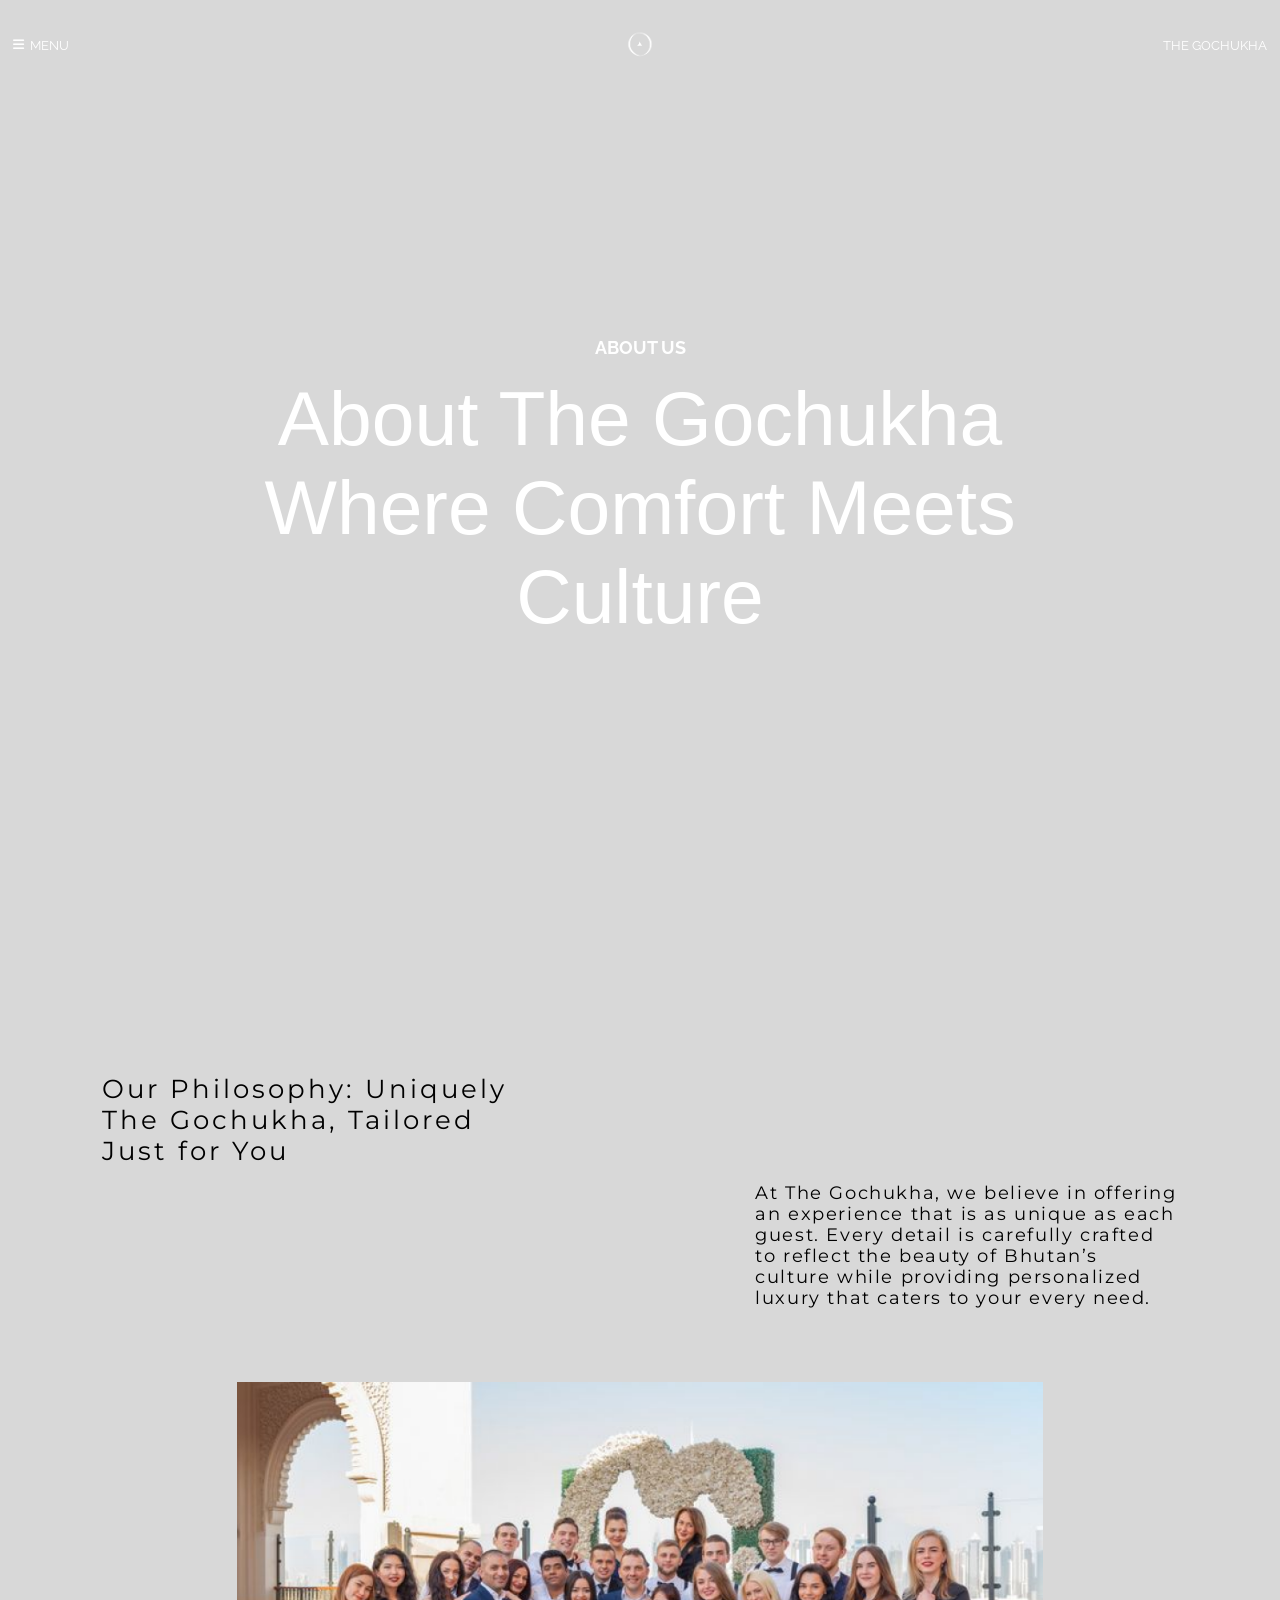
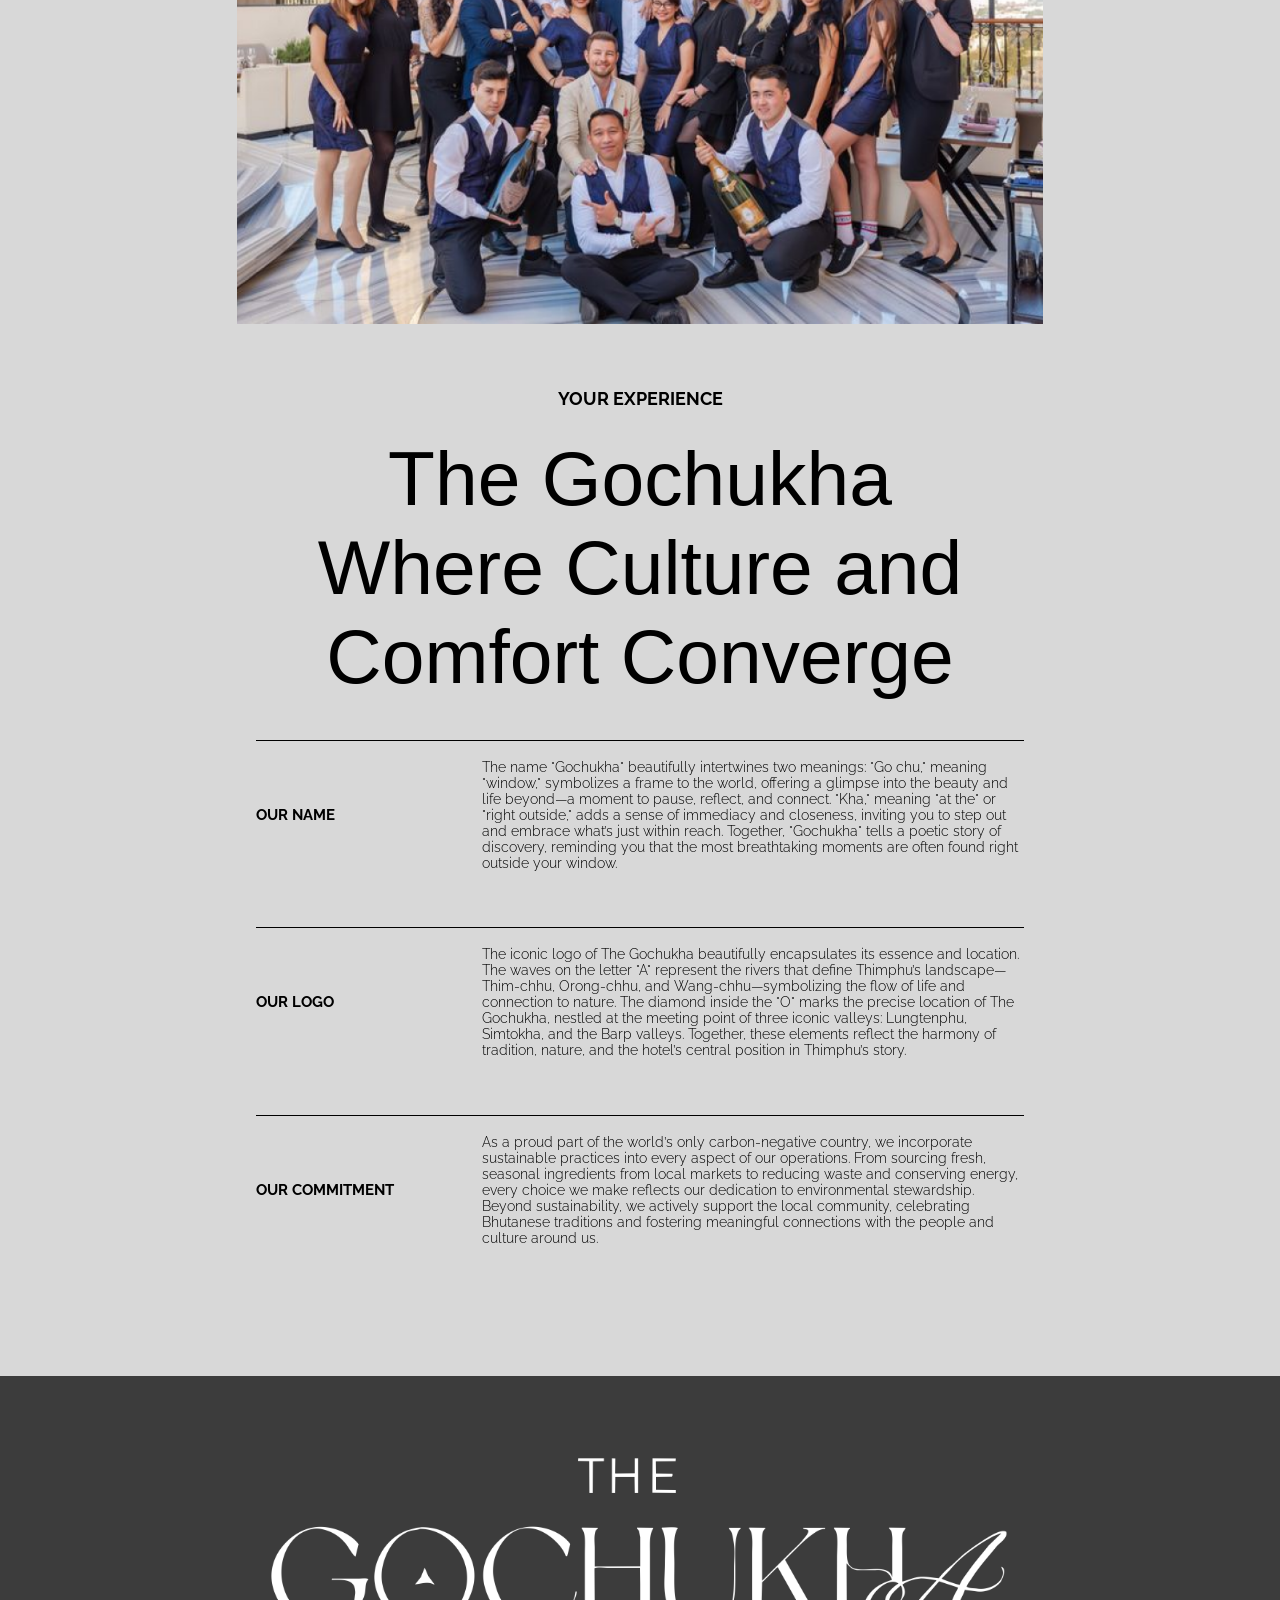
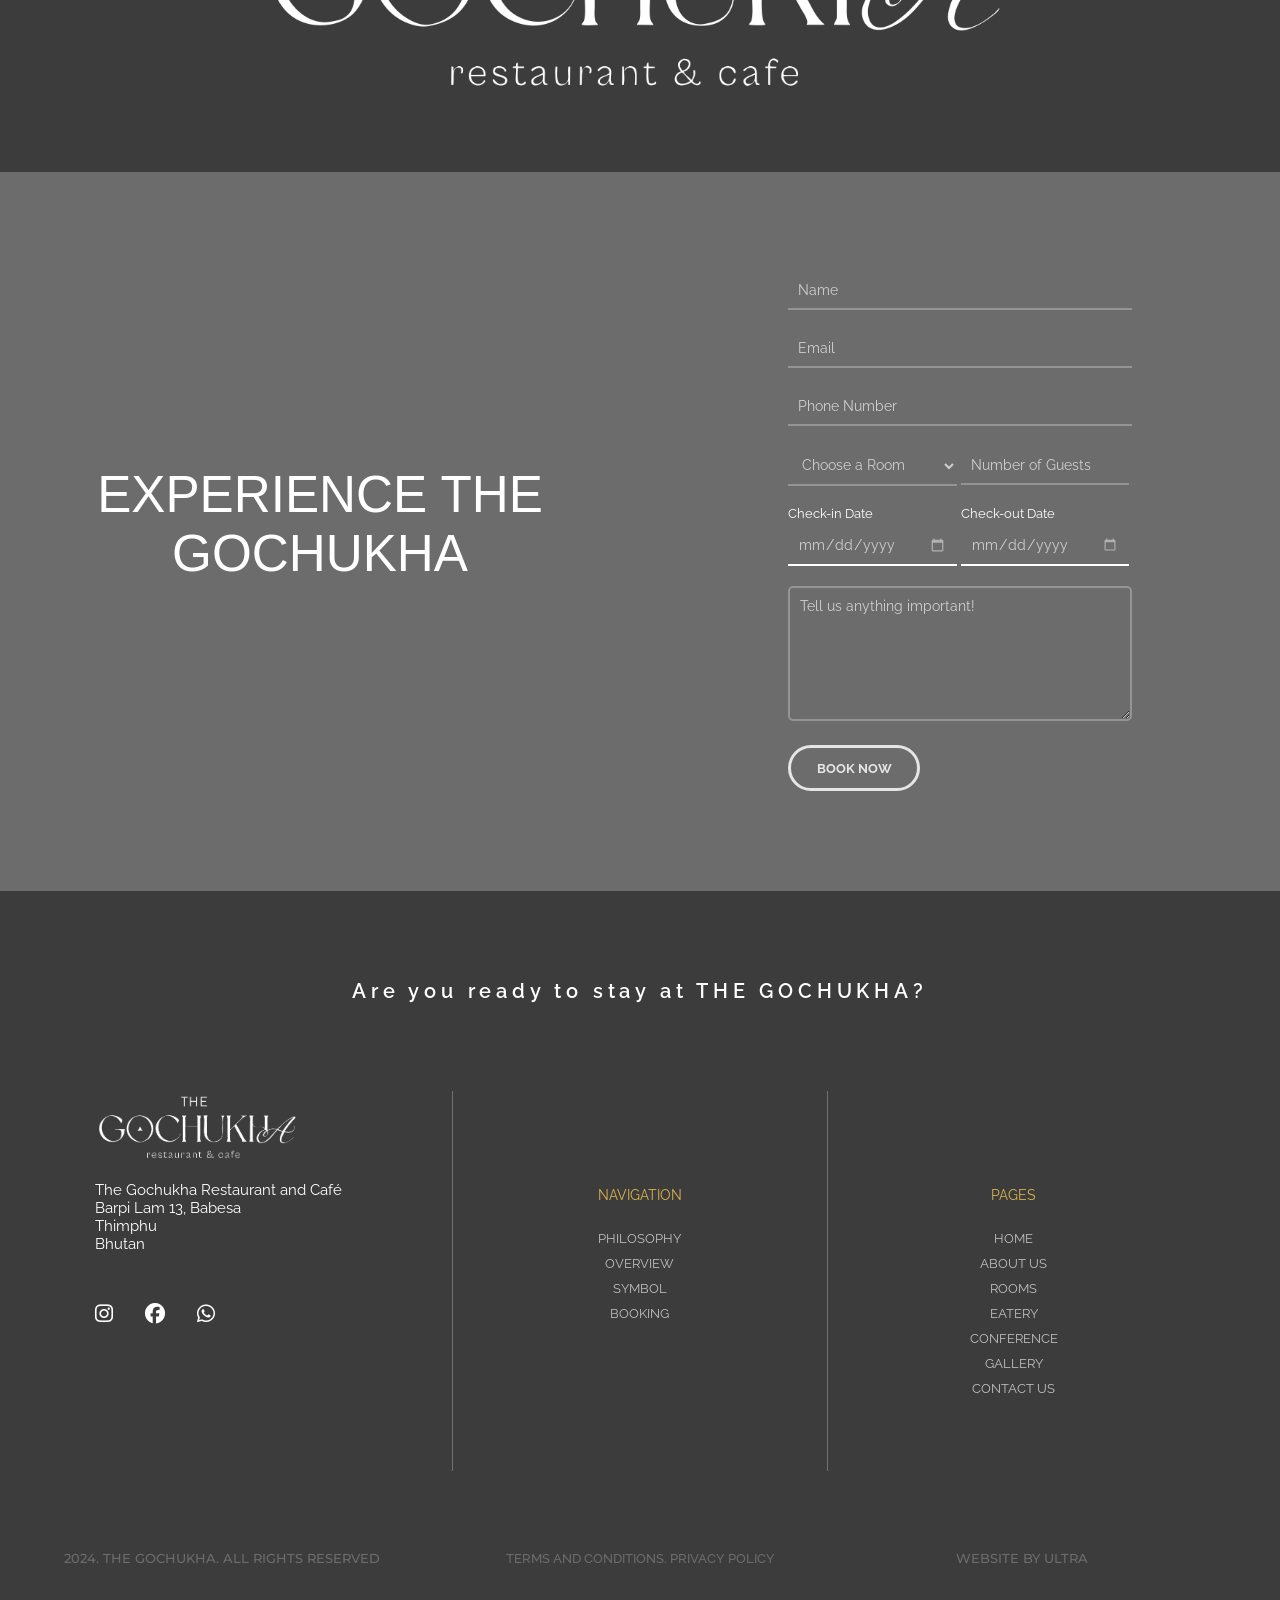
==== commit 3425c0b2: "webp" ====
--- a/about.html
+++ b/about.html
@@ -37,7 +37,8 @@
         </ul>
     </section>
 
-    <section class="hero" style='background: url("../assets/img/Building/HTF05402.JPG") no-repeat center center/cover;'>
+    <section class="hero"
+        style='background: url("../assets/img/Building/HTF05402.webp") no-repeat center center/cover;'>
         <div class="hero-content">
             <h5>ABOUT US</h5>
             <h1>About The Gochukha
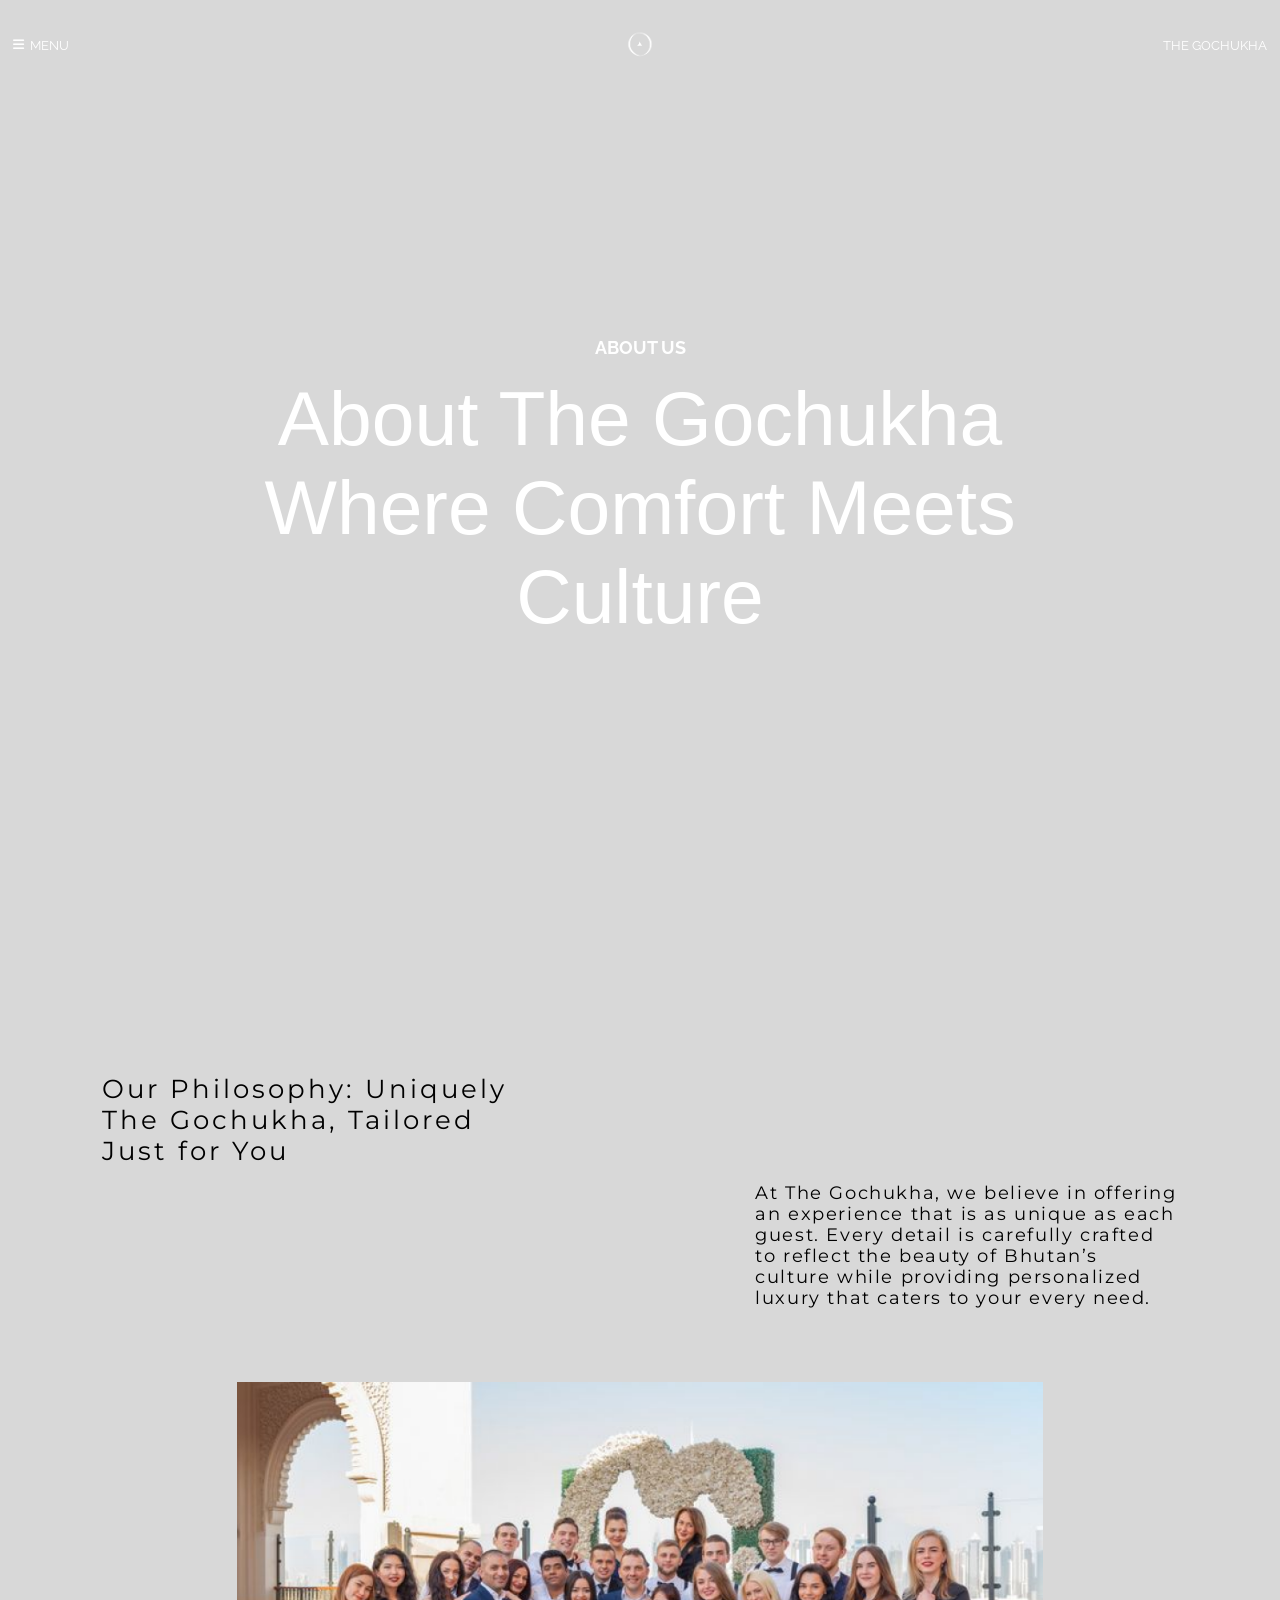
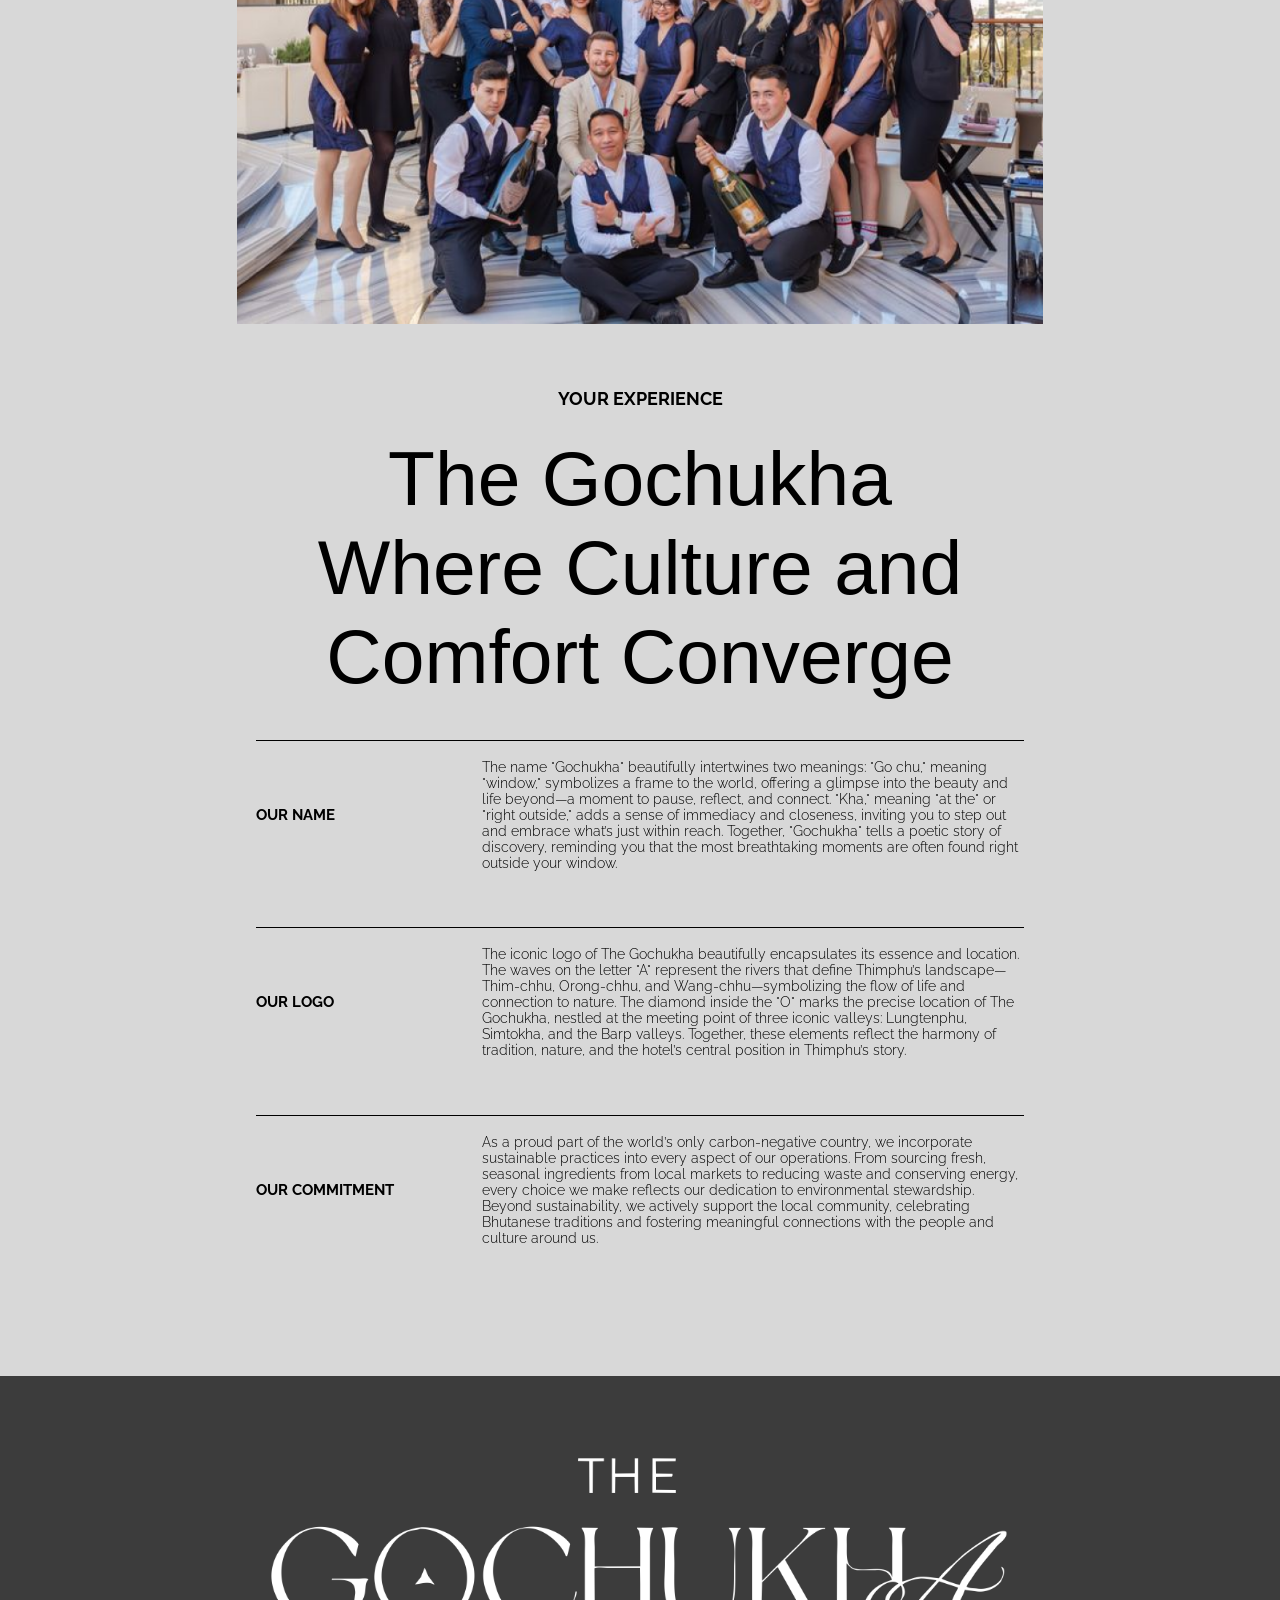
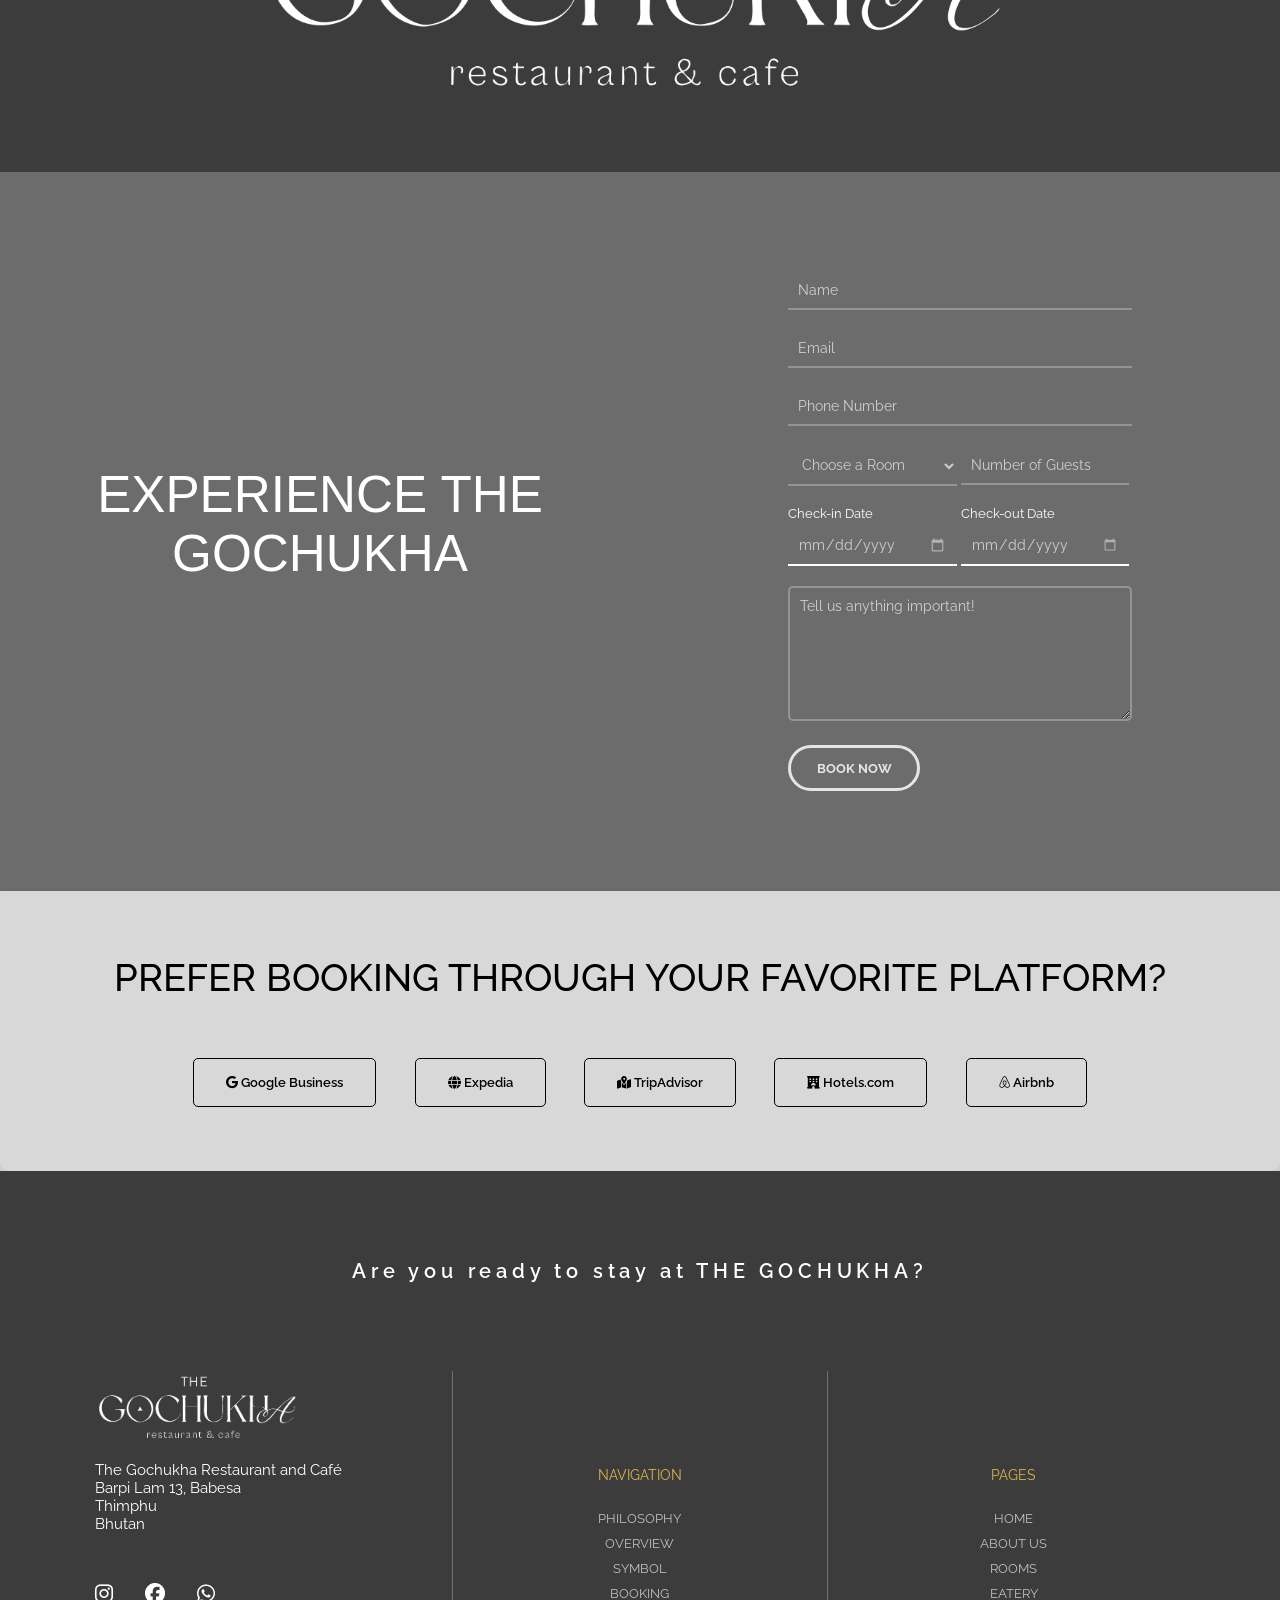
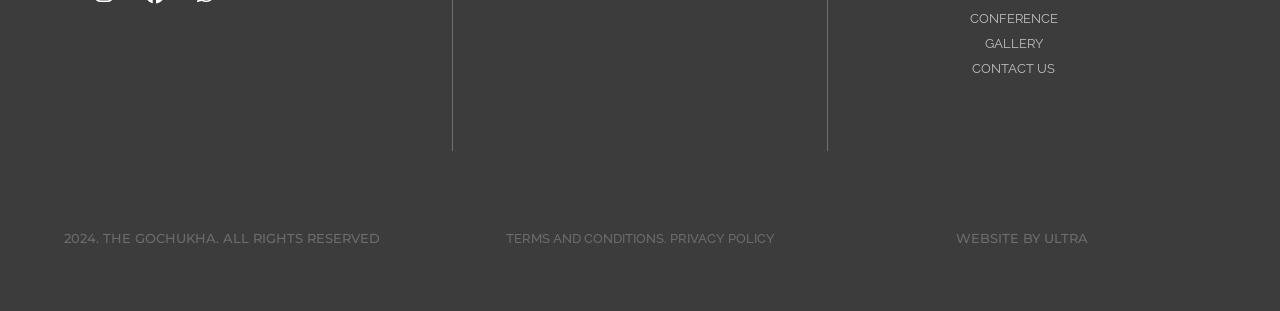
==== commit 57490756: "ota" ====
--- a/about.html
+++ b/about.html
@@ -205,6 +205,30 @@
         </div>
 
     </section>
+    <section class="ota">
+        <h3>Prefer booking through your favorite platform?
+        </h3>
+        <div class="links">
+            <a href="https://g.co/kgs/pUaoBz9" target="_blank" rel="noopener">
+                <i class="fab fa-google"></i> Google Business
+            </a>
+            <a href="https://expe.app.link/QnYegHy5TPb" target="_blank" rel="noopener">
+                <i class="fas fa-globe"></i> Expedia
+            </a>
+            <a href="https://www.tripadvisor.com/Hotel_Review-g293845-d32699862-Reviews-The_Gochukha_Hotel-Thimphu_Thimphu_District.html?m=19905"
+                target="_blank" rel="noopener">
+                <i class="fas fa-map-marked-alt"></i> TripAdvisor
+            </a>
+            <a href="https://ms.hotels.com/ho3555574432/the-gochukha-hotel/?referrerId=HOT.HIS.Share.Landed.Copy_Link"
+                target="_blank" rel="noopener">
+                <i class="fas fa-hotel"></i> Hotels.com
+            </a>
+            <a href="https://www.airbnb.com/rooms/1302647514416087793?check_in=2025-01-05&check_out=2025-01-10&guests=1&adults=1&s=67&unique_share_id=d4920df0-6506-4f86-acd9-173fe9c5e64c"
+                target="_blank" rel="noopener">
+                <i class="fab fa-airbnb"></i> Airbnb
+            </a>
+        </div>
+    </section>
 
     <!-- Scroll Progress Indicator -->
     <div class="scroll-progress">
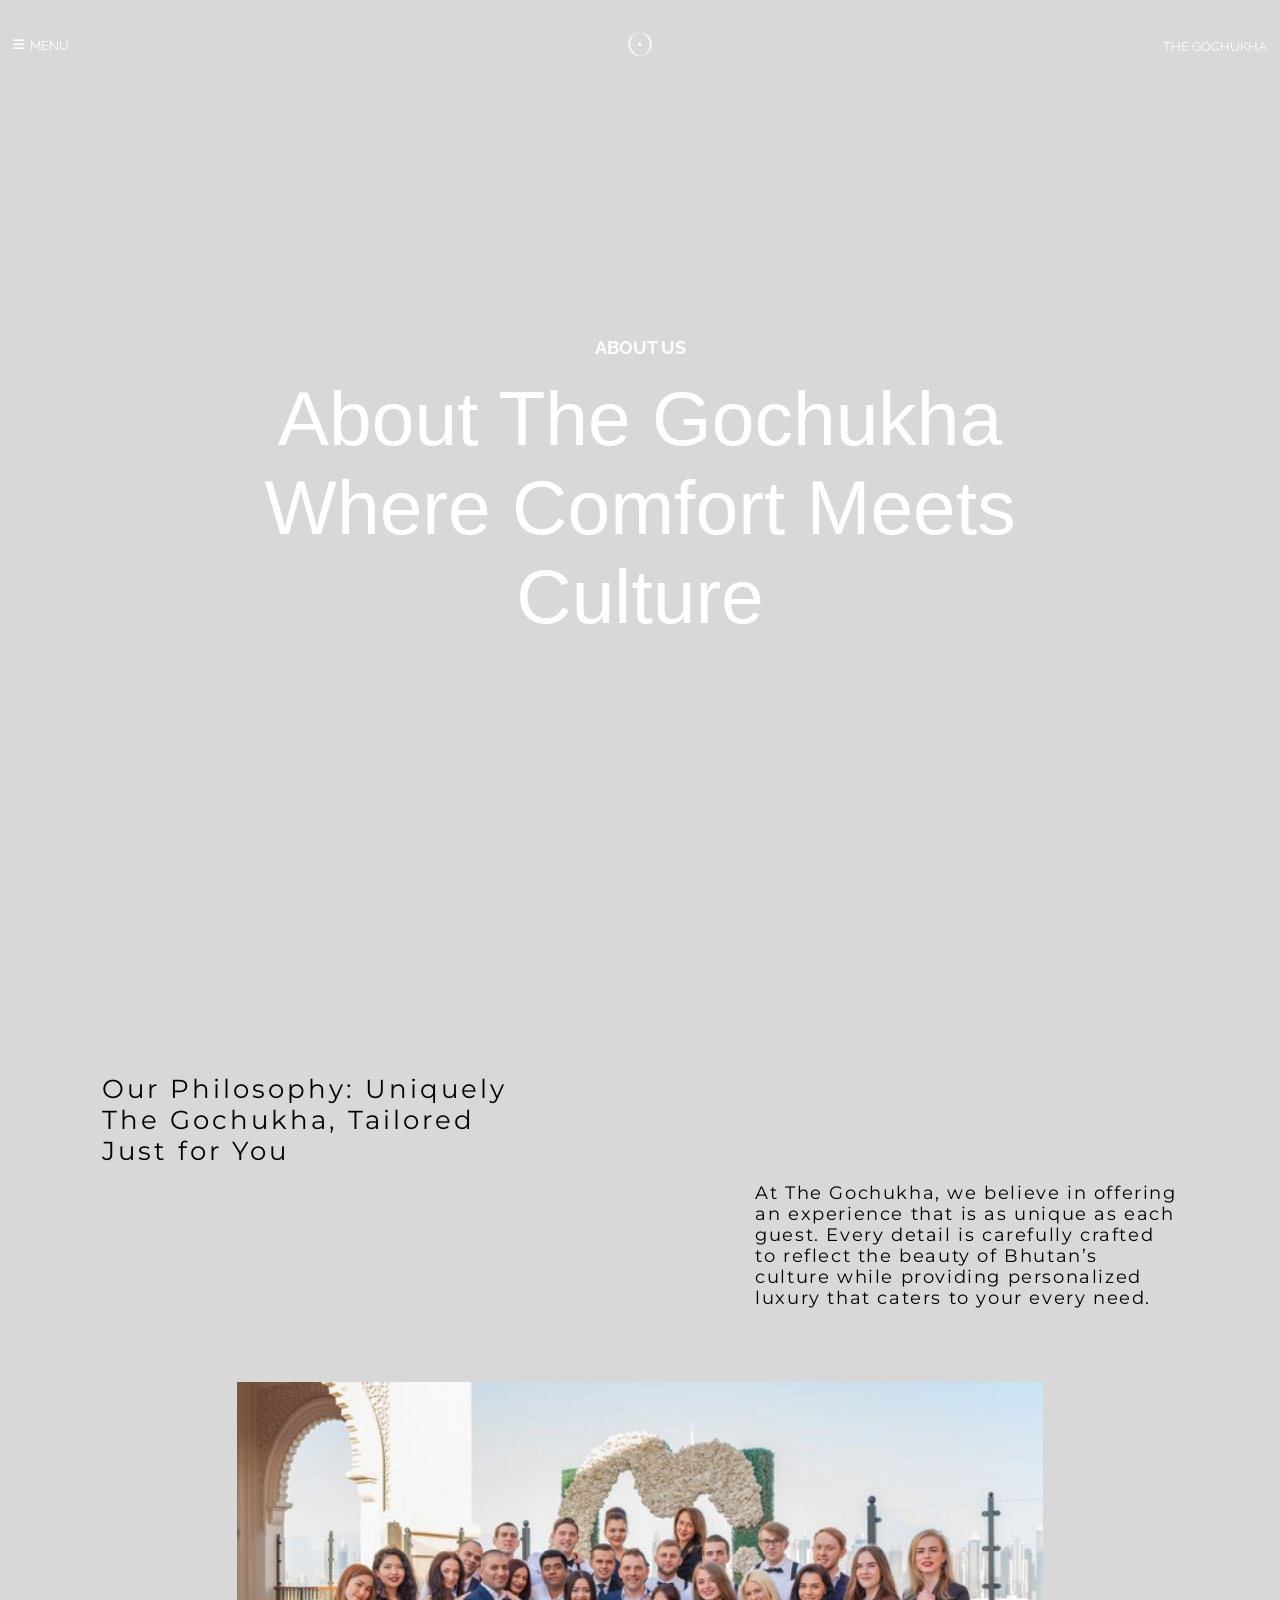
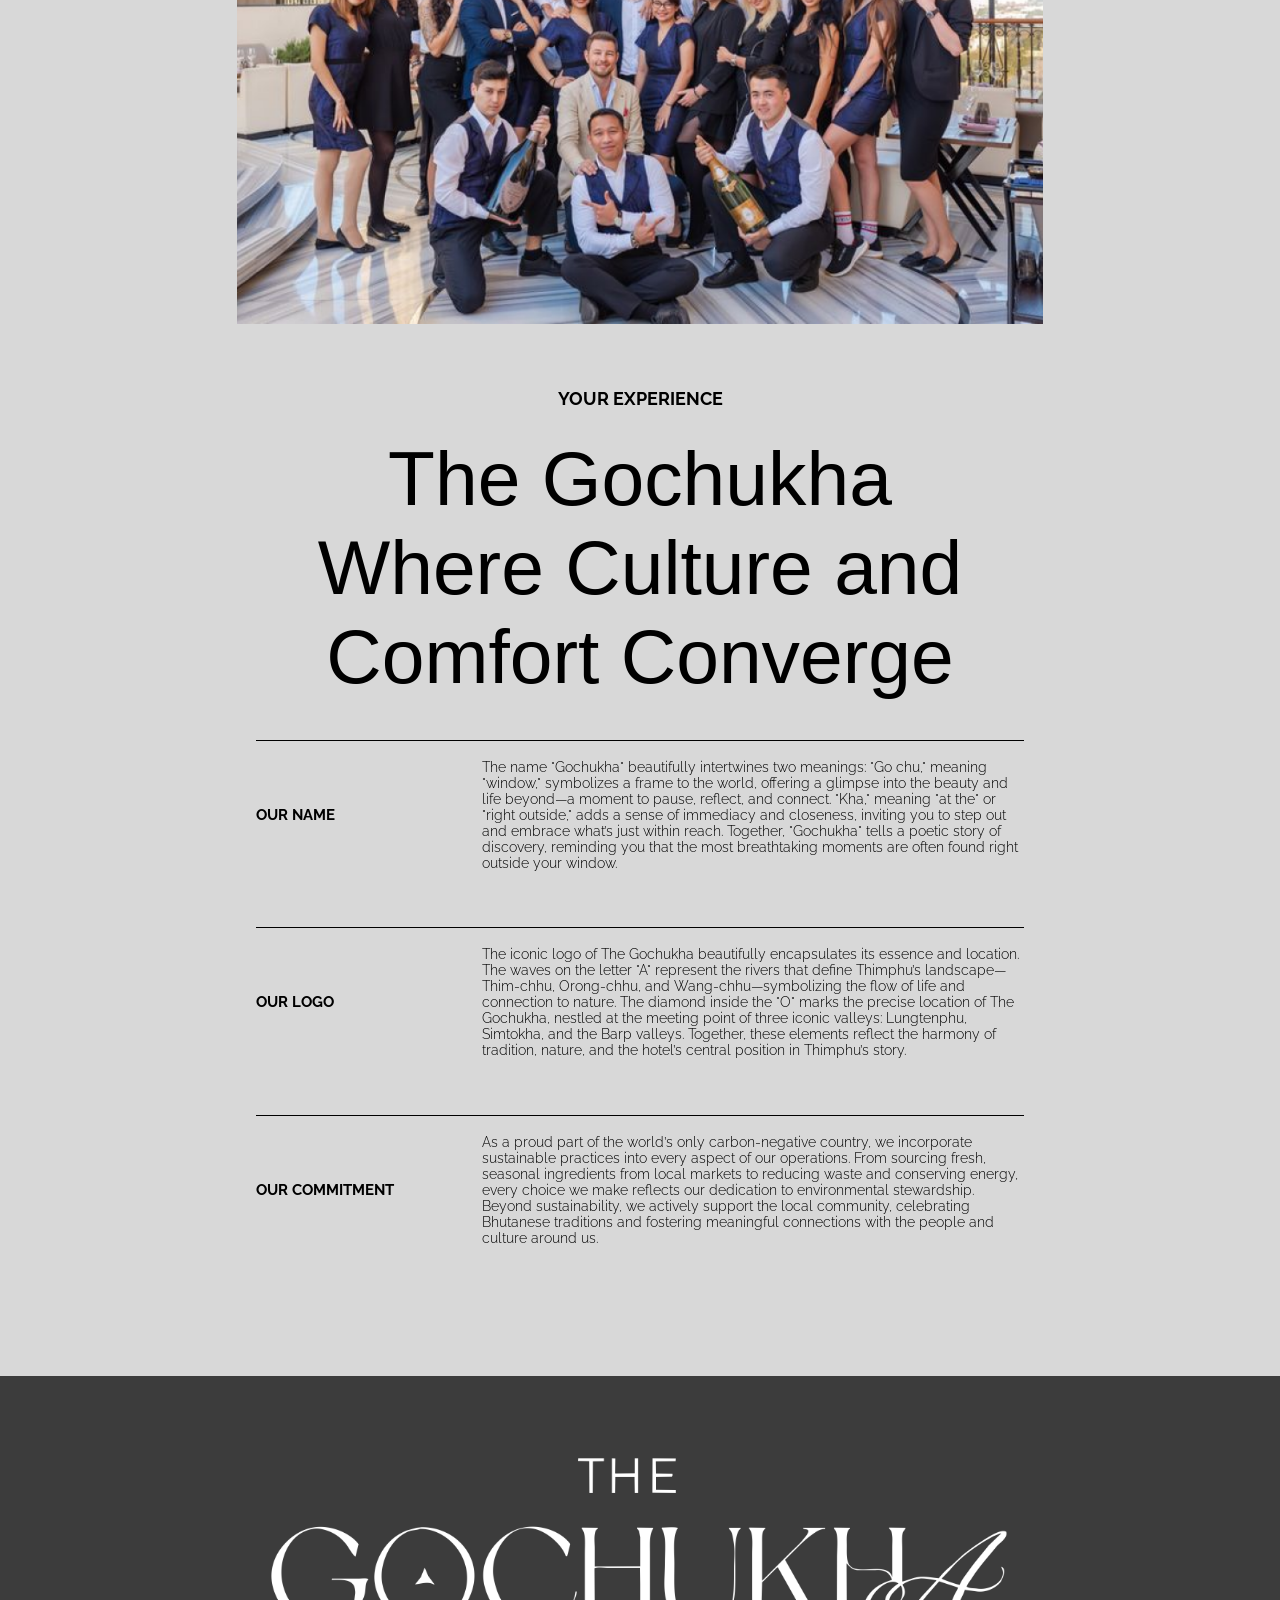
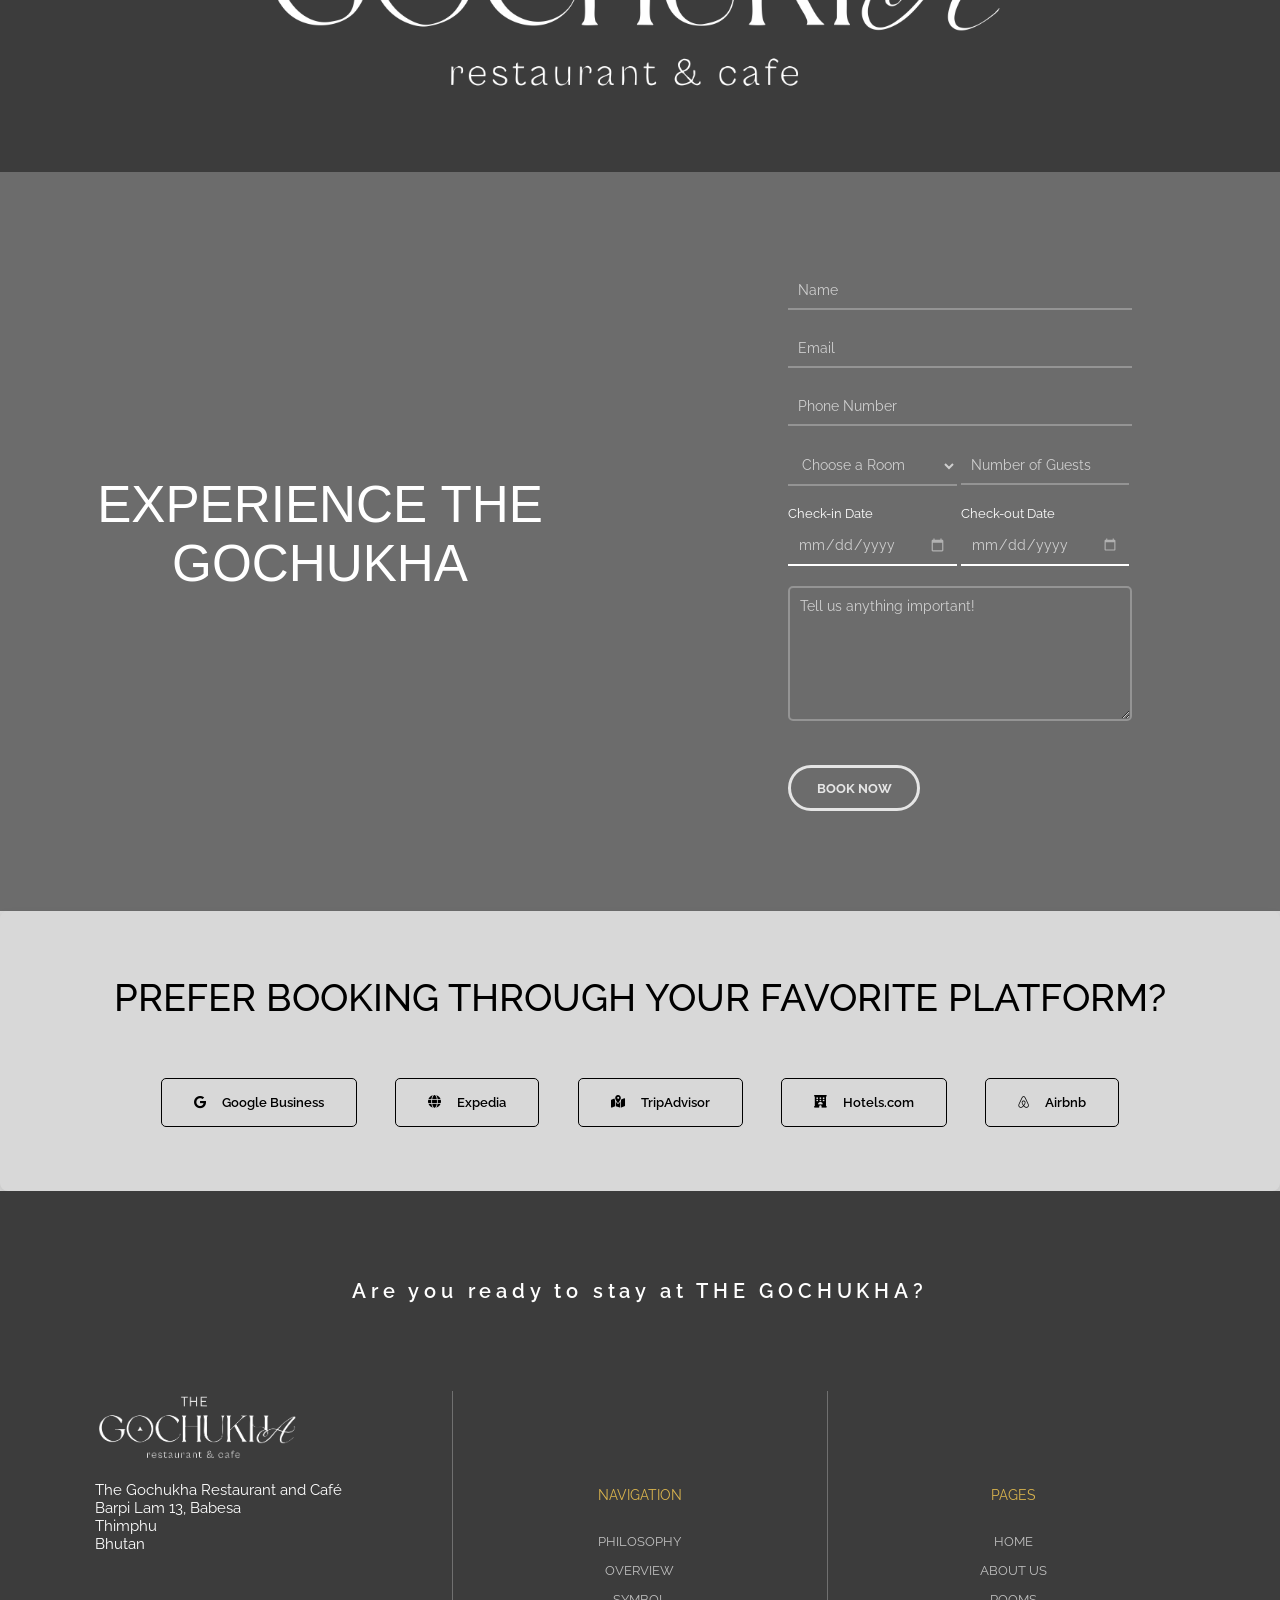
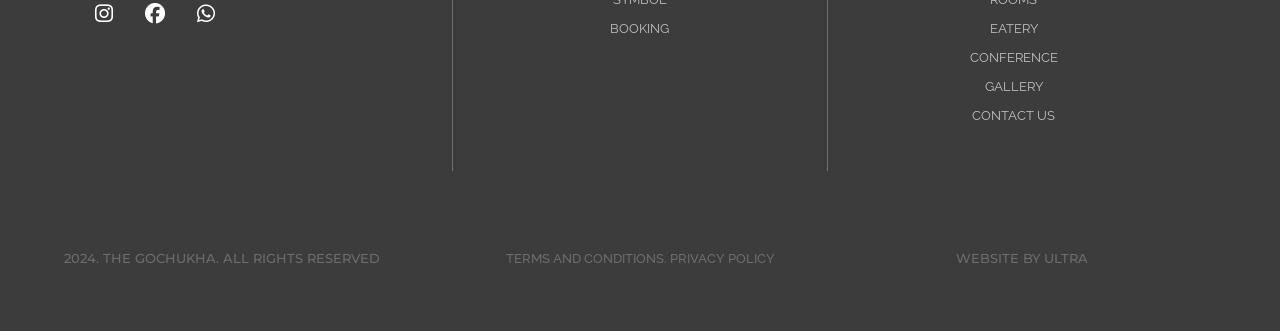
==== commit 1a9145a5: "minor changes" ====
--- a/about.html
+++ b/about.html
@@ -22,7 +22,7 @@
             <i class="fas fa-bars hamburger"></i>
             MENU
         </div>
-        <img src="./assets/img/Band mark 1.png" alt="Gochuka Hotel" class="divider">
+        <img src="./assets/img/Band mark 1.png" alt="Gochukha Hotel" class="divider">
         <div class="Text"><a href="index.html">THE GOCHUKHA</a></div>
     </section>
 
@@ -37,8 +37,8 @@
         </ul>
     </section>
 
-    <section class="hero"
-        style='background: url("../assets/img/Building/HTF05402.webp") no-repeat center center/cover;'>
+    <section class="hero" style="background: url(' ../assets/img/Building/HTF05402.webp' ) no-repeat center
+        center/cover;">
         <div class="hero-content">
             <h5>ABOUT US</h5>
             <h1>About The Gochukha
@@ -78,10 +78,13 @@
                             <a href="
                                 https://www.instagram.com/thegochukha.hotel?utm_source=ig_web_button_share_sheet&igsh=ZDNlZDc0MzIxNw=="
                                 target="
-                                _blank" class="social-link"><i class="fab fa-instagram"></i></a>
-                            <a href="https://www.facebook.com" target="_blank" class="social-link"><i
+                                _blank" rel="noopener" aria-label="The Gochukha Instagram" class="social-link"><i
+                                    class="fab fa-instagram"></i></a>
+                            <a href="https://www.facebook.com/profile.php?id=61567192923281" target="_blank"
+                                rel="noopener" aria-label="The Gochukha Facebook" class="social-link"><i
                                     class="fab fa-facebook"></i></a>
-                            <a href="https://wa.me/+97577974563" target="_blank" class="social-link"><i
+                            <a href="https://wa.me/+97577974563" target="_blank" rel="noopener"
+                                aria-label="The Gochukha Whatsapp" class="social-link"><i
                                     class="fab fa-whatsapp"></i></a>
                         </div>
                     </div>
@@ -107,7 +110,7 @@
                 reflect the beauty of Bhutan’s culture while providing personalized luxury that caters to your every
                 need.</p>
         </div>
-        <img src="./assets/img/aboutTeam.png" alt="Gochuka Team">
+        <img src="./assets/img/aboutTeam.png" alt="Gochukha Team">
     </section>
 
     <section class="experience-section" id="experience">
@@ -178,7 +181,7 @@
                     <input type="tel" id="pnumber" name="pnumber" placeholder="Phone Number">
                 </div>
                 <div class=" form-group inline">
-                    <select id="room-selection" name="room_preference">
+                    <select id="room-selection" name="room_preference" aria-label="Room Preference">
                         <option value="">Choose a Room</option>
                         <option value="Premium">Premium Deluxe Room</option>
                         <option value="TwinBed">Deluxe room with Twin Bed</option>
@@ -258,11 +261,12 @@
 
                 <div class="footer-socials">
                     <a href="https://www.instagram.com/thegochukha.hotel?utm_source=ig_web_button_share_sheet&igsh=ZDNlZDc0MzIxNw=="
-                        target="_blank" class="social-link"><i class="fab fa-instagram"></i></a>
-                    <a href="https://www.facebook.com" target="_blank" class="social-link"><i
-                            class="fab fa-facebook"></i></a>
-                    <a href="https://wa.me/+97577974563" target="_blank" class="social-link"><i
-                            class="fab fa-whatsapp"></i></a>
+                        target="_blank" rel="noopener" aria-label="The Gochukha Instagram" class="social-link"><i
+                            class="fab fa-instagram"></i></a>
+                    <a href="https://www.facebook.com/profile.php?id=61567192923281" target="_blank" rel="noopener"
+                        aria-label="The Gochukha Facebook" class="social-link"><i class="fab fa-facebook"></i></a>
+                    <a href="https://wa.me/+97577974563" target="_blank" rel="noopener"
+                        aria-label="The Gochukha Whatsapp" class="social-link"><i class="fab fa-whatsapp"></i></a>
                 </div>
 
             </div>
--- a/css/global.css
+++ b/css/global.css
@@ -41,13 +41,15 @@
   transition: opacity 0.6s ease-out, transform 0.6s ease-out;
 }
 
-p:not(.last-col p).visible,
-h1:not(.loop-text).visible,
-h2.visible,
-h5.visible,
-button.visible,
-form.visible,
-a:not(.last-col p a):not(.footer-col ul li a):not(.menu-content a).visible {
+p:not(.last-col p).visible-element,
+h1:not(.loop-text).visible-element,
+h2.visible-element,
+h5.visible-element,
+button.visible-element,
+form.visible-element,
+a:not(.last-col p a):not(.footer-col ul li a):not(
+    .menu-content a
+  ).visible-element {
   opacity: 1;
   transform: translateY(0);
 }
@@ -612,13 +614,15 @@
 }
 
 .ota .links a {
+  width: fit-content;
   font-size: clamp(1vh, 1vw, 1.5vw);
   font-weight: 600;
   color: #000;
   text-decoration: none;
   display: flex;
   align-items: center;
-  gap: 5rem; /* Space between icon and text */
+  justify-content: center;
+  gap: 1rem; /* Space between icon and text */
   padding: 1rem 2rem;
   border: 1px solid #000;
   border-radius: 5px;
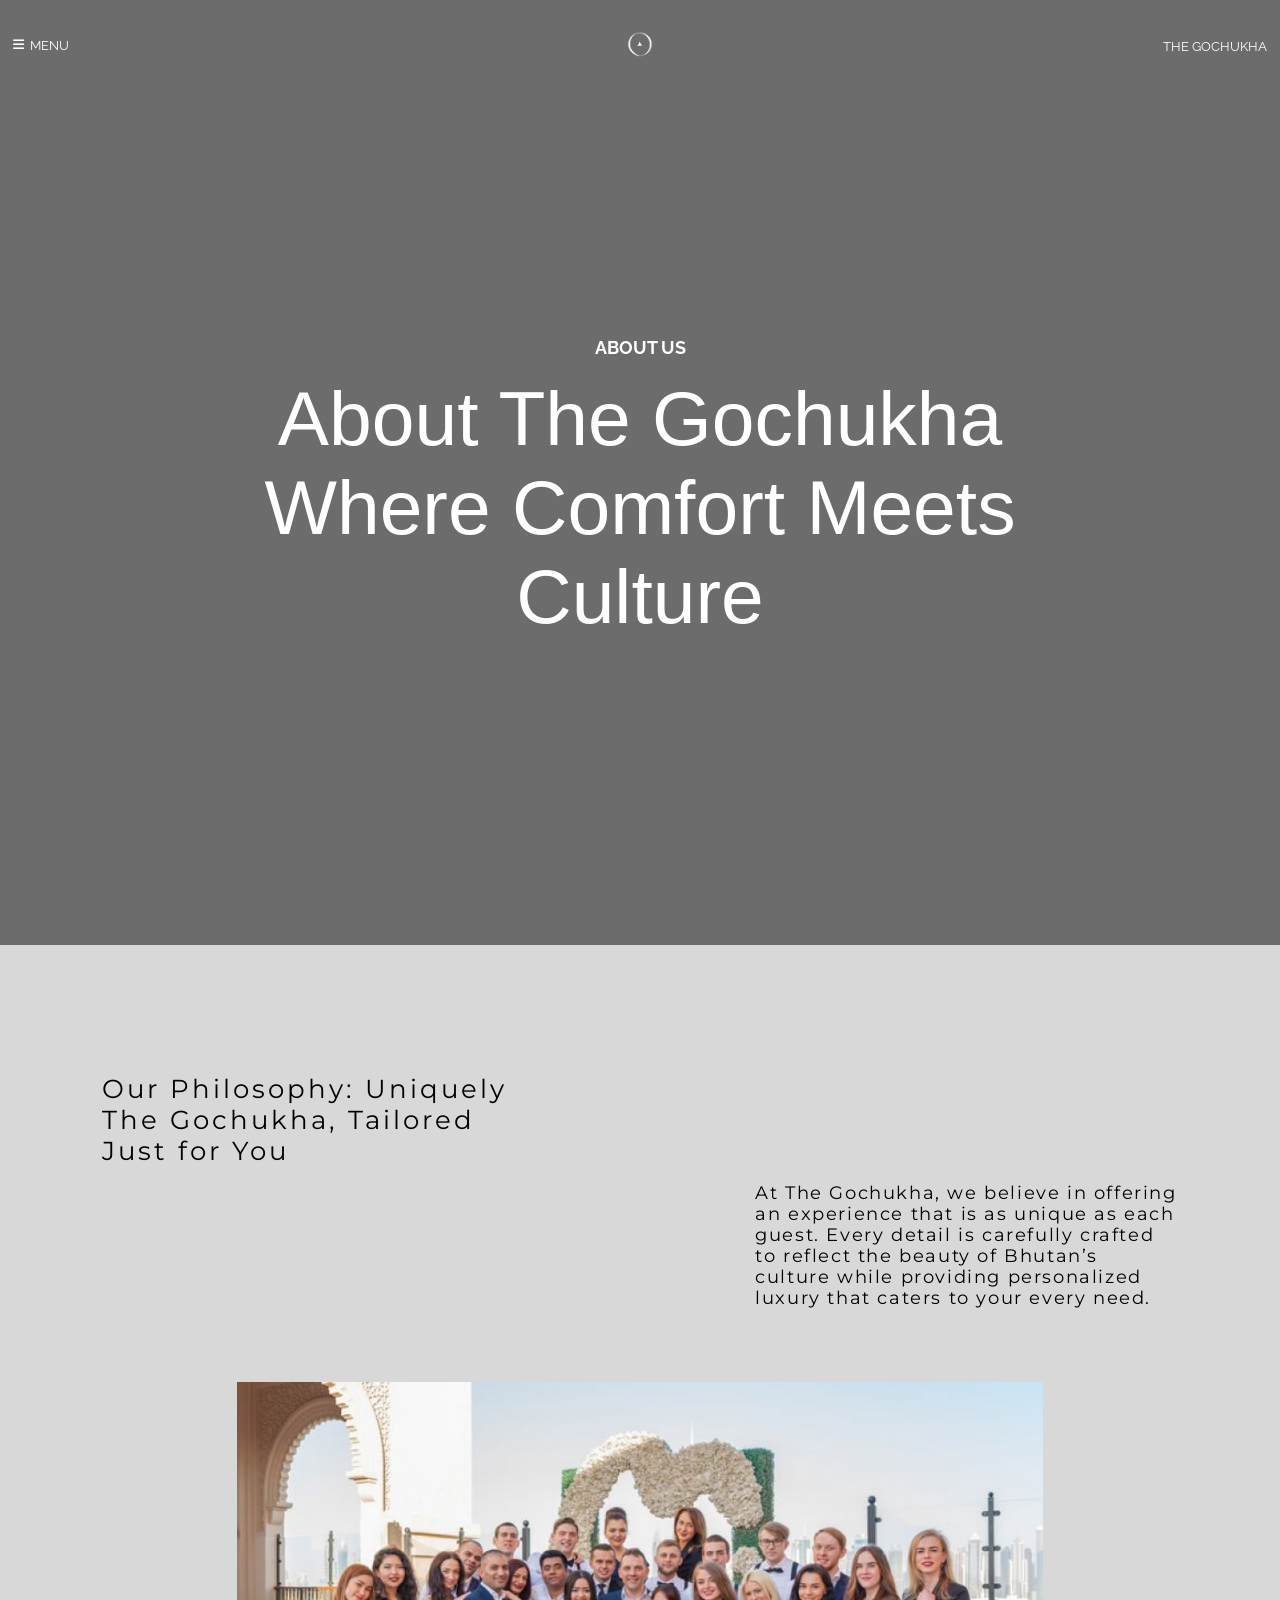
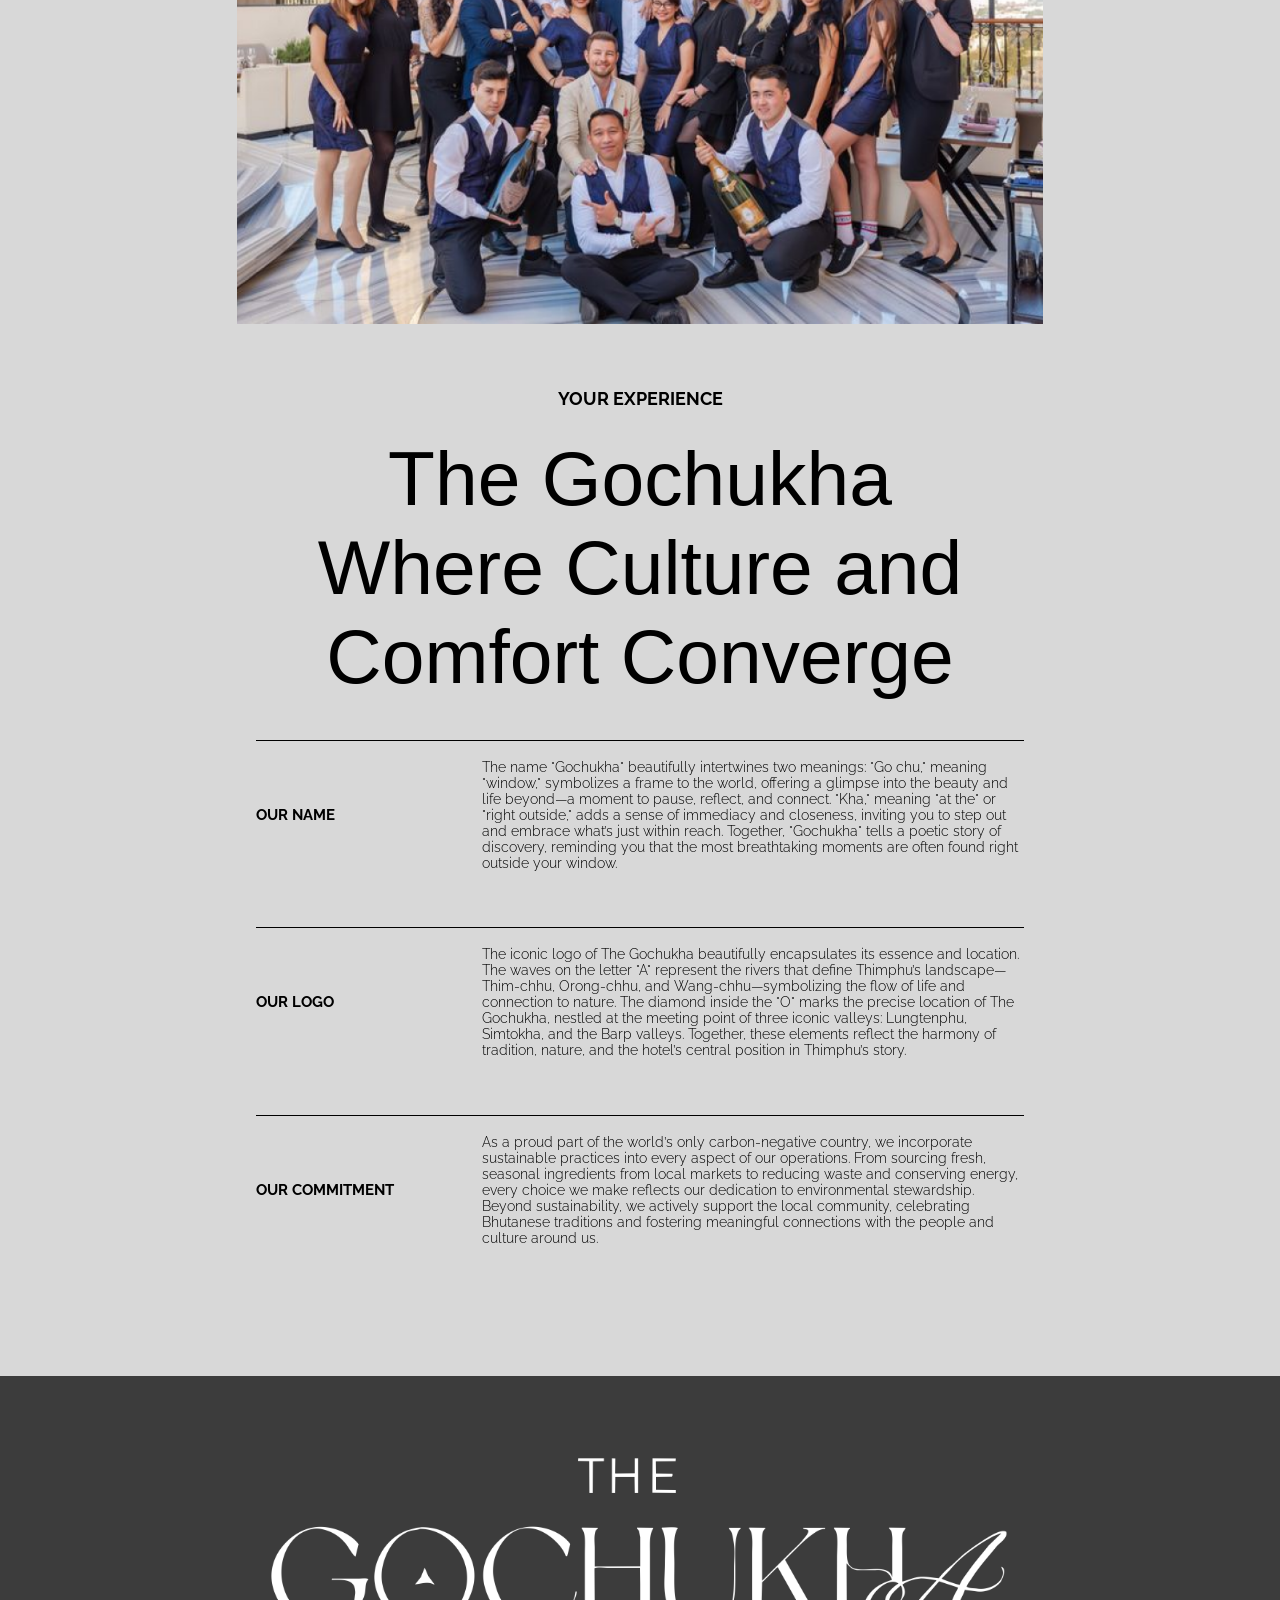
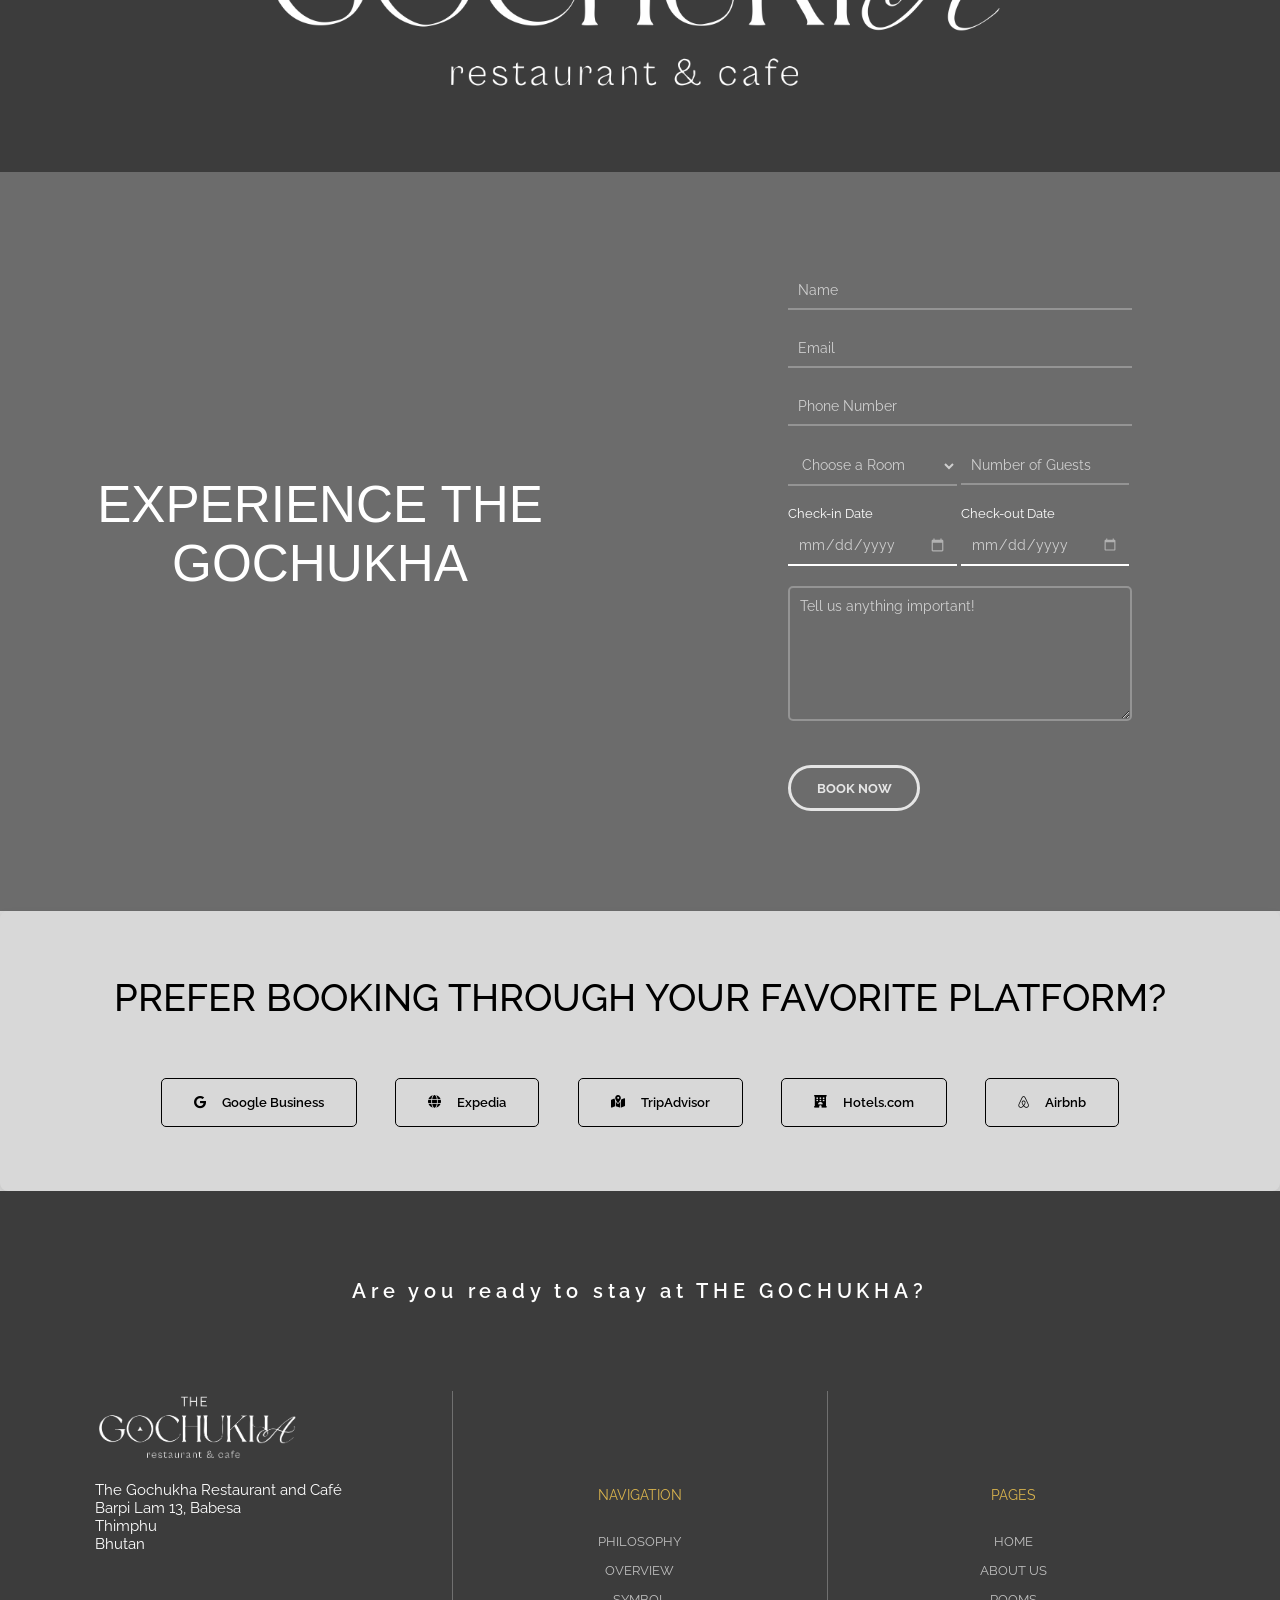
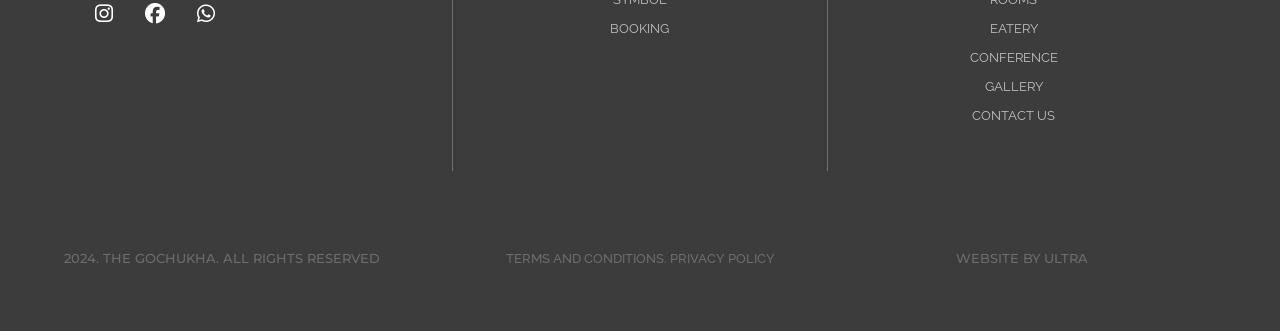
==== commit f6180e4f: "responsive fix" ====
--- a/about.html
+++ b/about.html
@@ -37,7 +37,7 @@
         </ul>
     </section>
 
-    <section class="hero" style="background: url(' ../assets/img/Building/HTF05402.webp' ) no-repeat center
+    <section class="hero" style="background: linear-gradient(rgba(0, 0, 0, 0.5), rgba(0, 0, 0, 0.5)), url(' ../assets/img/Building/HTF05402.webp' ) no-repeat center
         center/cover;">
         <div class="hero-content">
             <h5>ABOUT US</h5>
--- a/css/about.css
+++ b/css/about.css
@@ -178,7 +178,7 @@
   }
   .descriptions {
     width: 90%;
-    height: 5vh;
+    height: 18vh;
     gap: 1rem;
   }
   .descriptions .key {
@@ -188,6 +188,7 @@
     font-size: 2.5vw;
   }
   .hotel-section {
+    height: 20vh;
     flex-direction: column;
     justify-content: center;
     align-items: center;
@@ -262,7 +263,7 @@
   }
   .descriptions {
     width: 90%;
-    height: 5vh;
+    height: 20vh;
     gap: 1rem;
   }
   .descriptions .key {
--- a/css/global.css
+++ b/css/global.css
@@ -924,11 +924,21 @@
     margin-bottom: 1vh;
     padding-bottom: 1vh;
   }
+  .menu {
+    font-size: 2vw;
+  }
+  .Text a {
+    font-size: 2vw !important;
+  }
+
+  .sticky-nav ul li a {
+    font-size: 1.5vw;
+  }
   .title {
     display: none;
   }
   .name h1 {
-    font-size: 4vw;
+    font-size: 6vw;
     letter-spacing: 1rem;
   }
 
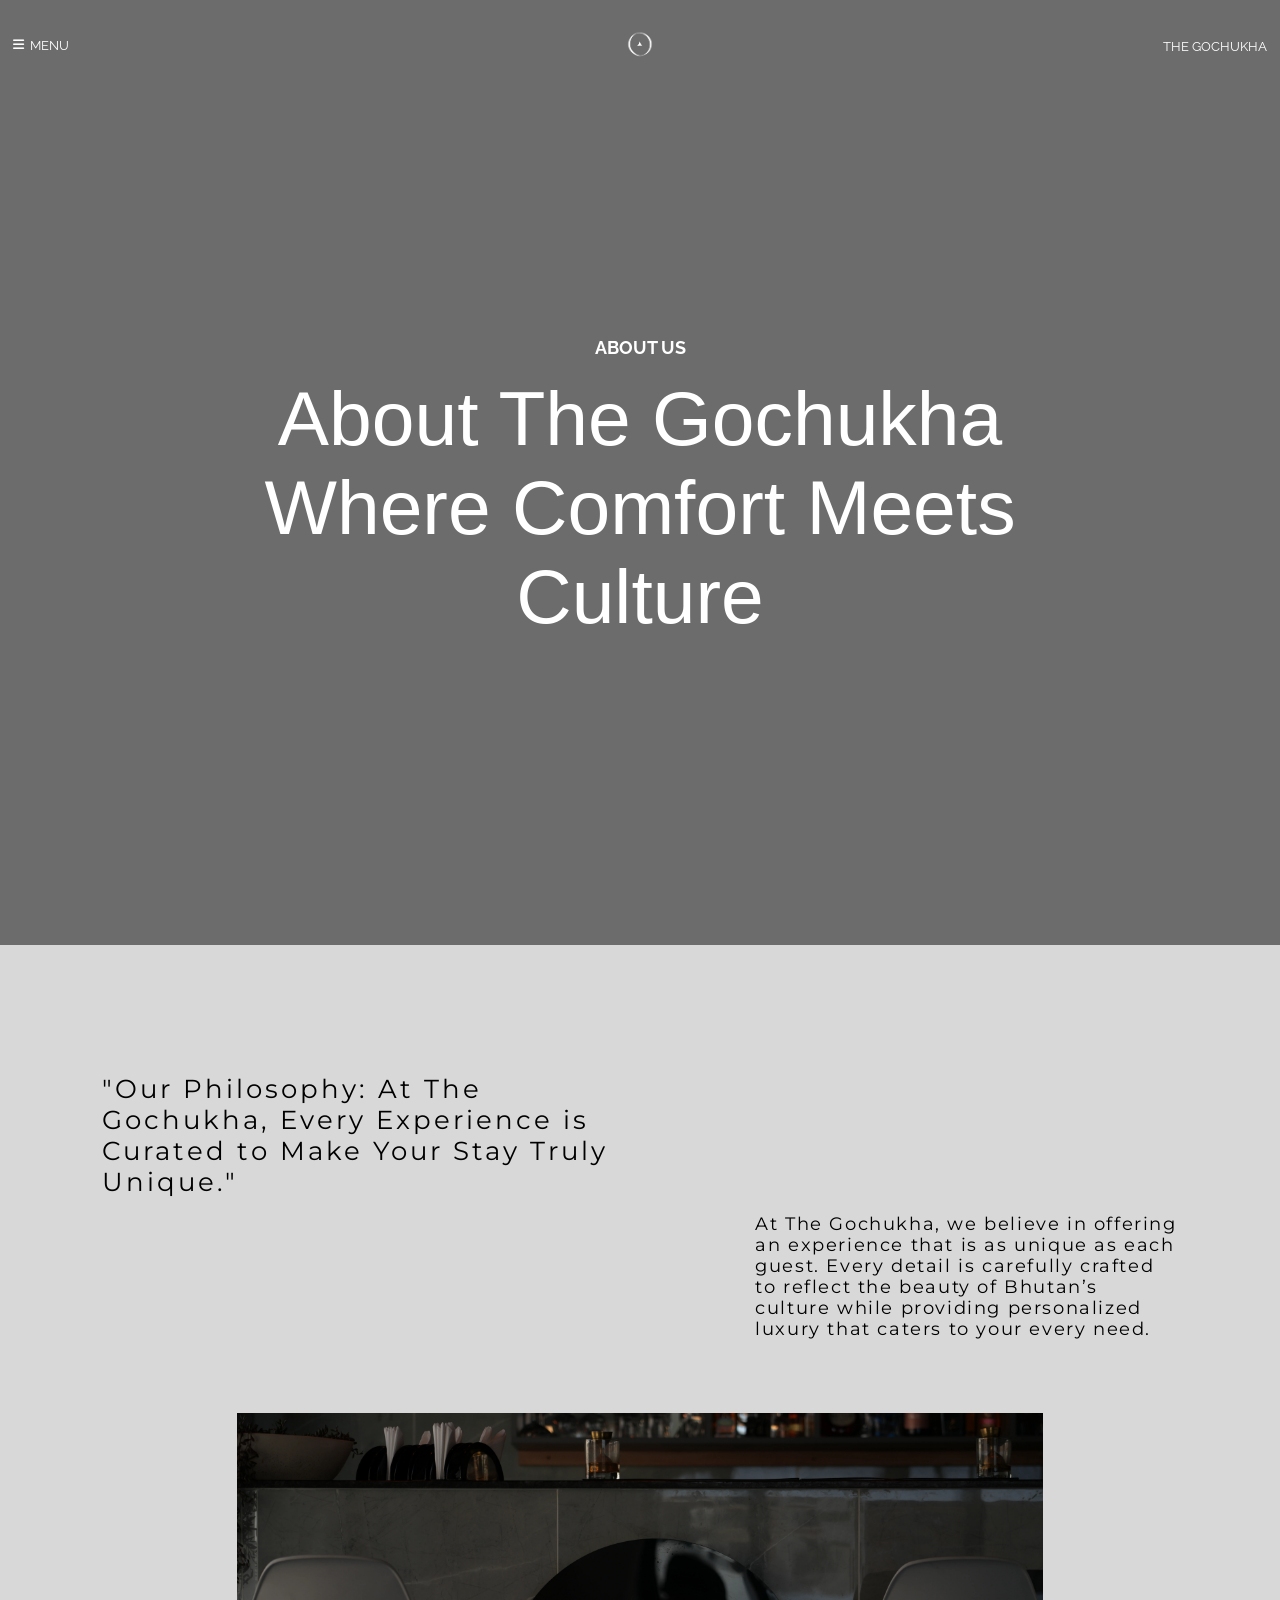
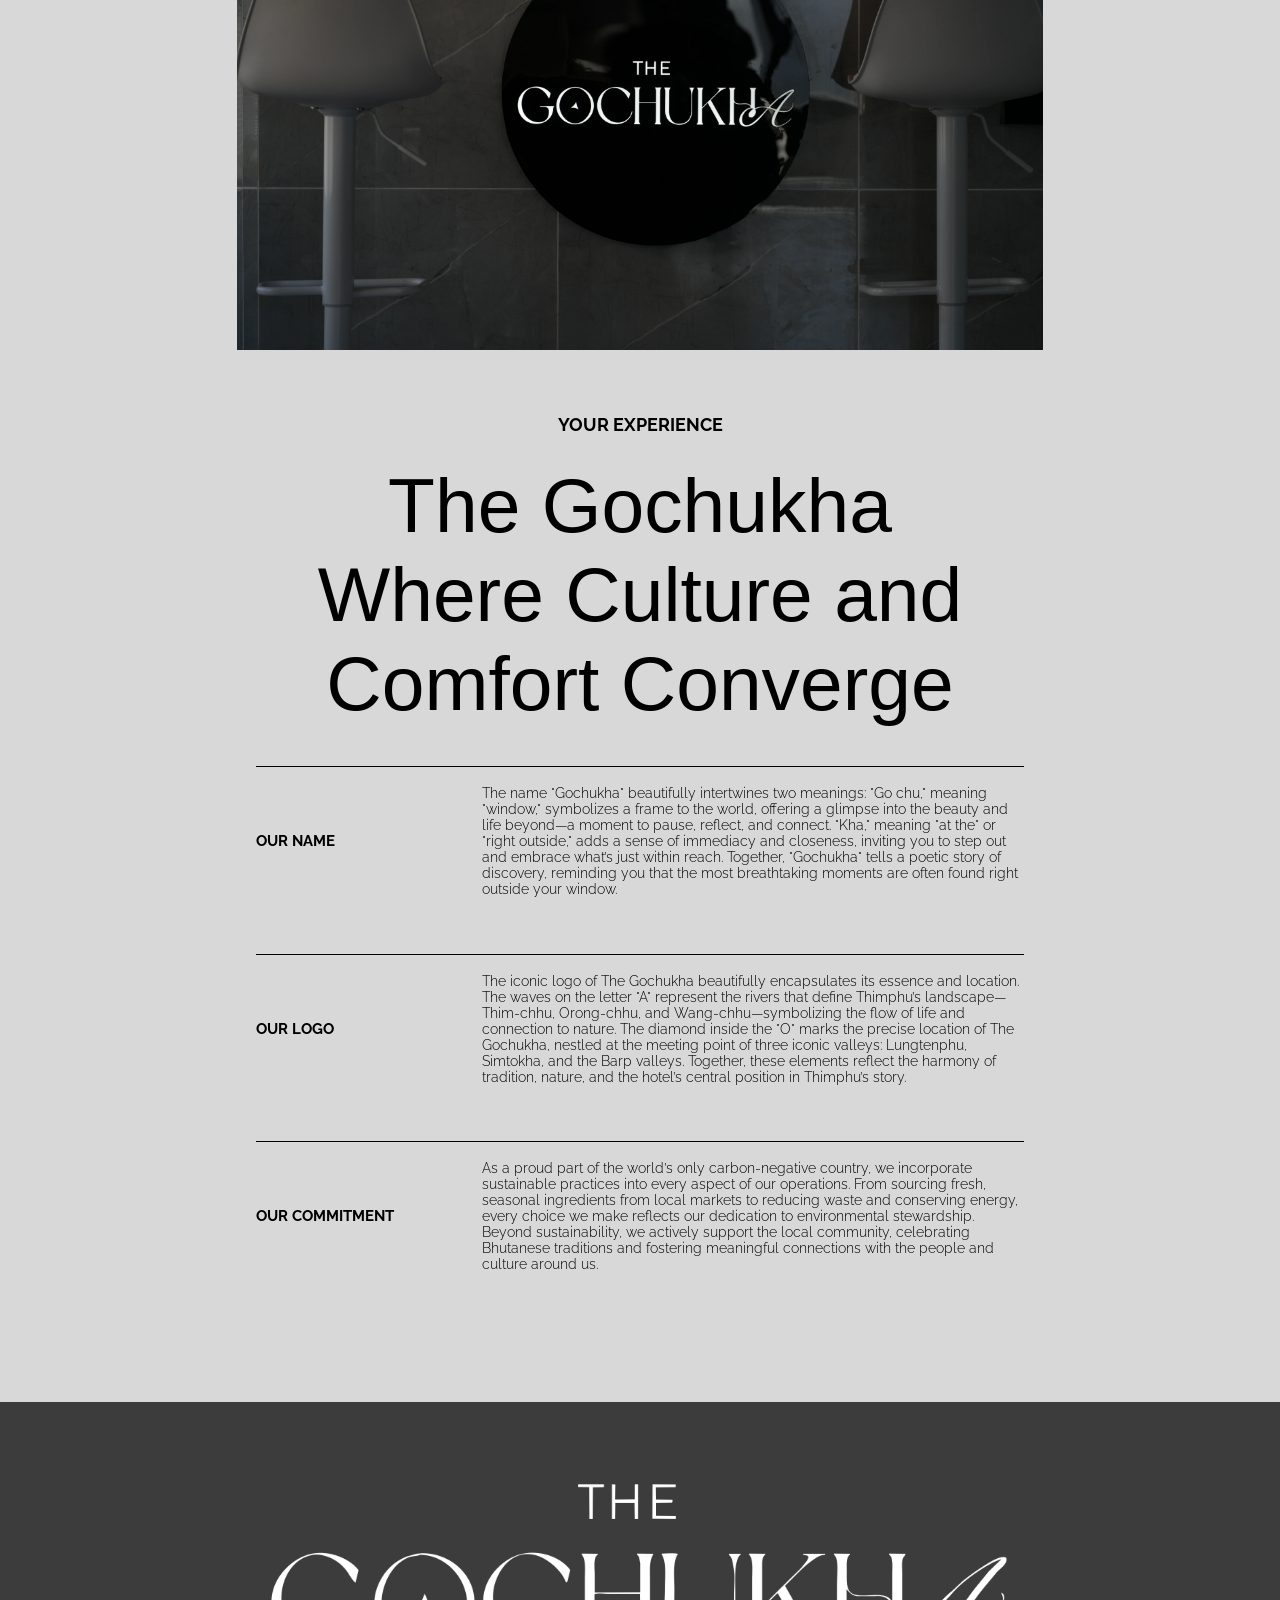
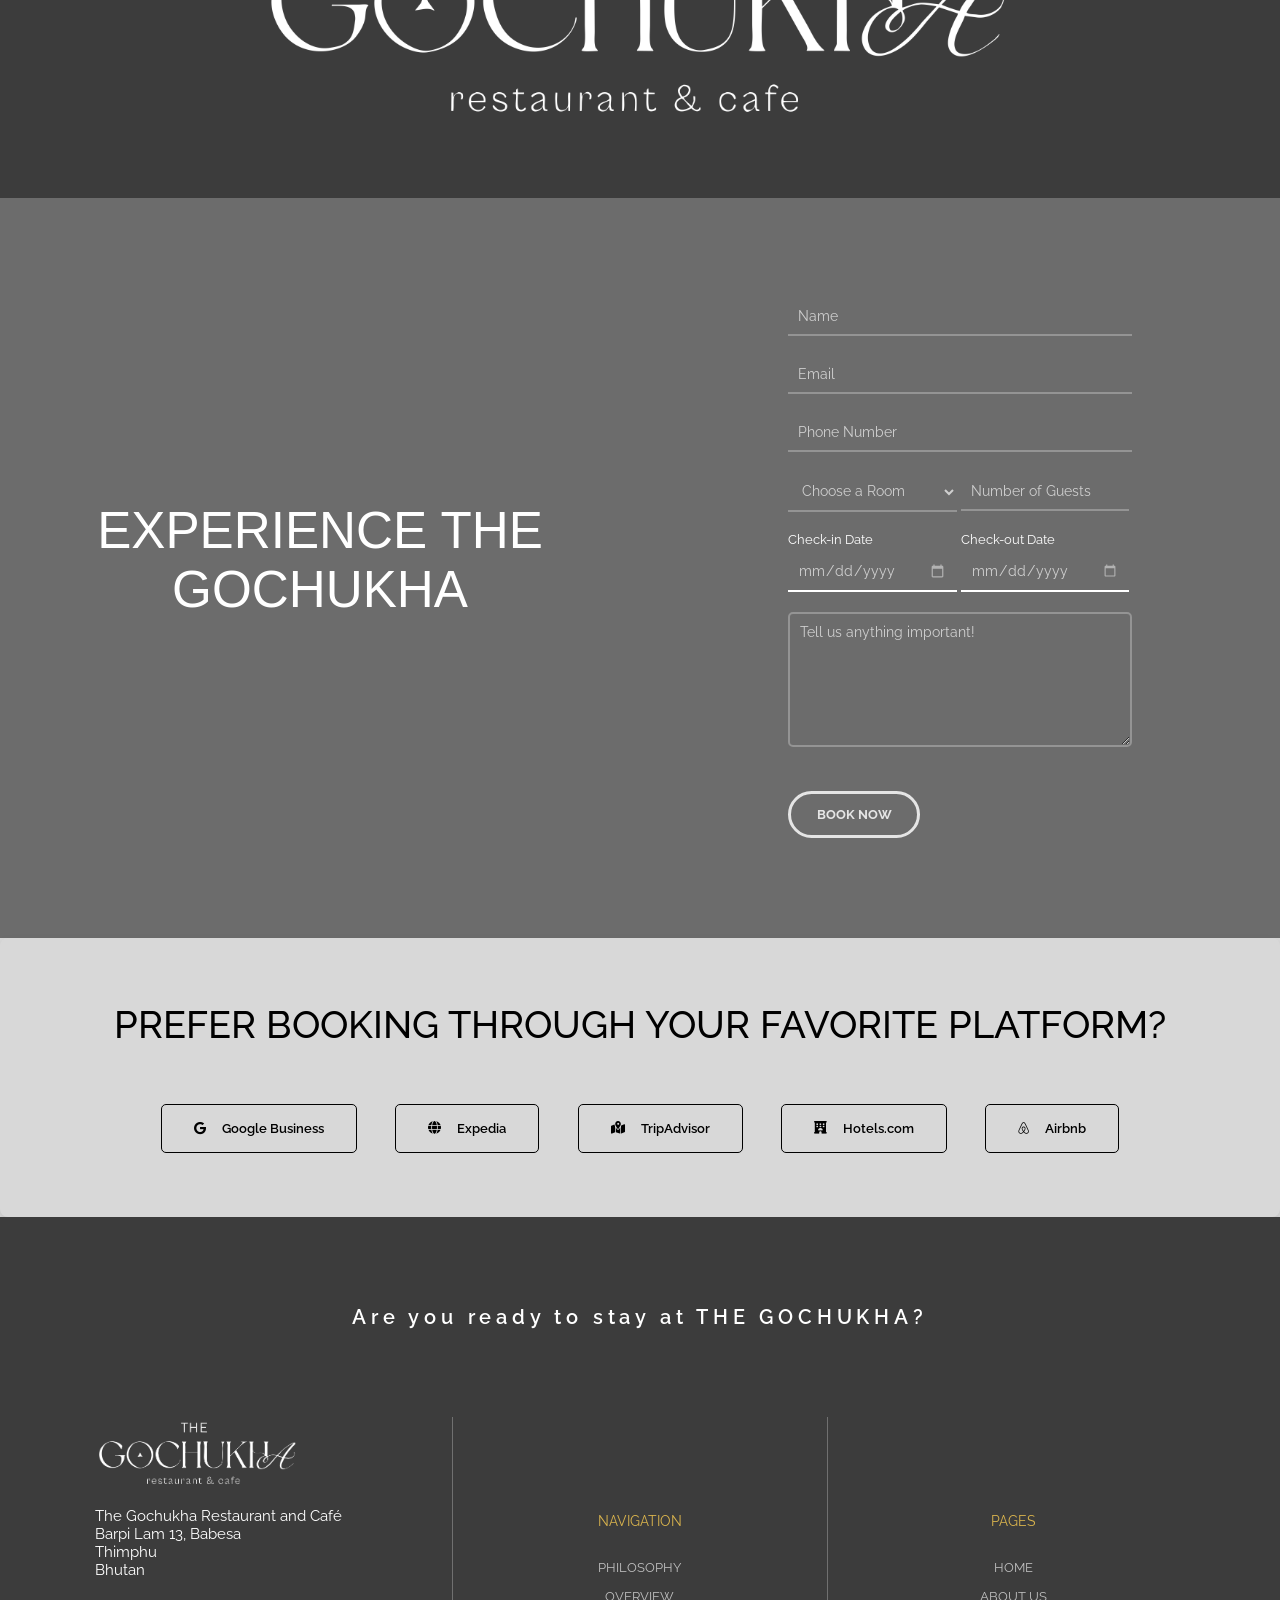
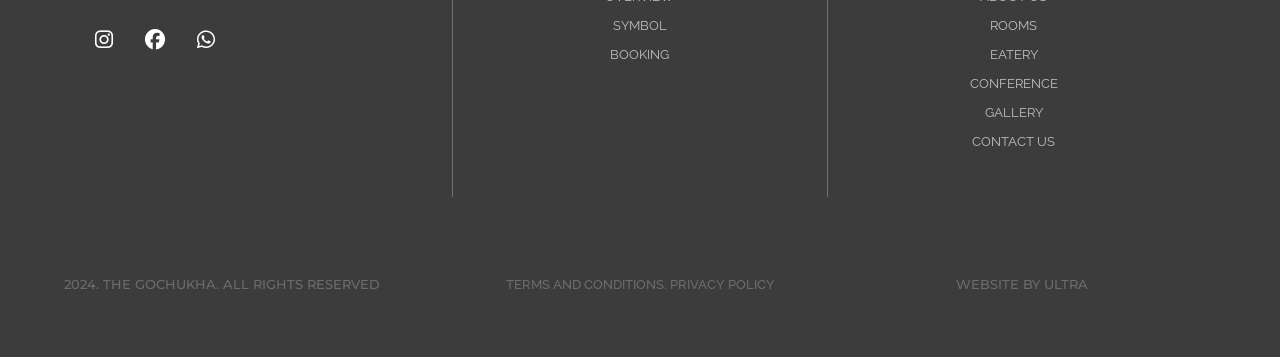
==== commit 4b55a347: "final touches" ====
--- a/about.html
+++ b/about.html
@@ -102,7 +102,7 @@
 
     <section class="content-section">
         <div class="first" id="philosophy">
-            <p>Our Philosophy: Uniquely The Gochukha, Tailored Just for You</p>
+            <p>"Our Philosophy: At The Gochukha, Every Experience is Curated to Make Your Stay Truly Unique."</p>
         </div>
         <div class="second">
             <p>At The Gochukha, we believe in offering an experience that is as unique as each guest. Every detail is
@@ -110,7 +110,7 @@
                 reflect the beauty of Bhutan’s culture while providing personalized luxury that caters to your every
                 need.</p>
         </div>
-        <img src="./assets/img/aboutTeam.png" alt="Gochukha Team">
+        <img src="./assets/img/HTF05210.webp" alt="Gochukha Team">
     </section>
 
     <section class="experience-section" id="experience">
--- a/css/about.css
+++ b/css/about.css
@@ -35,7 +35,7 @@
 }
 .content-section .first {
   align-self: start;
-  width: 40%;
+  width: 50%;
   padding-left: 3vw;
 }
 .content-section .first p {
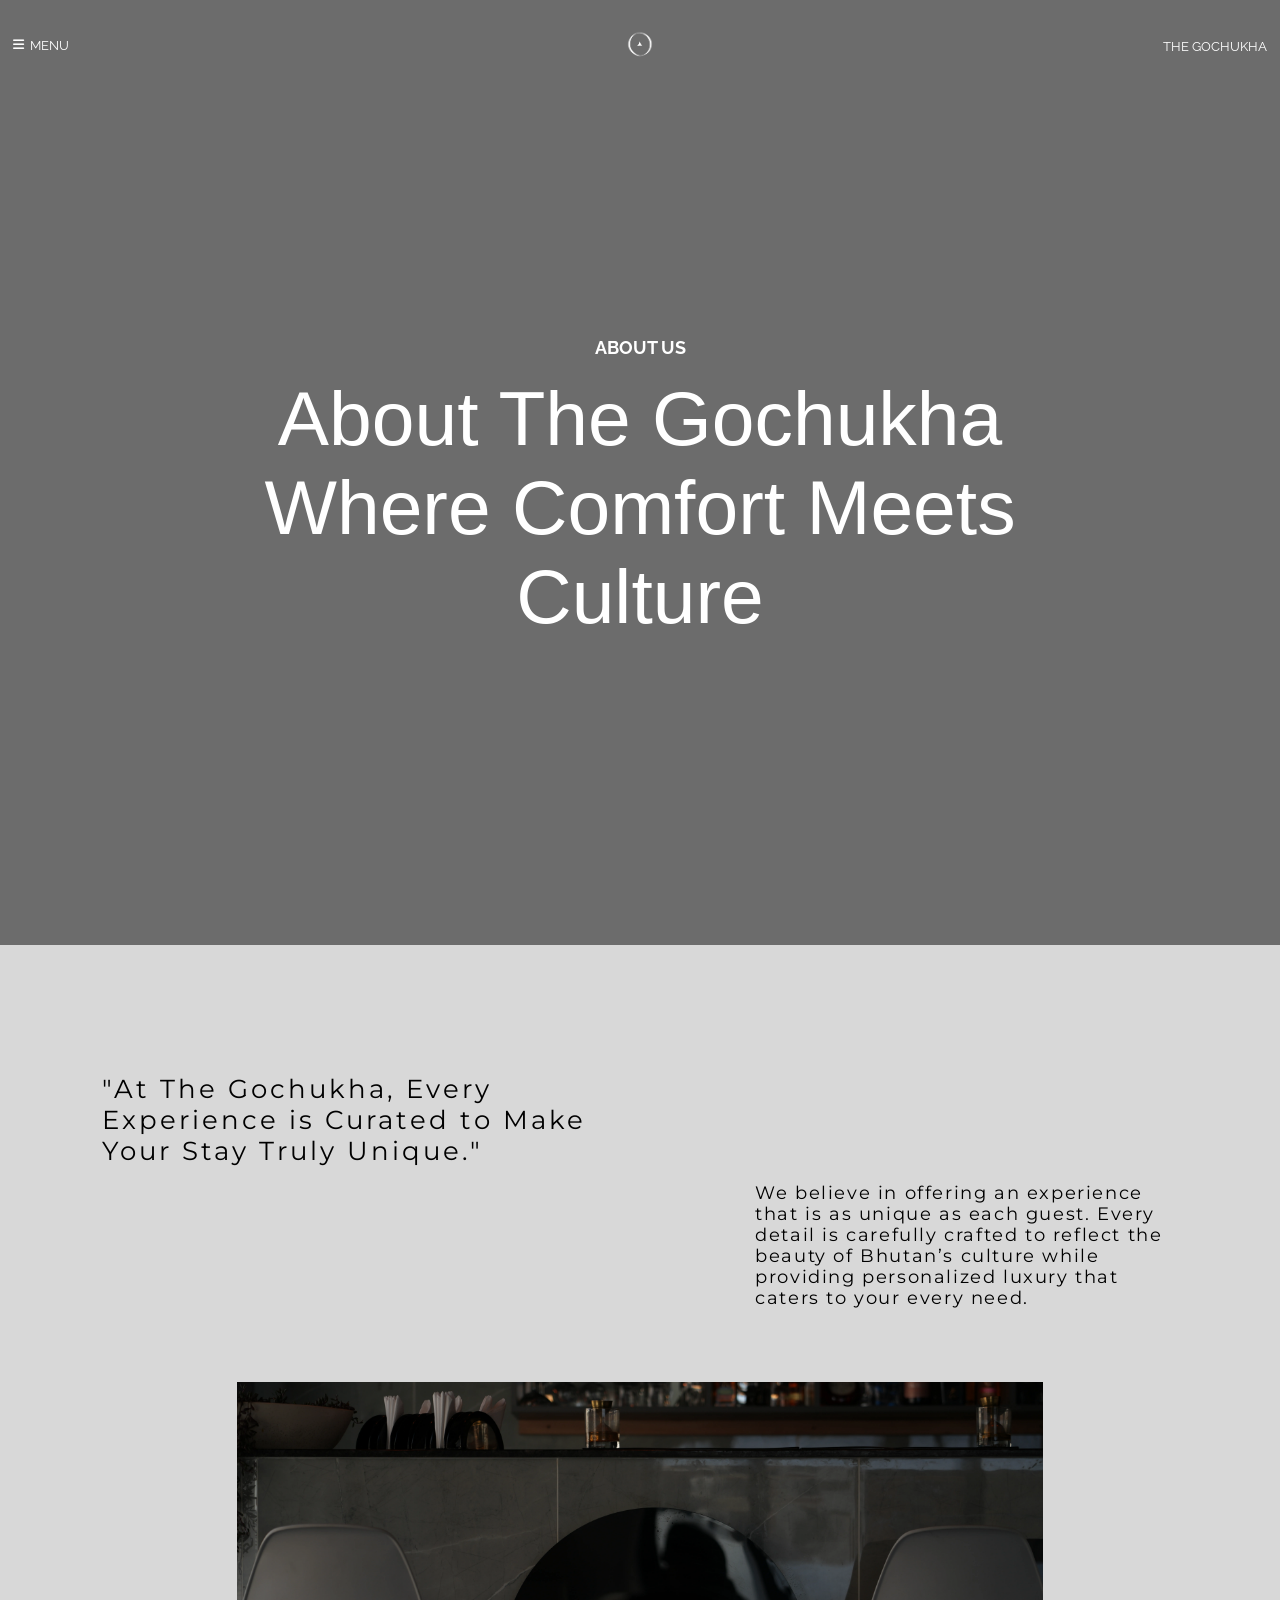
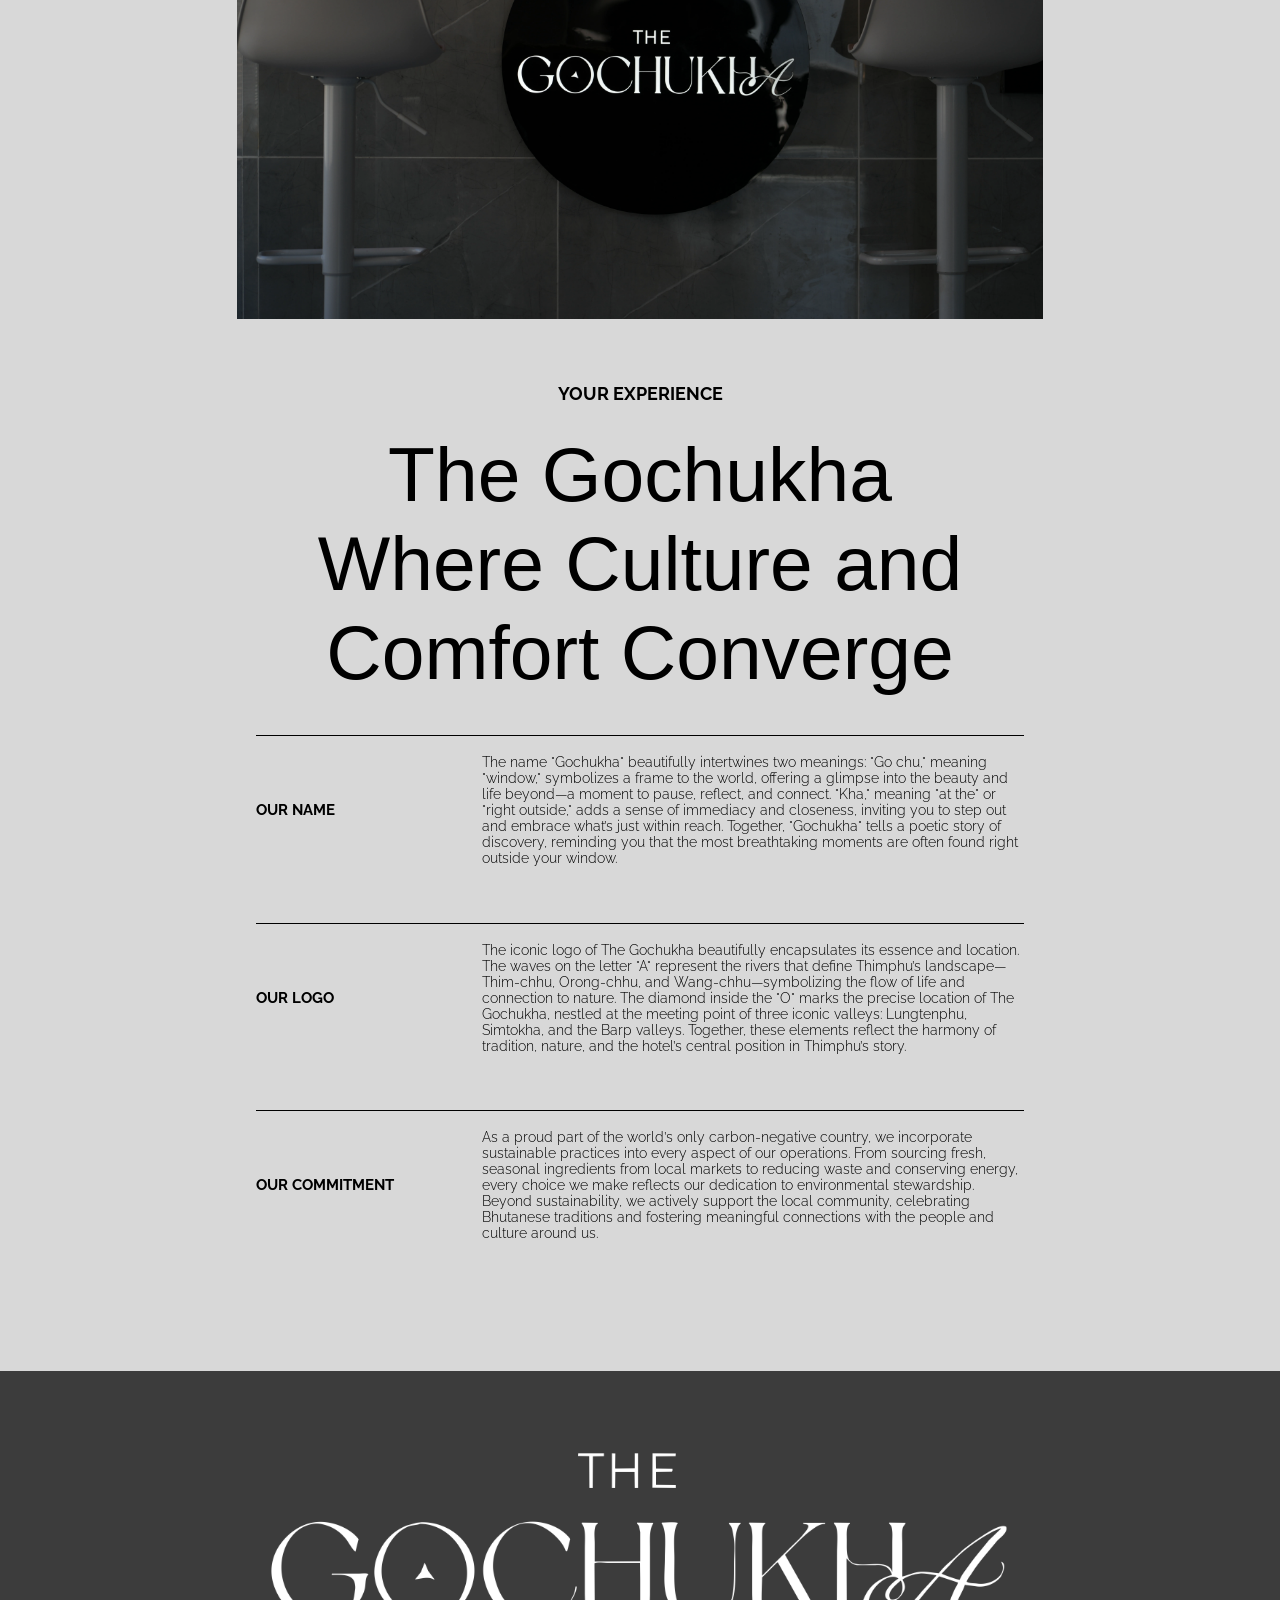
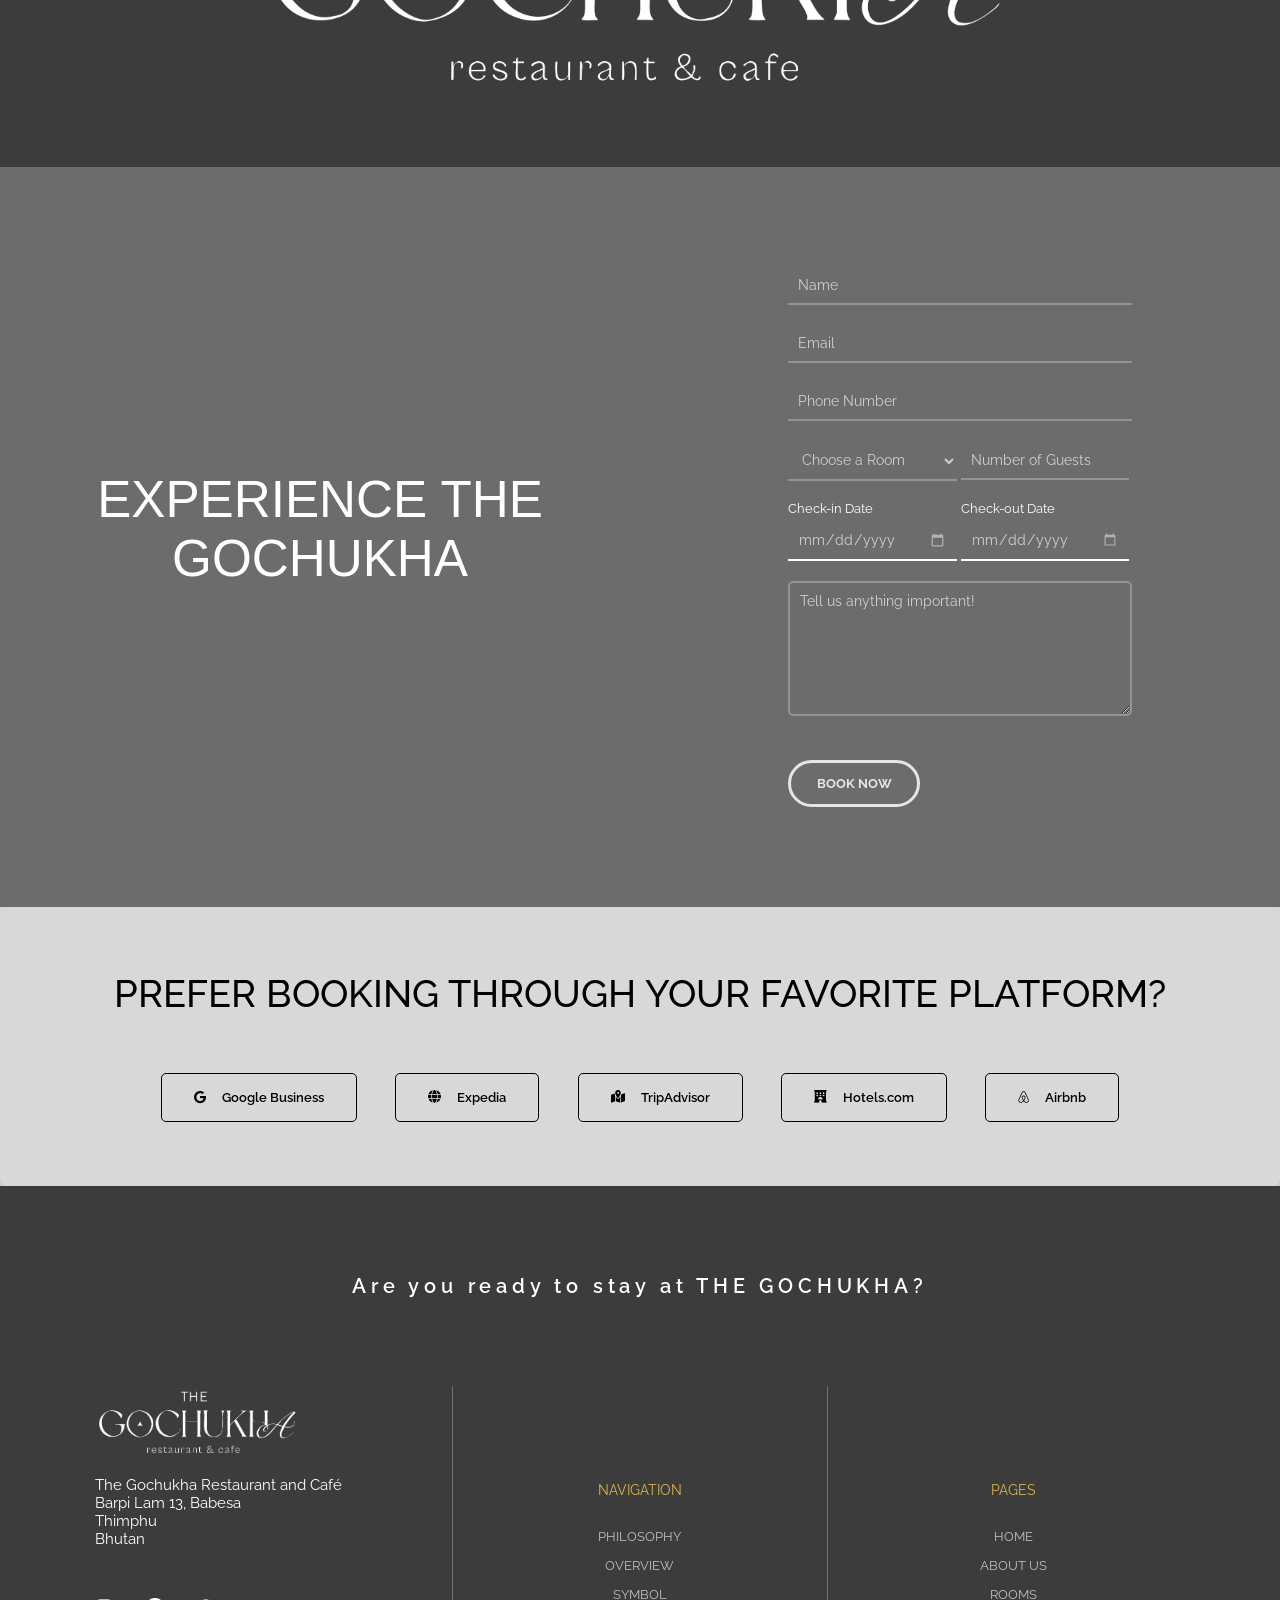
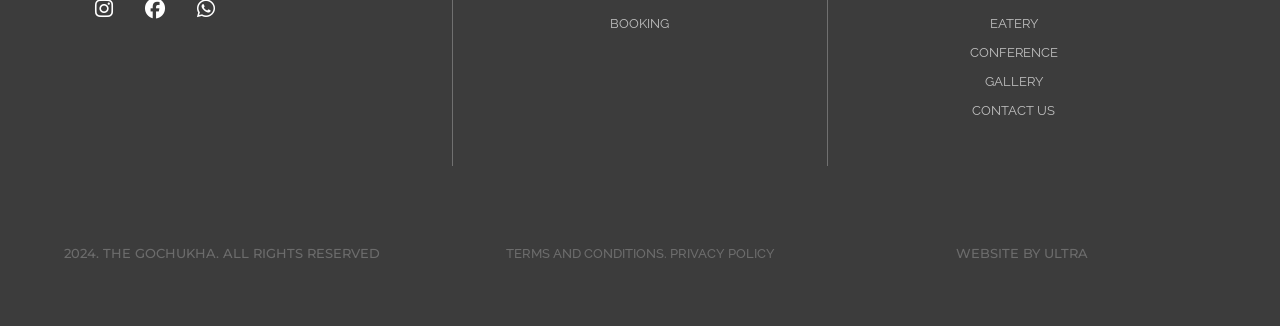
==== commit cfc8dcca: "target" ====
--- a/about.html
+++ b/about.html
@@ -102,10 +102,10 @@
 
     <section class="content-section">
         <div class="first" id="philosophy">
-            <p>"Our Philosophy: At The Gochukha, Every Experience is Curated to Make Your Stay Truly Unique."</p>
+            <p>"At The Gochukha, Every Experience is Curated to Make Your Stay Truly Unique."</p>
         </div>
         <div class="second">
-            <p>At The Gochukha, we believe in offering an experience that is as unique as each guest. Every detail is
+            <p>We believe in offering an experience that is as unique as each guest. Every detail is
                 carefully crafted to
                 reflect the beauty of Bhutan’s culture while providing personalized luxury that caters to your every
                 need.</p>
